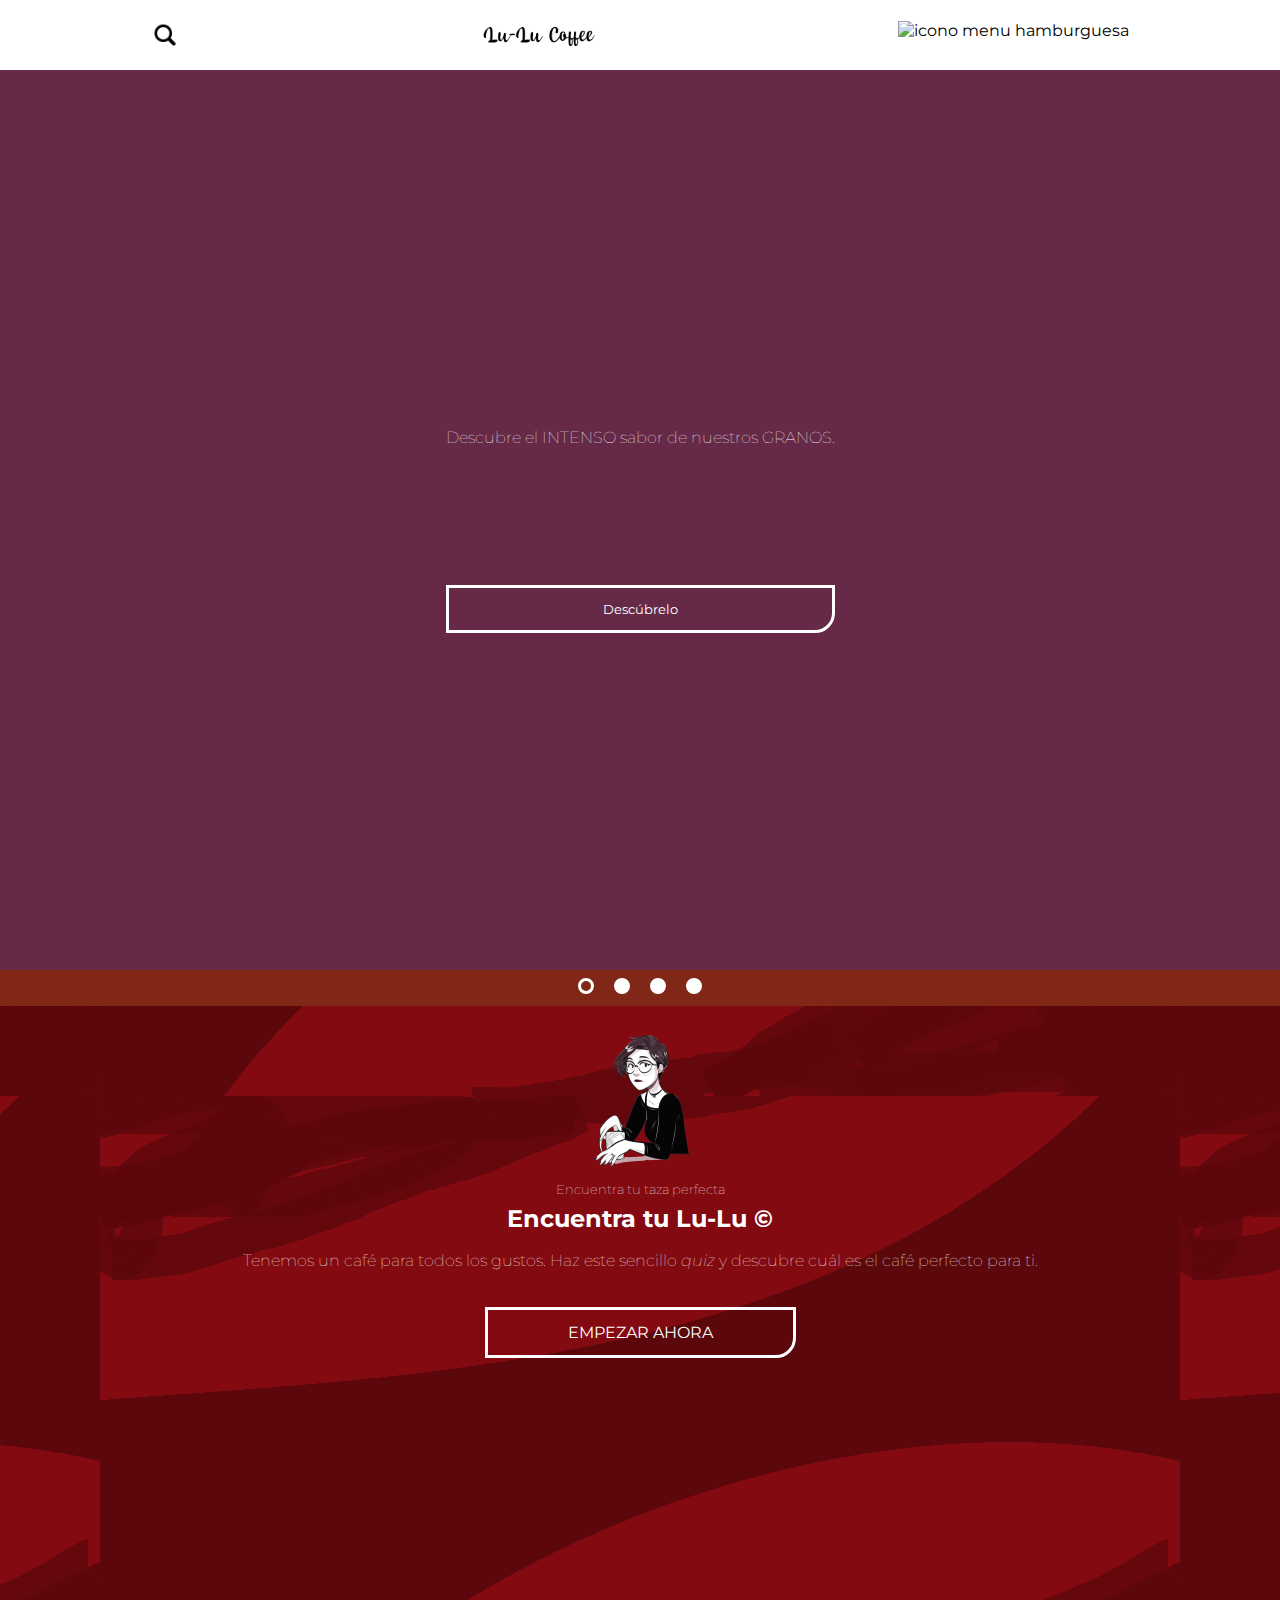
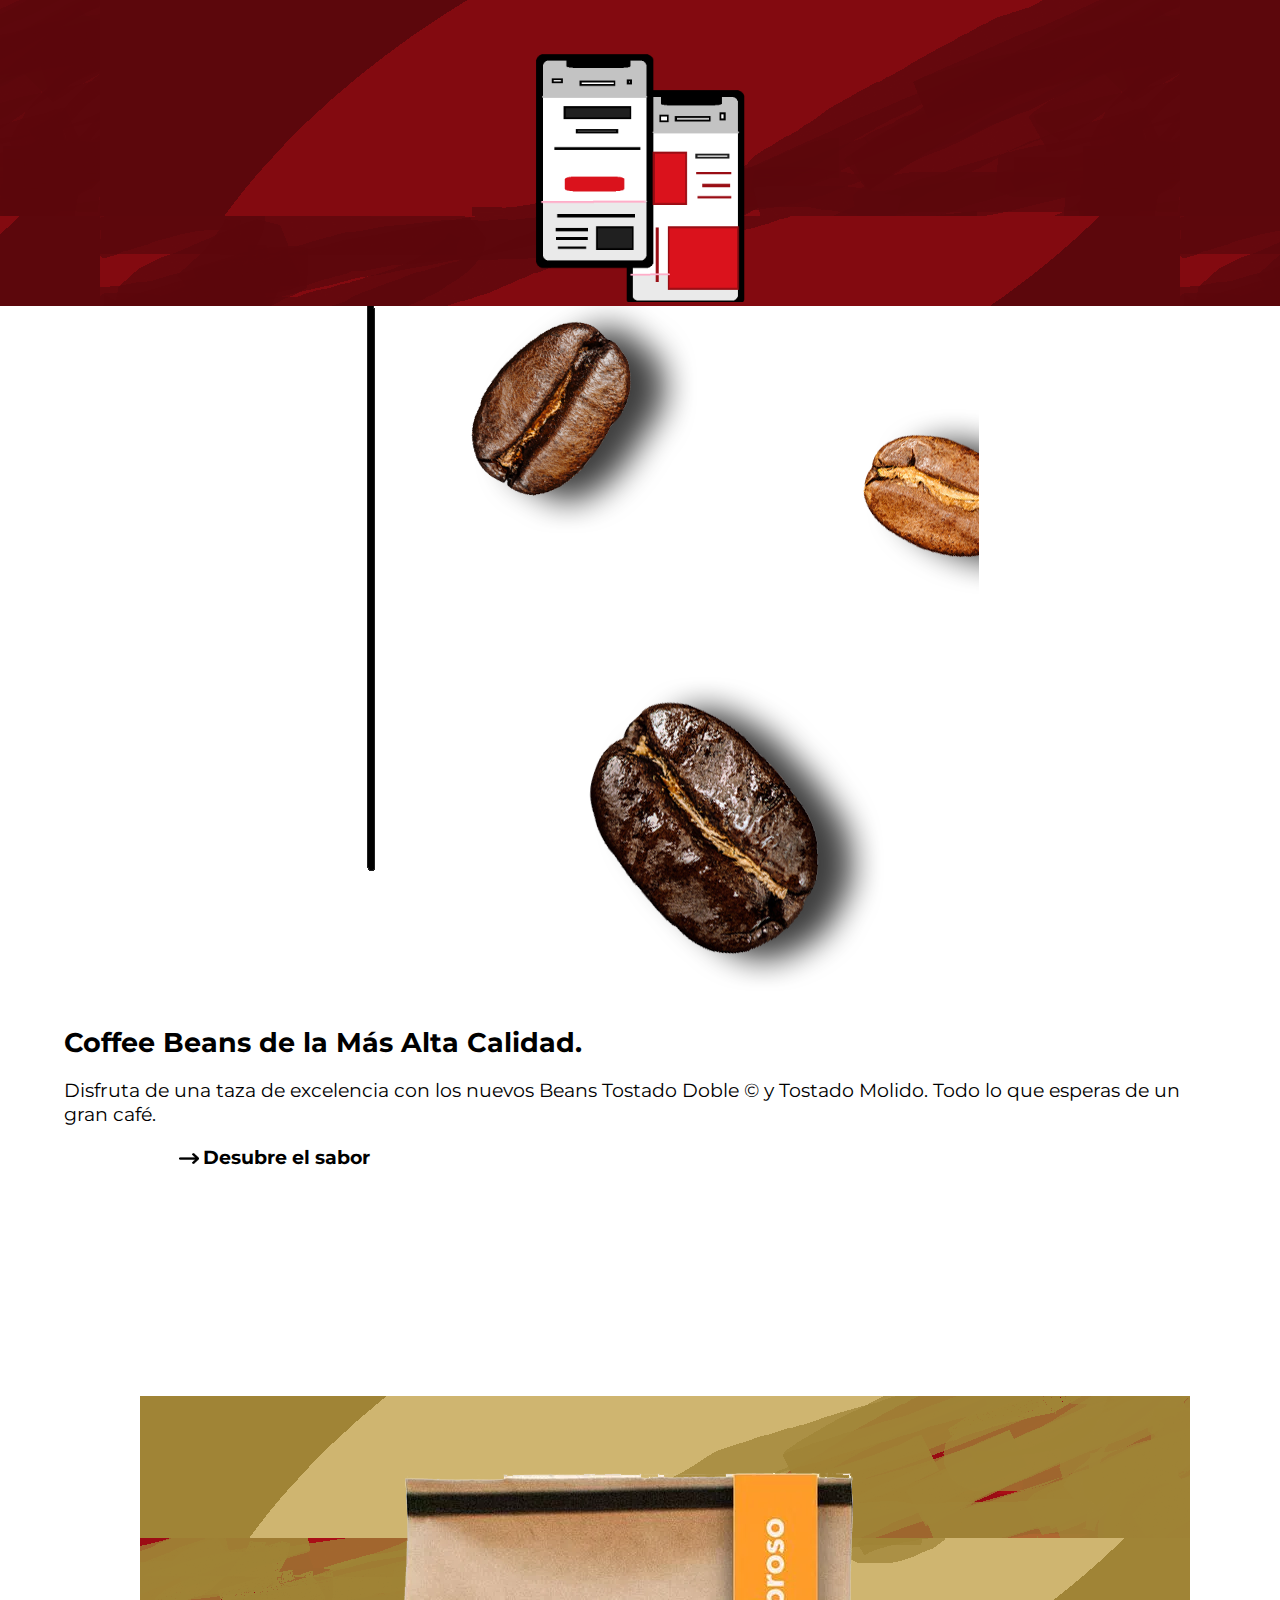
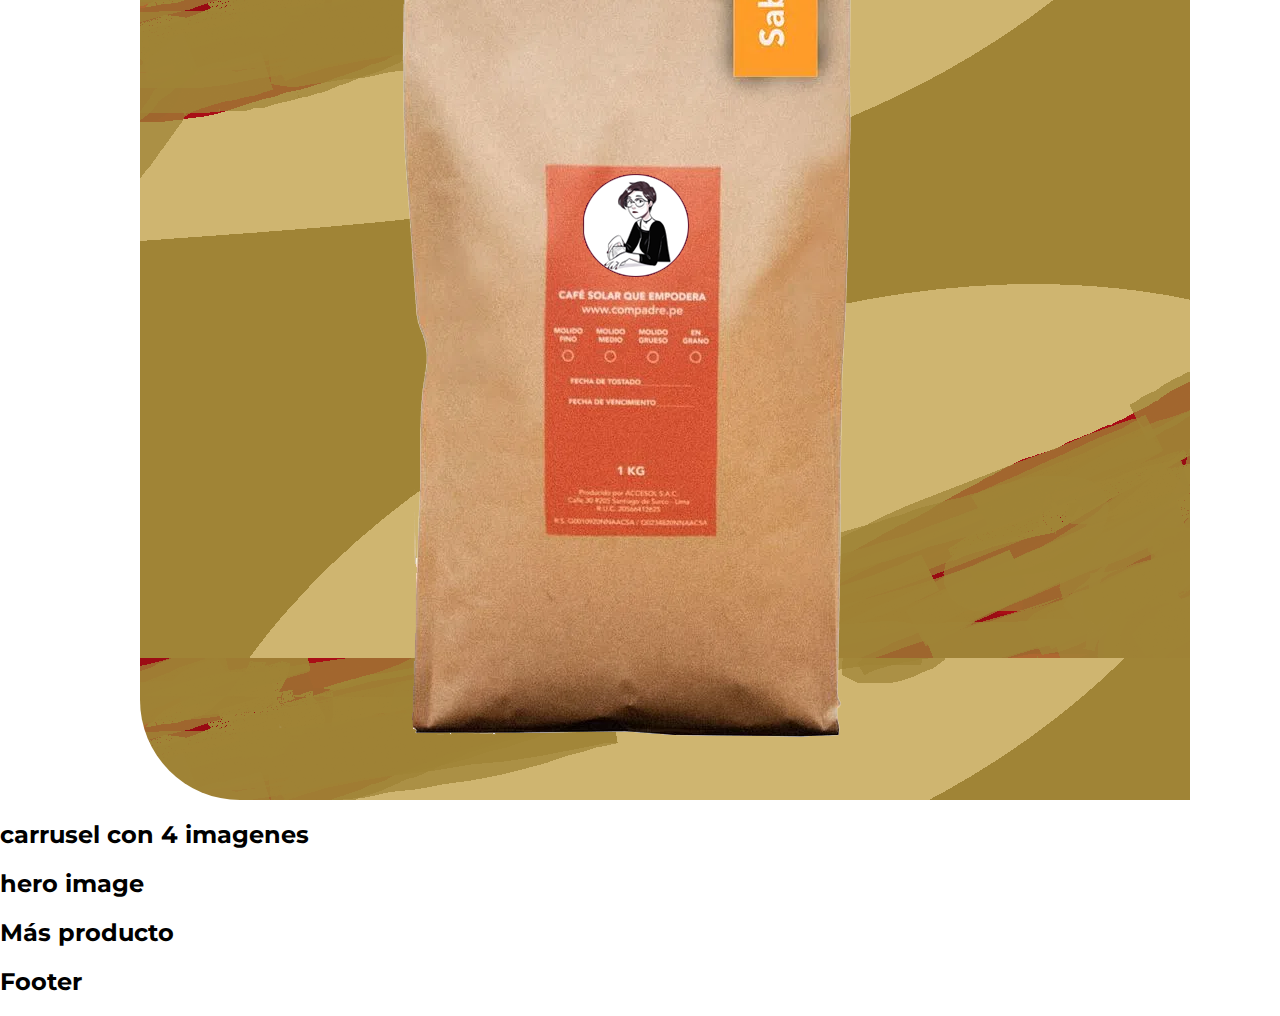
==== index.html @ ad78b8d0 "Terminado hasta la sección 3" ====
<!DOCTYPE html>
<html lang="es">

<head>
    <meta charset="UTF-8">
    <meta name="viewport" content="width=device-width, initial-scale=1.0">
    <link rel="stylesheet" href="css/styles.css">
    <title>Lu-Lu | Premium Coffee </title>
</head>

<body>
    <header class="landing-header" id="landing-header">
        <nav class="menu" role="navigation">            
            <span id="menu-toggle">
                <img id="menu-icono" src="./imgs/icono-lupa.png" alt="">
            </span>
            <span>
                <a class="logo-a" href="./index.html">
                    <img class="logo" src="./imgs/LuLu2-Logo.png" alt="Lu-Lu Coffee Logo">
                </a>
            </span>
            <span>
                <img class="hamburguesa" id="menu-icono" src="./imgs/icono-menu.png." alt="icono menu hamburguesa">
                <img class="nones equis" id="menu-icono" src="./imgs/icono-x.png" alt="icono equis cerrar">
                <ul class="nones menu-list" id="menu-list">
                    <a href="#">Home</a>
                    <a href="#">Productos</a>
                    <a href="#">Nuestros Granos</a>
                    <a href="#">Recetas con Lu-Lu</a>
                    <a href="#">Blog</a>
                    <a href="#">Nuestro Mundo</a>
                    <a href="#">Contáctanos!</a>
                    <a href="#">Nuevo Lu-Lu BLACK</a>
                </ul>
            </span>            
        </nav>       
    </header>

    <article class="carousel">
        <input type="radio" name="slides" id="slide-1" checked>
        <input type="radio" name="slides" id="slide-2" >
        <input type="radio" name="slides" id="slide-3" >
        <input type="radio" name="slides" id="slide-4" >
        <ul class="slides">
            <li class="slide hero-img1">
                <div class="hero-img-opacity">
                    <div class="hero-content">
                        <blockquote>
                            <h3 class="hero-text">
                                Descubre el INTENSO sabor de nuestros GRANOS.
                            </h3>
                        </blockquote>
                        <a class="btn" href="#">Descúbrelo</a>
                    </div>
                </div>            
            </li>
            <li class="slide">
                <div class="hero-img-opacity">
                    <div class="hero-content">
                        <blockquote>
                            <h3 class="hero-text">
                                Con Lu-Lu Coffee&copy; nos une el amor que sentimos por el café y queremos compartirlo contigo.
                            </h3>
                        </blockquote>
                        <a class="btn" href="#">Conoce más</a>
                    </div>
                </div>            
            </li>
            <li class="slide">
                <div class="hero-img-opacity">
                    <div class="hero-content">
                        <blockquote>
                            <h3 class="hero-text">
                                Desde el clásico café soluble hasta los granos de más alta calidad. Desubre todos nuestros productos.
                            </h3>
                        </blockquote>
                        <a class="btn" href="#">Descúbrelos</a>
                    </div>
                </div>            
            </li>
            <li class="slide">
                <div class="hero-img-opacity">
                    <div class="hero-content">
                        <blockquote>
                            <h3 class="hero-text">
                                Nuevo RECETARIO con lo mejor de nuestro café ahora en los platillos más deliciosos para tu familia.
                            </h3>
                        </blockquote>
                        <a class="btn" href="#">Descargar</a>
                    </div>
                </div>            
            </li>
        </ul>
        <aside class="slides-nav">
            <label for="slide-1" id="dot-1"></label>
            <label for="slide-2" id="dot-2"></label>
            <label for="slide-3" id="dot-3"></label>
            <label for="slide-4" id="dot-4"></label>
        </aside>
    </article>

    <article class="seccion-2" style="--hero-img2: url('../imgs/hero-rojo.png');">
        <div class="container-f2">
            <div class="seccion2-texto">
                <img class="lulu-logo" src="./imgs/LogoMaryLu-Transparente.png" alt="Lu-Lu Coffee Beans Logo Transparente png">
                <p id="p1">Encuentra tu taza perfecta</p>
                <h2 id="h-lulu">Encuentra tu Lu-Lu &copy;</h2>
                <p id="p2">Tenemos un café para todos los gustos. Haz este sencillo <i>quiz</i> y descubre cuál es el café perfecto para ti.</p>
                <a class="btn btn-2" href="#">EMPEZAR AHORA</a>
            </div>
            <div class="seccion2-img">
                <img src="./imgs/img-telefonos.png" alt="">
            </div>
        </div>
    </article>

    <article class="seccion-3">
        <aside>
            <img class="s3-img1" src="./imgs/img-fondo-1.png" alt="granos de café en fondo blanco">
        </aside>
        <aside>
            <h3 class="s3-titulo">Coffee Beans de la Más Alta Calidad.</h3>
            <p class="s3-texto">Disfruta de una taza de excelencia con los nuevos Beans Tostado Doble &copy; y Tostado Molido. Todo lo que esperas de un gran café.</p>
            <div class="btn-3">
                <img class="s3-icono" src="./imgs/icono-flecha.png" alt="icono flecha">
                <a href="#">Desubre el sabor</a>
            </div>
        </aside>
        <aside style="--hero-img3: url('../imgs/hero-cafe-claro.png');">
            <img class="s3-img2" src="./imgs/bolsa-cafe.png" alt="">
        </aside>
    </article>

    <article>
        <h2>carrusel con 4 imagenes</h2>
    </article>

    <article>
        <h2>hero image </h2>
    </article>

    <article>
        <h2>Más producto</h2>
    </article>

    <article>
        <h2>Footer</h2>
    </article>

   




    <!-- <div class="header-content" id="logotipo">
        <img src="./imgs/LogoMaryLu.jpg" alt="Logo Mary Lu" id="logo-mary">   
        <div class="title">
            <h1>Lu-Lu Premium Coffee Beans</h1>
        </div>
        <div>
            El café que le da sentido a tu vida.
        </div>
    </div> -->

    <!------------------------ ABOUT US ------------------------------->

    <!-- <section class="seccion-nosotros">
        <h3>Nosotros</h3>
        <div class="contenedor grid-3 text-center">
            <div class="cuadrito">
                <img src="./imgs/Calidad.png" alt="Calidad Café" class="logo">
                <h4>Calidad</h4>
                <div>
                    Café de altísima calidad, más alta que las calificaciones del niño matado de tu salón.
                </div>
            </div>

            <div class="cuadrito">
                <img src="./imgs/Sabor.png" alt="Sabor Café" class="logo">
                <h4>Sabor</h4>
                <div>
                    Cuando tus papilas gustativas sientan su sabor, tendrás ya los pantalones mojados.
                </div>
            </div>

            <div class="cuadrito">
                <img src="./imgs/Frescura.png" alt="Frescura Café" class="logo">
                <h4>Frescura</h4>
                <div>
                    Las lechugas a un lado de este café se quedan como vil pasto seco del patio de tu vecino.
                </div>
            </div>
        </div>
    </section> -->

    <!------------------------ PRODUCT ------------------------------->

    <!-- <div class="tipos-granos">
        <h3>Nuestro Granos</h3>
        <div class="iconos-granos">

            <div class="container">
                <div class="grano grid-2">
                    <div>
                        <img src="./imgs/ligero_t.png" alt="tueste-ligero" class="img-grano">
                    </div>
                    <div>
                        <h4>Ligero</h4>
                        <p>Quasi quibusdam, quos deserunt, recusandae iusto 
                        dolorem voluptatibus quaerat veritatis consectetur 
                        culpa sit dignissimos maiores iure id, magnam non 
                        voluptatum molestiae doloremque.
                        </p>       
                    </div>
                    
                </div>
            </div>

            <div class="container">
                <div class="grano grid-2">
                    <div>
                        <img src="./imgs/medio_t.png" alt="tueste-medio" class="img-grano">
                    </div>
                    <div>
                        <h4>Medio</h4>
                        <p>Quasi quibusdam, quos deserunt, recusandae iusto 
                        dolorem voluptatibus quaerat veritatis consectetur 
                        culpa sit dignissimos maiores iure id, magnam non 
                        voluptatum molestiae doloremque.
                        </p>
                    </div>
                </div>
            </div>

            <div class="container">
                <div class="grano grid-2">
                    <div>
                        <img src="./imgs/oscuro_t.png" alt="tueste-oscuro" class="img-grano">
                    </div>
                    <div>
                        <h4>Oscuro</h4>
                        <p>Quasi quibusdam, quos deserunt, recusandae iusto 
                        dolorem voluptatibus quaerat veritatis consectetur 
                        culpa sit dignissimos maiores iure id, magnam non 
                        voluptatum molestiae doloremque.
                        </p>
                    </div>
                </div>
            </div>
        </div>
    </div>   -->
    
     <!------------------------ CONTACTO ------------------------------->

    <!-- <section class="contacto">
        <div class="contacto-color">
            <div class="container grid-2-form">
                <div class="caja-form" id="mensaje-form">
                    <h3>¡Pásala!</h3>
                    <p>No puedes dejar pasar esta oportunidad de ser <b>TÚ</b> quien
                        comparta nuestra historia, nuestro sabor y nuestro
                        más grande orgullo <b>MEXICANO</b>.      
                        <br>
                        <br>
                        Regístrate para estar informado sobre cómo puedes ayudar con
                        la distribución y venta de nuestro producto más <b>PREMIUM</b>. 
                    </p>
                    
                </div>
                <div class="caja-form" id="formulario">
                    <h4>Información de contacto</h4>
                    <form id="registro" action="" name="registro" method="get">
                        <input type="text"  id="fname" class="redondeado" placeholder="Nombre completo">
                        <input type="tel"   id="ftel" class="redondeado" placeholder="Número de teléfono">
                        <input type="email" id="fcorreo" class="redondeado" placeholder="Correo electrónico">
                        <input type="text"  id="fpais" class="redondeado" placeholder="País">
                        <input type="button"id="enviar" class="redondeado" value="¡Contáctanos!">
                    </form>
                </div>
            </div>
        </div>
        
    </section>

    <footer class="text-center">
        <p>JT_070 &copy; 2021 - All rights reserved</p>
    </footer>  -->

    <script src="./js/main.js"></script> 

</body>

</html>
---- css/styles.css ----
@import url('https://fonts.googleapis.com/css2?family=Montserrat:wght@500&display=swap');

*, *::after, *::before {
    font-family: 'Montserrat', sans-serif;
    box-sizing: border-box;
}

body {
    margin: 0;
    padding: 0;
}

img {
    max-width: 100%;
    height: auto;
}

/*  ----------------------------------    HEADER-------------------------------------*/
/*      MENU      */

.menu {
    display: flex;
    align-content: center;
    /* border: thin solid black; */
    height: 70px;

}

.menu span {
    display: flex;
    justify-content: center;
    align-items: center;
    flex-grow: 1;
}

#menu-icono {
    height: 28px;
}

.menu-list {
    background-color: rgb(240, 45, 11);
    color: white;
    margin: 0px;
    list-style: none;
    width: 100vw;
    height: 90vh;
    z-index: 999;

    display: flex;
    flex-direction: column;
    justify-content: space-evenly;

    position: absolute;
    right: 0px;
    top: 70px;
    margin: 0;
    transition: 1000ms;
}

#menu-list a {
    text-decoration: none;
    color: white;
    font-size: 1.5rem;
}

#menu-list a:hover {
    cursor: pointer;
    transform: scale(1.2);
}

.nones {
    display: none;
}

.logo {
    height: 33px;
}

.logo-a {
    display: flex;
    justify-content: center;
    align-items: center;
    height: 100%;
}






/* HERO IMGS*/

.hero-img1 {
    /* background-image: url("../imgs/hero-cafe-01.png"); */
    background-color: hotpink;
    background-size: cover;
    background-repeat: no-repeat;
    /* background-position: 76%; */
    background-attachment: fixed;
    height: 100vh;
}

.hero-img-opacity {
    display: flex;
    justify-content: center;
    align-items: center;
    text-align: center;
    background-color: rgba(0, 0, 0, .6);
    height: 100vh;
    /* border: thin solid white; */
}

.hero-content {
    display: flex;
    flex-direction: column;
    justify-content: space-between;
    /* border: thin solid white; */
    max-width: 75vw;
    height: 25vh;
}

.hero-text {
    color: white;
    margin: 20px 0 20px 0;
    padding: 0;
    font-size: medium;
    font-weight: lighter;
    /* border: thin solid white; */
}

.btn {
    color: white;
    text-decoration: none;
    padding: 13px 2px;
    border: medium solid white;
    border-radius: 0 0 20px 0;
}

.hero-content .btn:hover {
    cursor: pointer;
    background-color: rgba(228, 195, 195, 0.219);
}

/*   CAROUSEL   */

.carousel {
    /* padding: 2rem auto; */
    max-width: 100vw;
    text-align: center;
    overflow-x: hidden;
    /* border: thin solid red; */
}

.carousel input {
    display: none;
}

.carousel label {
    background-color: rgb(255, 255, 255);
    border: medium solid rgb(255, 255, 255);
    border-radius: 50%;
    margin: .5rem .5rem;
    display: inline-block;
    width: 1rem;
    height: 1rem;
    cursor: pointer;
}

.carousel .slides {
    padding-left: 0;
    margin: 0;
    width: 400%;
    display: flex;
    list-style-type: none;
    transition: transform 500ms ease-in-out;
}

.slides-nav {
    background-color: rgb(129, 39, 24);
}

.slide {
    font-size: small;
    min-width: 100vw;
    /* border: thick dotted blue; */
}

blockquote {
    padding: 0;
    margin: 0;
}

#slide-1:checked ~.slides{ transform: translateX(  0%); }
#slide-2:checked ~.slides{ transform: translateX(-25%); }
#slide-3:checked ~.slides{ transform: translateX(-50%); }
#slide-4:checked ~.slides{ transform: translateX(-75%); }

#slide-1:checked ~.slides-nav label#dot-1,
#slide-2:checked ~.slides-nav label#dot-2,
#slide-3:checked ~.slides-nav label#dot-3,
#slide-4:checked ~.slides-nav label#dot-4 {
    background-color: var(--gray-dark-color);
}

/*  -----------------------------*/
/*  SEGUNDA SECCION */

.seccion-2 {
    /* border: thin solid black; */
    background-image: var(--hero-img2);
    background-position: 50%;
}

.container-f2 {
    /* border: thin solid white; */
    display: flex;
    flex-direction: column;
    align-items: center;

    background-color:  rgba(0, 0, 0, 0.4);
    color: white;
    height: 100vh;
}

.seccion2-texto {
    flex-grow: 2;
    max-width: 90vw;
    text-align: center;
}

.seccion-2 p {
    font-size: 1rem;
    line-height: 1.5;
    font-weight: lighter;
}

#p1 {
    font-size: 0.8rem;
    margin: 0;
}

#p2 {
    margin-bottom: 50px;
}

#h-lulu {
    margin: 5px;
}

.btn-2 {
    padding: 13px 80px;
}

.lulu-logo {
    height: 150px;
    margin-top: 20px;
}

.seccion2-img {
    flex-shrink: 3;
}

.seccion2-img img {
    max-height: 30vh;
}


/*  -----------------------------*/
/*  TERCERA SECCION */

.seccion-3 {
    /* border: thin solid black; */
    height: fit-content;

    display: flex;
    flex-direction: column;
    align-items: center;
}

.s3-img1 {
    max-width: 100vw;
}

.s3-img2 {
    /* max-height: 40vh; */
    max-width: 90vw;
    margin-right: 50px;
}

.s3-icono {
    width: 20px;
}

.btn-3 {
    /* border: thin solid red; */
    margin-left: 10%;
}

.seccion-3 a {
    text-decoration: none;
    font-size: 1.2rem;
    font-weight: bolder;
    color: black;
    cursor: pointer;
}

.seccion-3 aside:nth-child(2) {
    max-width: 90vw;
    height: 40vh;
    margin-bottom: 20px;
}

.s3-titulo {
    text-align: left;
    font-size: 1.7rem;
    margin: 10px 0;
}

.s3-texto {
    font-size: 1.2rem;
}

.seccion-3 aside:nth-child(3) {
    background-image: var(--hero-img3);
    background-position: 50%;
    margin-left: 50px;
    border-radius: 0 0 0 100px;
}
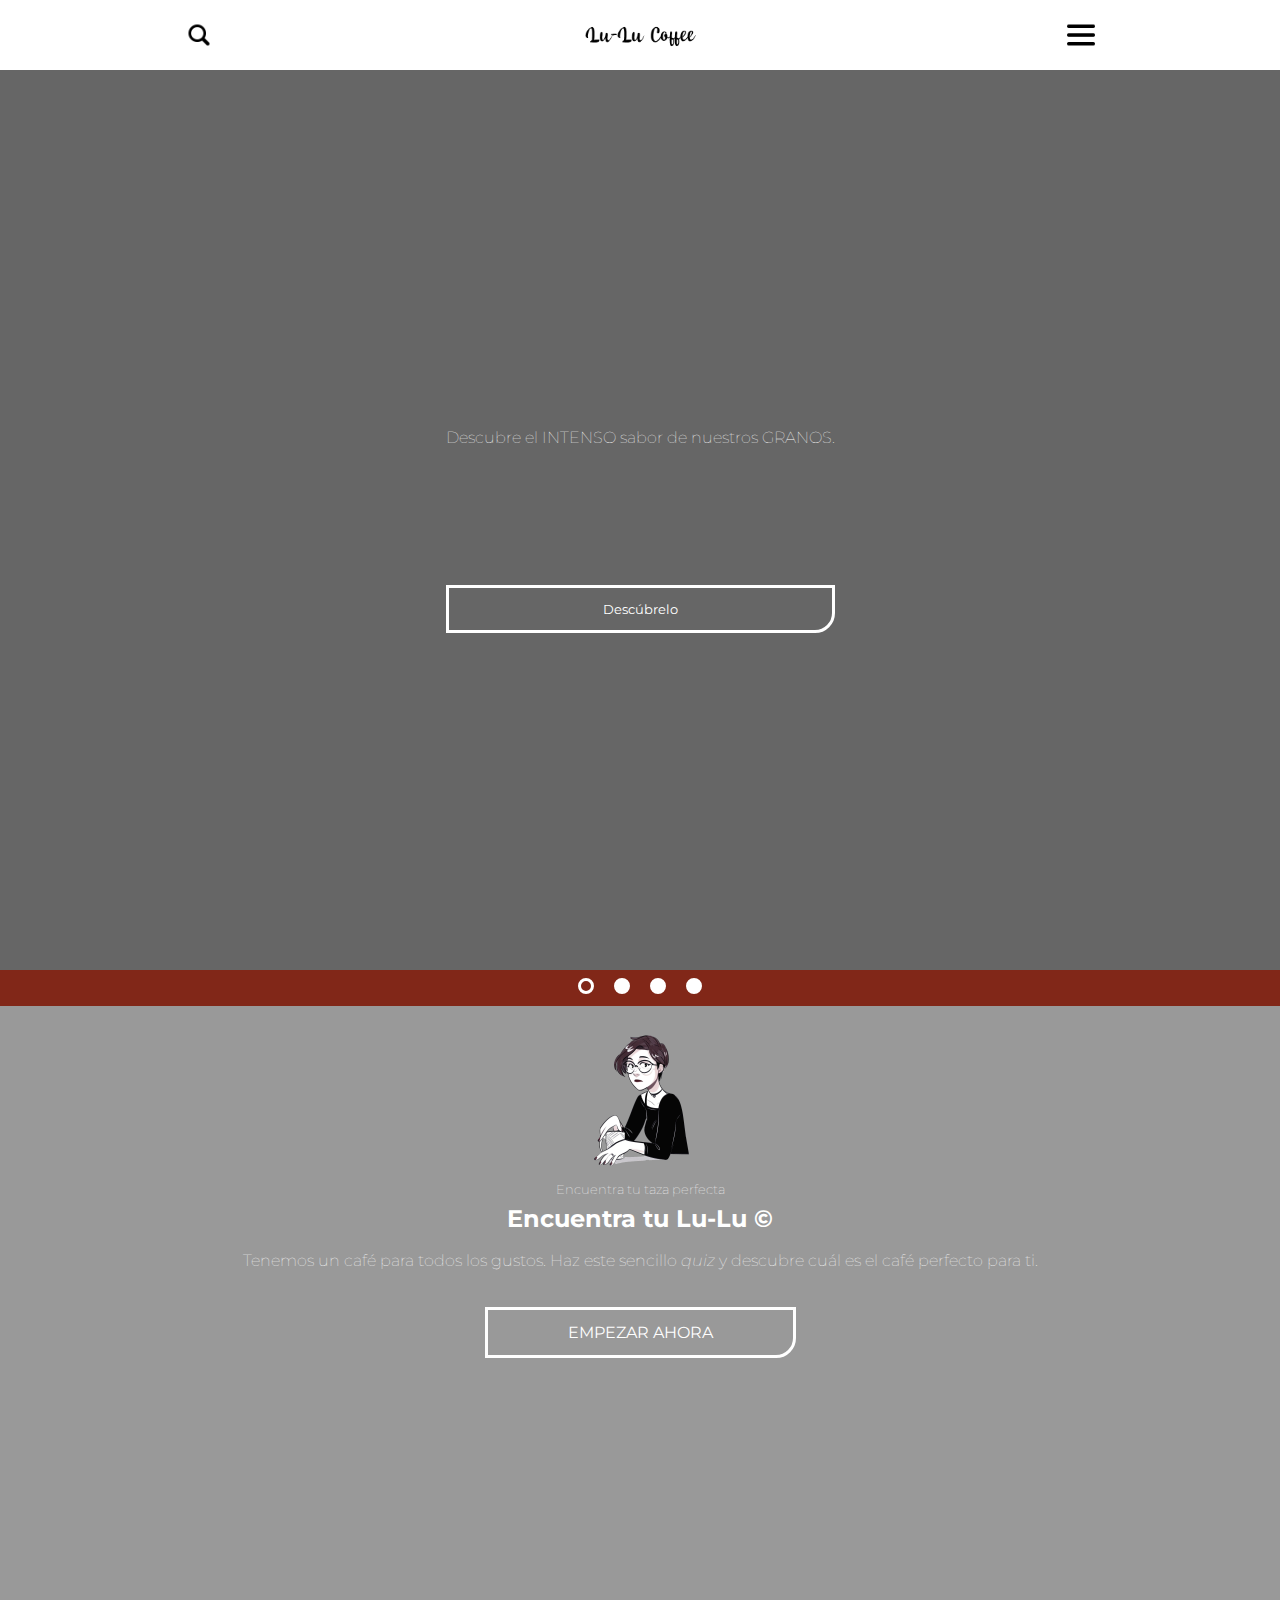
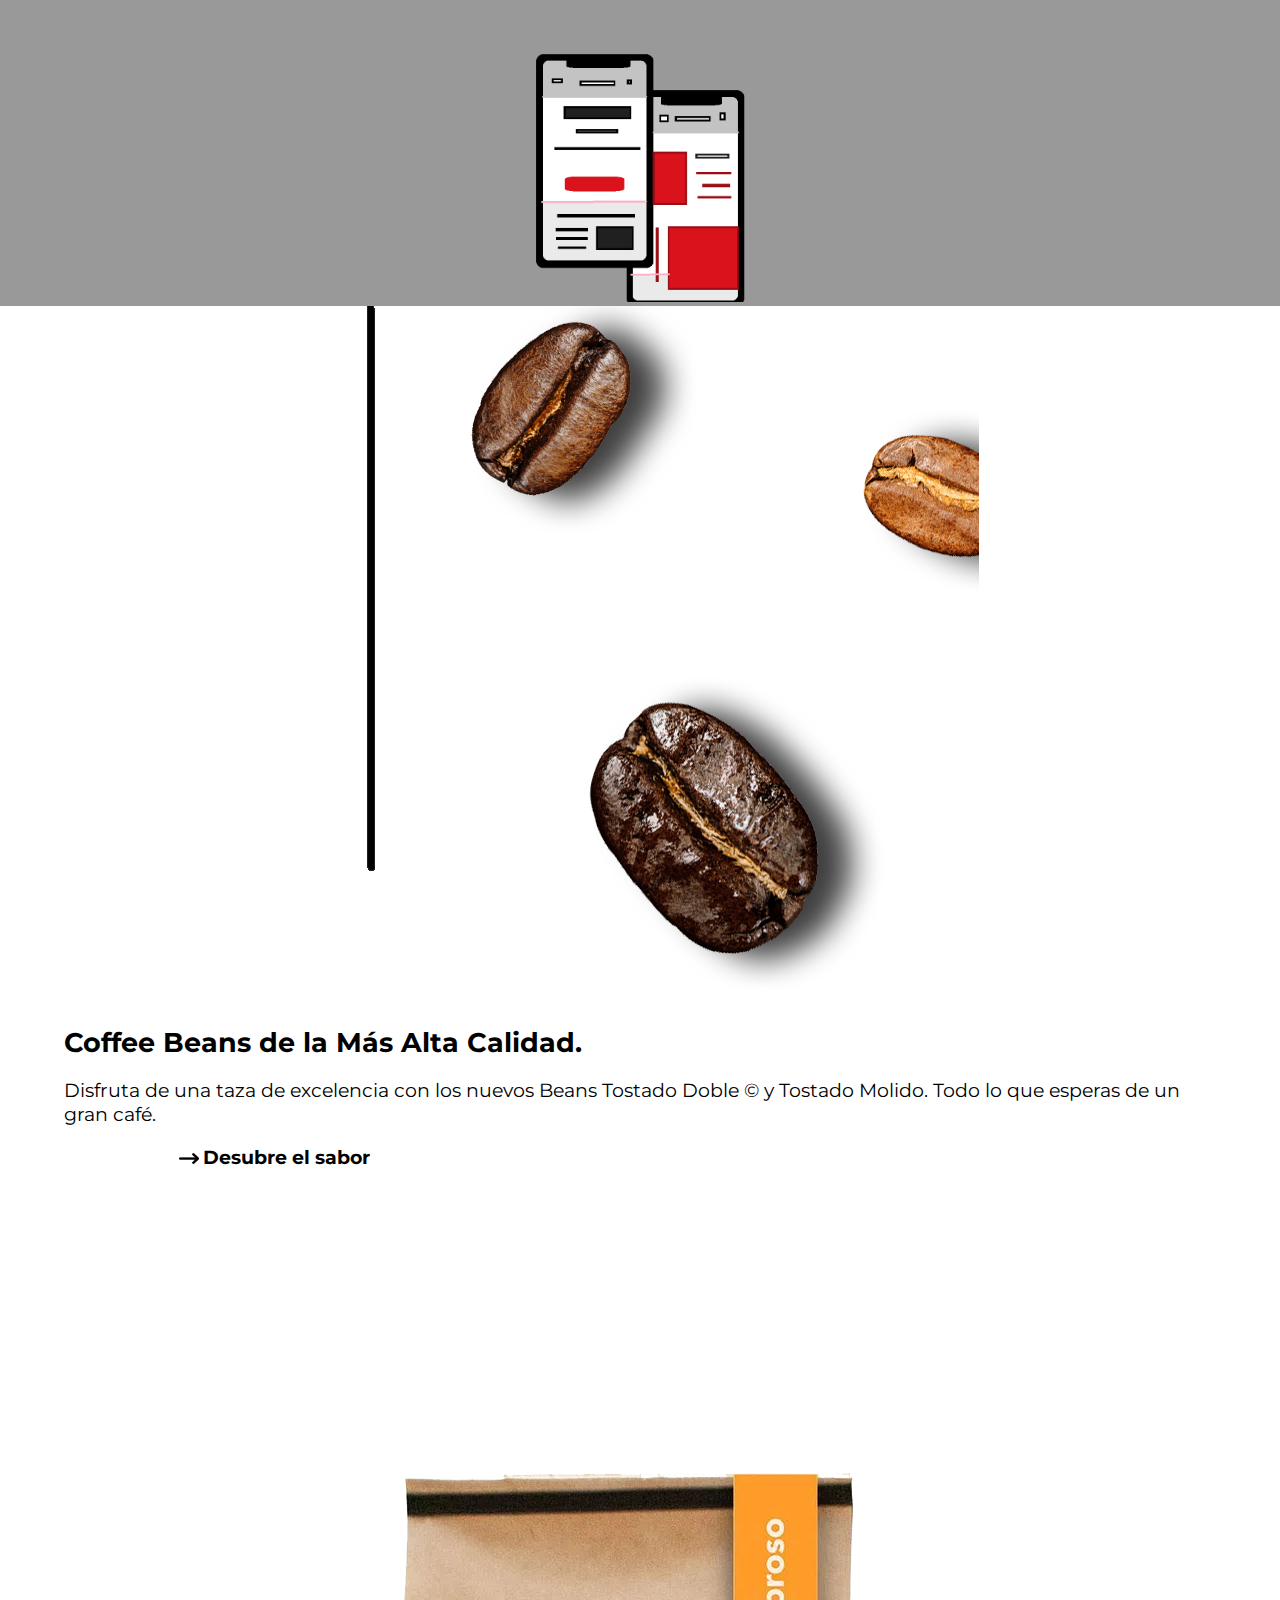
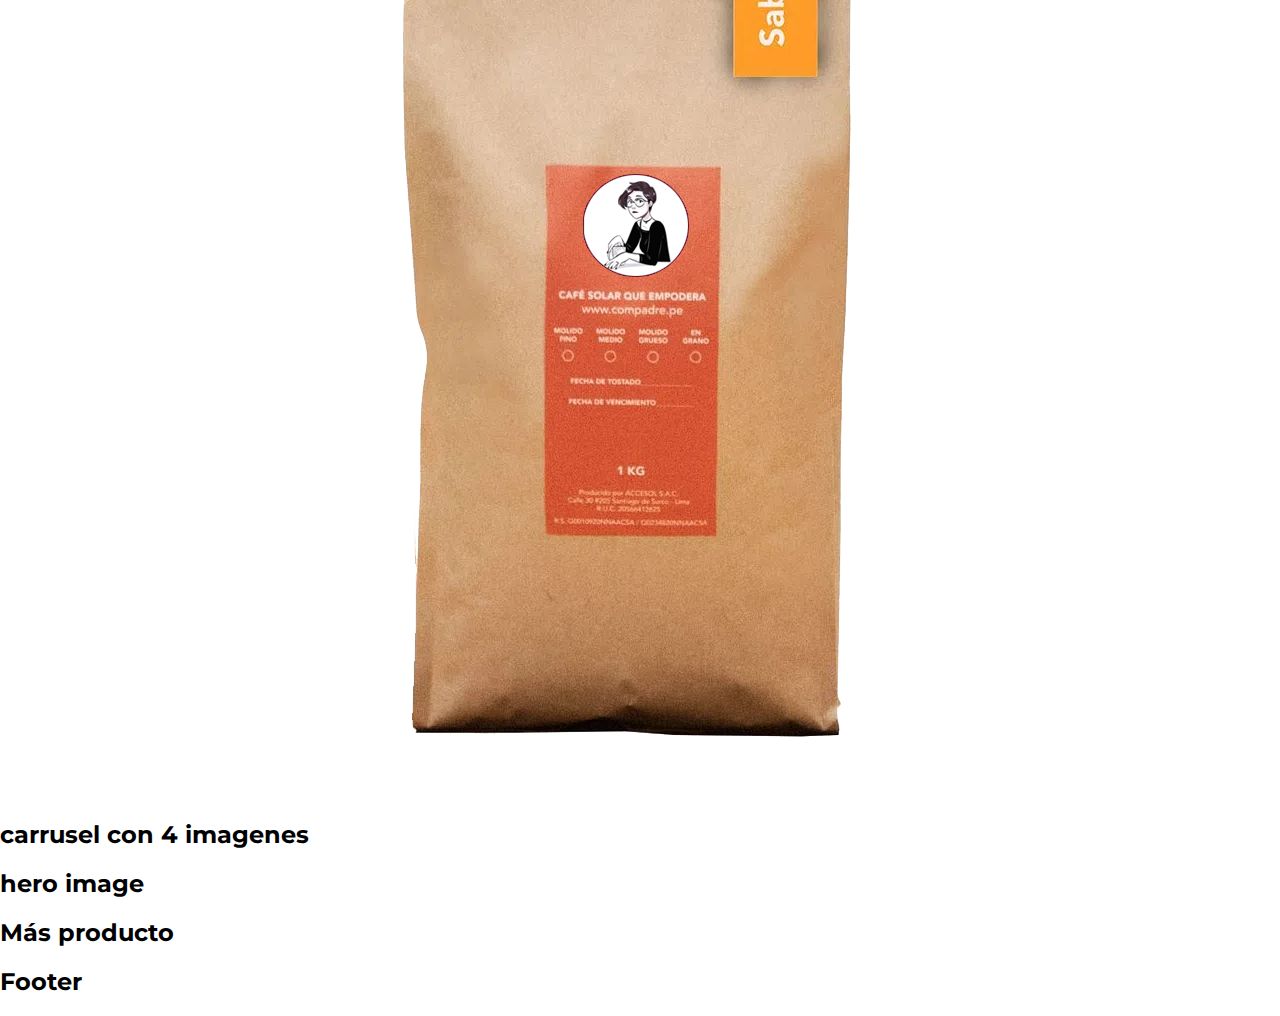
==== commit b83e9377: "imagenes corregidas hasta la seccion 3" ====
--- a/index.html
+++ b/index.html
@@ -20,7 +20,7 @@
                 </a>
             </span>
             <span>
-                <img class="hamburguesa" id="menu-icono" src="./imgs/icono-menu.png." alt="icono menu hamburguesa">
+                <img class="hamburguesa" id="menu-icono" src="./imgs/icono-menu.png" alt="icono menu hamburguesa">
                 <img class="nones equis" id="menu-icono" src="./imgs/icono-x.png" alt="icono equis cerrar">
                 <ul class="nones menu-list" id="menu-list">
                     <a href="#">Home</a>
@@ -42,7 +42,7 @@
         <input type="radio" name="slides" id="slide-3" >
         <input type="radio" name="slides" id="slide-4" >
         <ul class="slides">
-            <li class="slide hero-img1">
+            <li class="slide hero-img1" style="--carousel-img-1: url('https://raw.githubusercontent.com/JT070/LandingPage_MaryCoffeeBrand/Desarrollo/imgs/hero-cafe-01.png');">
                 <div class="hero-img-opacity">
                     <div class="hero-content">
                         <blockquote>
@@ -54,7 +54,7 @@
                     </div>
                 </div>            
             </li>
-            <li class="slide">
+            <li class="slide hero-img2" style="--carousel-img-2: url('https://raw.githubusercontent.com/JT070/LandingPage_MaryCoffeeBrand/Desarrollo/imgs/hero-gente-01.jpg');">
                 <div class="hero-img-opacity">
                     <div class="hero-content">
                         <blockquote>
@@ -66,7 +66,7 @@
                     </div>
                 </div>            
             </li>
-            <li class="slide">
+            <li class="slide hero-img3" style="--carousel-img-3: url('https://raw.githubusercontent.com/JT070/LandingPage_MaryCoffeeBrand/Desarrollo/imgs/hero-tazas-cafe.jpg');">
                 <div class="hero-img-opacity">
                     <div class="hero-content">
                         <blockquote>
@@ -78,7 +78,7 @@
                     </div>
                 </div>            
             </li>
-            <li class="slide">
+            <li class="slide hero-img4" style="--carousel-img-4: url('https://raw.githubusercontent.com/JT070/LandingPage_MaryCoffeeBrand/Desarrollo/imgs/hero-cafe-03.png');">
                 <div class="hero-img-opacity">
                     <div class="hero-content">
                         <blockquote>
@@ -99,7 +99,7 @@
         </aside>
     </article>
 
-    <article class="seccion-2" style="--hero-img2: url('../imgs/hero-rojo.png');">
+    <article class="seccion-2" style="--hero-img2: url('https://raw.githubusercontent.com/JT070/LandingPage_MaryCoffeeBrand/Desarrollo/imgs/hero-rojo.png');">
         <div class="container-f2">
             <div class="seccion2-texto">
                 <img class="lulu-logo" src="./imgs/LogoMaryLu-Transparente.png" alt="Lu-Lu Coffee Beans Logo Transparente png">
@@ -126,7 +126,7 @@
                 <a href="#">Desubre el sabor</a>
             </div>
         </aside>
-        <aside style="--hero-img3: url('../imgs/hero-cafe-claro.png');">
+        <aside style="--hero-img3: url('https://raw.githubusercontent.com/JT070/LandingPage_MaryCoffeeBrand/Desarrollo/imgs/hero-cafe-claro.png');">
             <img class="s3-img2" src="./imgs/bolsa-cafe.png" alt="">
         </aside>
     </article>
--- a/css/styles.css
+++ b/css/styles.css
@@ -91,11 +91,34 @@
 /* HERO IMGS*/
 
 .hero-img1 {
-    /* background-image: url("../imgs/hero-cafe-01.png"); */
-    background-color: hotpink;
+    background-image: var(--carousel-img-1); 
     background-size: cover;
     background-repeat: no-repeat;
-    /* background-position: 76%; */
+    background-position: 78%;
+    background-attachment: fixed;
+    height: 100vh;
+}
+.hero-img2 {
+    background-image: var(--carousel-img-2); 
+    background-size: cover;
+    background-repeat: no-repeat;
+    background-position: 34%;
+    background-attachment: fixed;
+    height: 100vh;
+}
+.hero-img3 {
+    background-image: var(--carousel-img-3); 
+    background-size: cover;
+    background-repeat: no-repeat;
+    background-position: -7%;
+    background-attachment: fixed;
+    height: 100vh;
+}
+.hero-img4 {
+    background-image: var(--carousel-img-4); 
+    background-size: cover;
+    background-repeat: no-repeat;
+    background-position: -108%;
     background-attachment: fixed;
     height: 100vh;
 }
@@ -182,7 +205,6 @@
 .slide {
     font-size: small;
     min-width: 100vw;
-    /* border: thick dotted blue; */
 }
 
 blockquote {
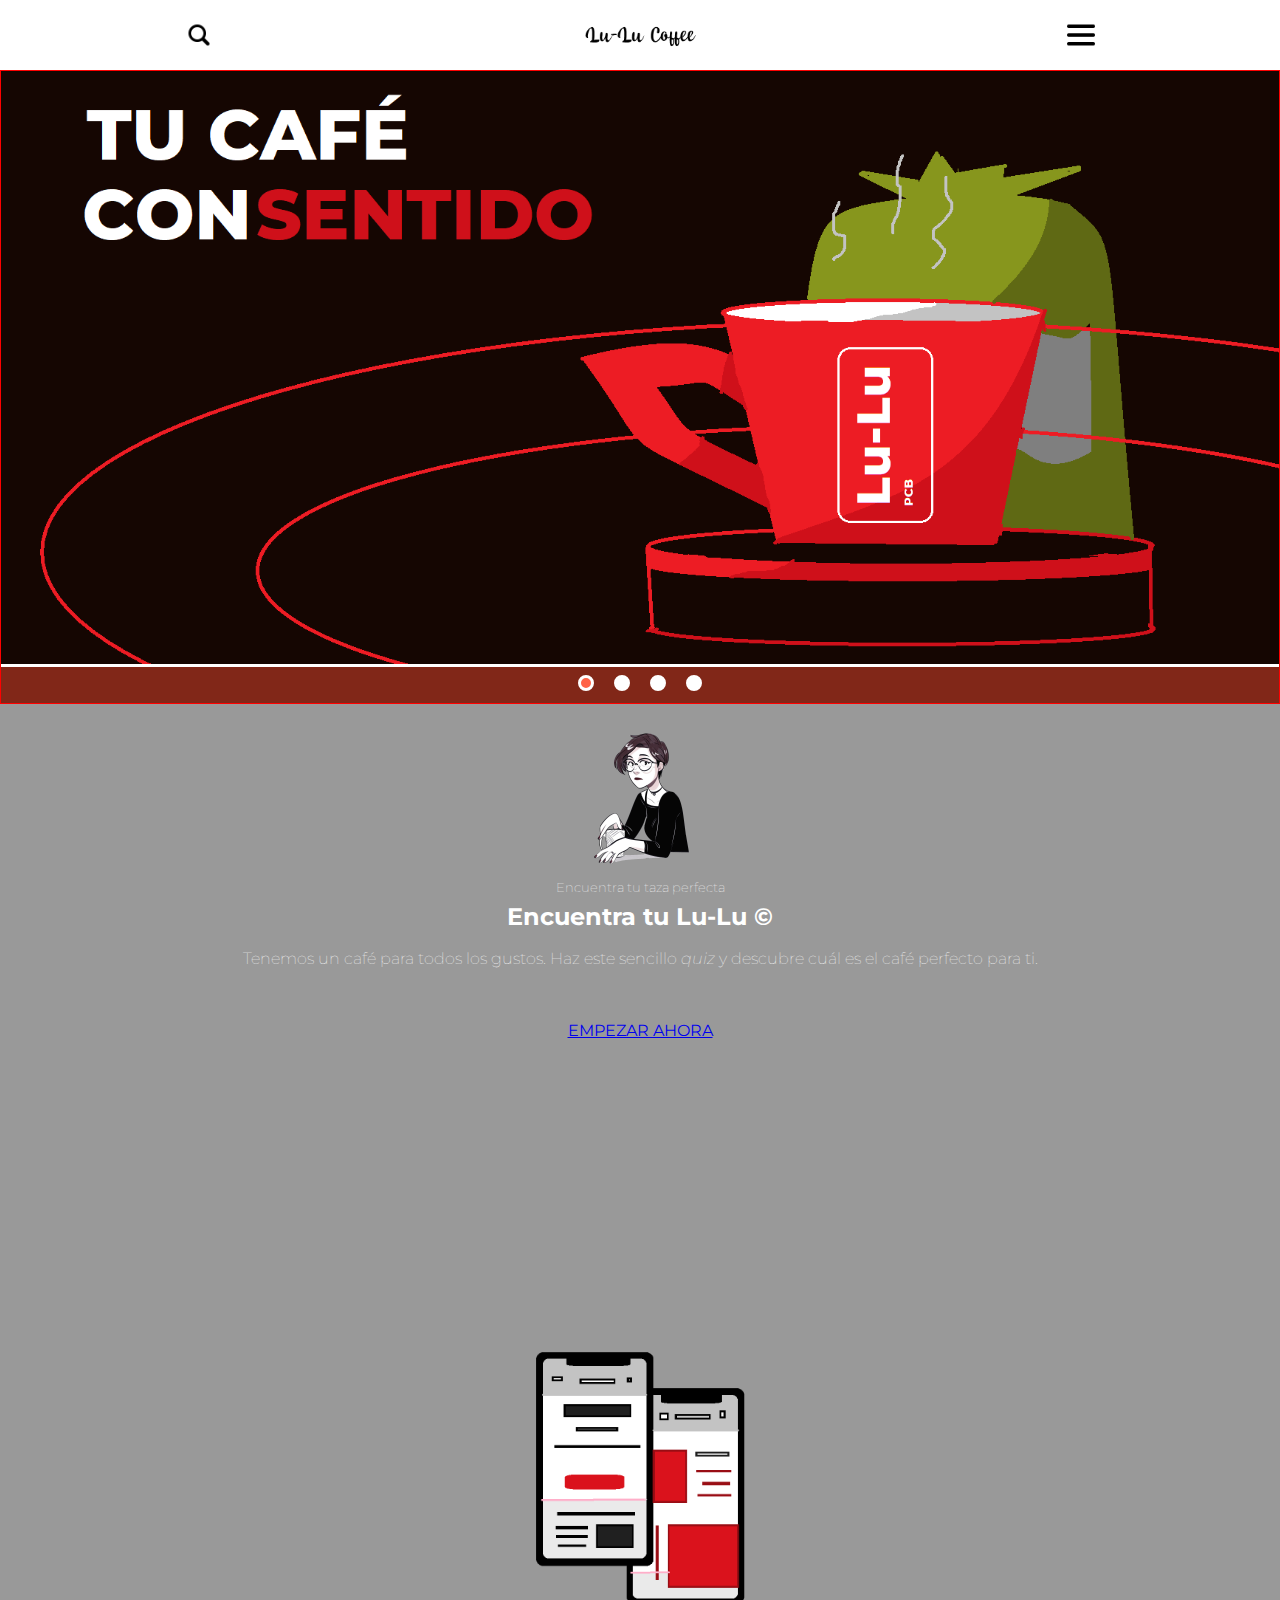
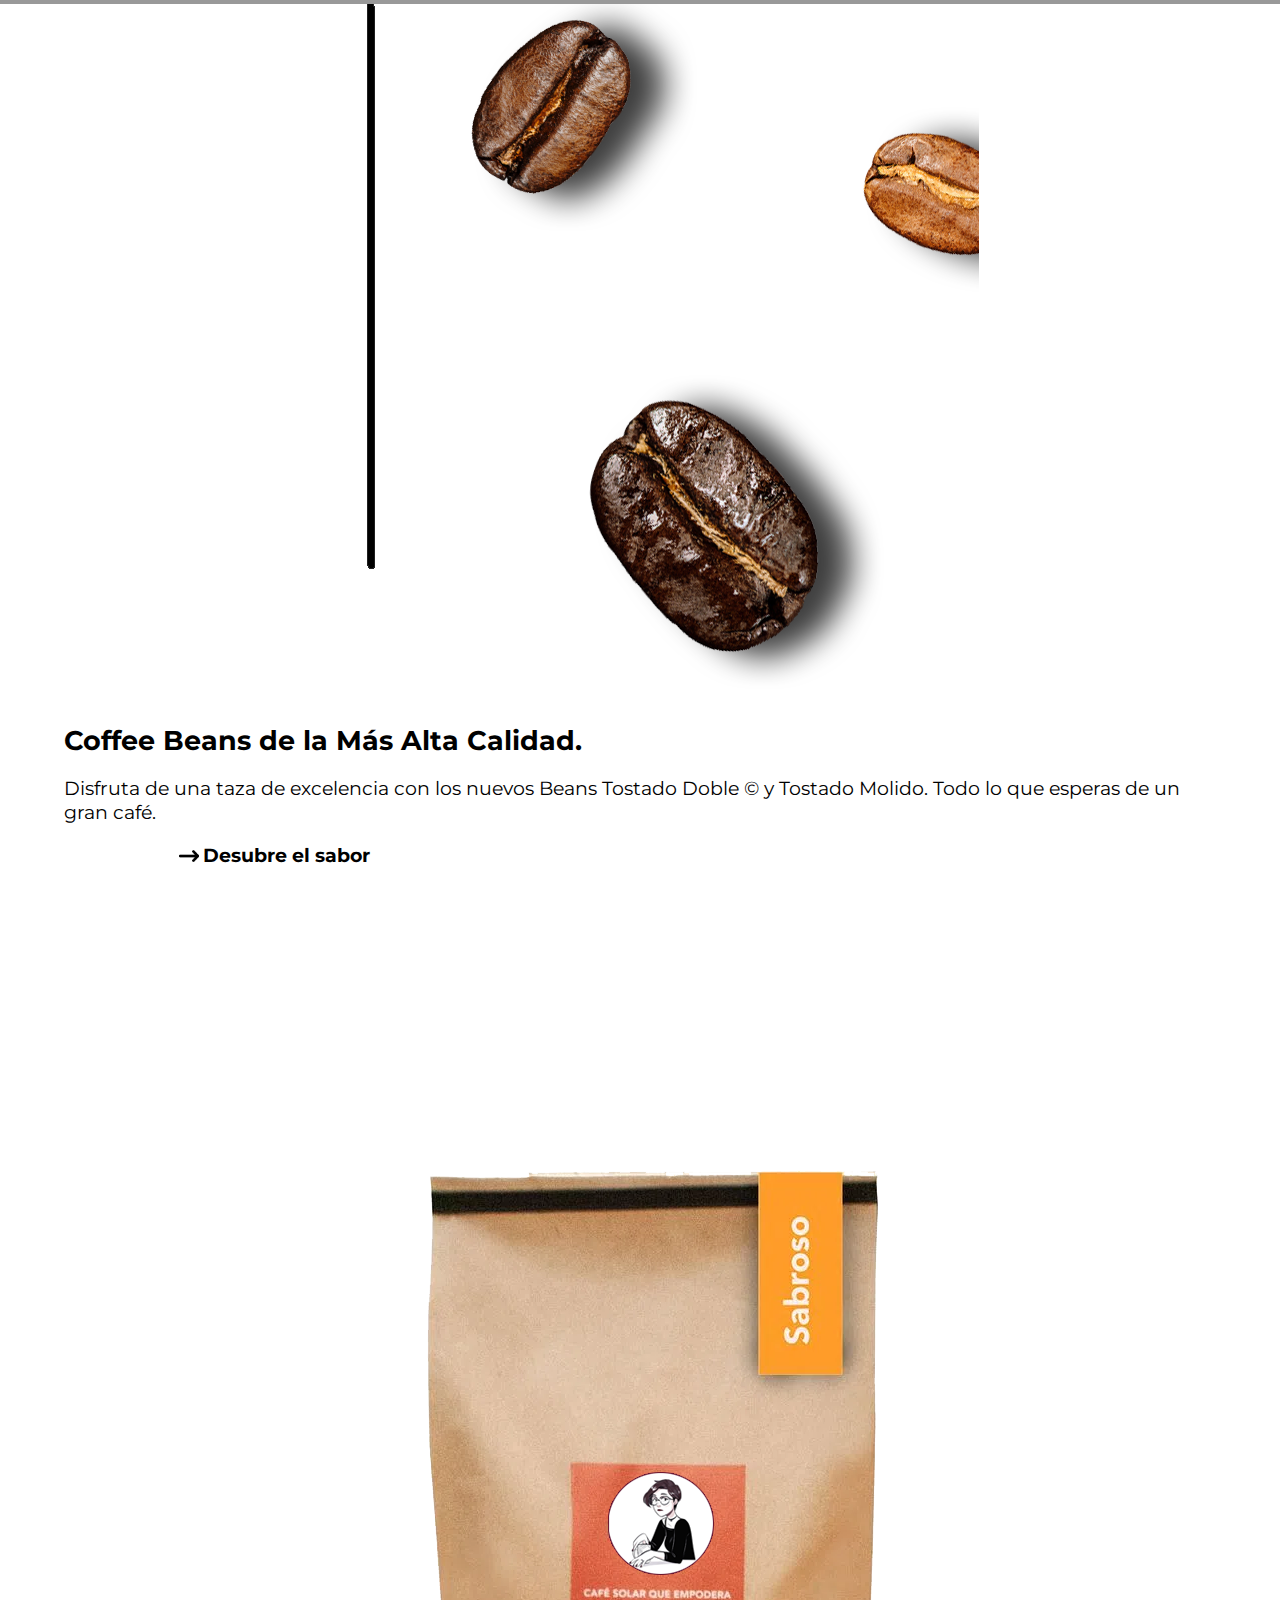
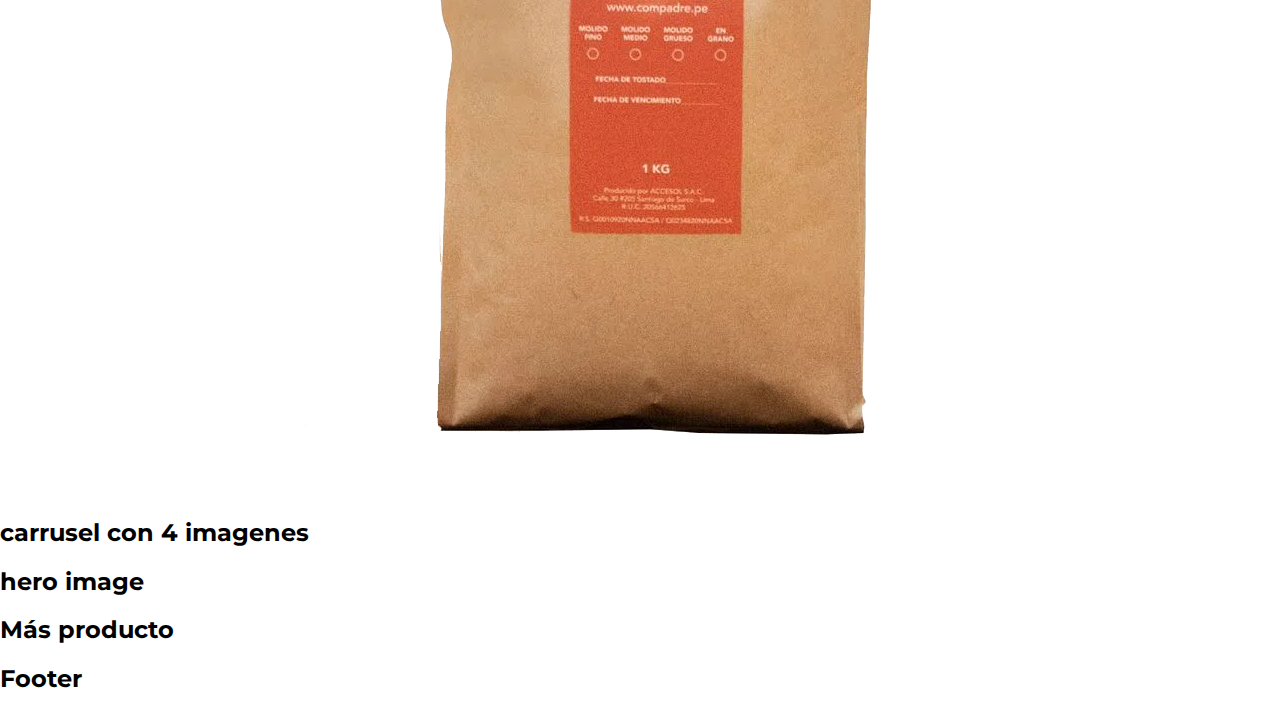
==== commit f01cb54d: "Rehaciendo el carrusel del Header pt1" ====
--- a/index.html
+++ b/index.html
@@ -36,7 +36,137 @@
         </nav>       
     </header>
 
-    <article class="carousel">
+
+
+
+    <section class="seccion-1">
+        <div class="s1-content">
+            <div class="s1-container">
+                <article class="carousel">
+                    <input type="radio" name="slides" id="slide-1" checked>
+                    <input type="radio" name="slides" id="slide-2">
+                    <input type="radio" name="slides" id="slide-3">
+                    <input type="radio" name="slides" id="slide-4">
+                    <ul class="slides">
+                        <li class="slide">
+                            <div class="hero-img1">
+                                <img src="./imgs/hero-cafe-01.png" alt="xd">
+                            </div>
+                        </li>
+                        <li class="slide">
+                            <div class="hero-img2">
+                                <img src="./imgs/hero-tazas-cafe.jpg" alt="xd">
+                            </div>
+                        </li>
+                        <li class="slide">
+                            <div class="hero-img3">
+                                <img src="./imgs/hero-gente-01.jpg" alt="xd">
+                            </div>
+                        </li>
+                        <li class="slide">
+                            <div class="hero-img4">
+                                <img src="./imgs/hero-cafe-03.png" alt="xd">
+                            </div>
+                        </li>
+                    </ul>
+                    <aside class="slides-nav">
+                        <label for="slide-1" id="dot-1"></label>
+                        <label for="slide-2" id="dot-2"></label>
+                        <label for="slide-3" id="dot-3"></label>
+                        <label for="slide-4" id="dot-4"></label>
+                    </aside>
+                </article>
+            </div>
+        </div>
+    </section>
+
+
+
+
+
+
+
+
+
+    <!-- <section class="header-carousel">
+        <div class="hero-opacity">
+            <div class="hero-content">
+                <div class="container">
+                    <article class="carousel">
+                        <input type="radio" name="slides" id="slide-1" checked>
+                        <input type="radio" name="slides" id="slide-2" >
+                        <input type="radio" name="slides" id="slide-3" >
+                        <input type="radio" name="slides" id="slide-4" >
+                        <ul class="slides">
+                            <li class="slide hero-img1" style="--carousel-img-1: url('https://raw.githubusercontent.com/JT070/LandingPage_MaryCoffeeBrand/Desarrollo/imgs/hero-cafe-01.png');">
+                                <div class="hero-img-opacity">
+                                    <div class="hero-content">
+                                        <blockquote>
+                                            <h3 class="hero-text">
+                                                Descubre el INTENSO sabor de nuestros GRANOS.
+                                            </h3>
+                                        </blockquote>
+                                        <a class="btn" href="#">Descúbrelo</a>
+                                    </div>
+                                </div>            
+                            </li>
+                            <li class="slide hero-img2" style="--carousel-img-2: url('https://raw.githubusercontent.com/JT070/LandingPage_MaryCoffeeBrand/Desarrollo/imgs/hero-gente-01.jpg');">
+                                <div class="hero-img-opacity">
+                                    <div class="hero-content">
+                                        <blockquote>
+                                            <h3 class="hero-text">
+                                                Con Lu-Lu Coffee&copy; nos une el amor que sentimos por el café y queremos compartirlo contigo.
+                                            </h3>
+                                        </blockquote>
+                                        <a class="btn" href="#">Conoce más</a>
+                                    </div>
+                                </div>            
+                            </li>
+                            <li class="slide hero-img3" style="--carousel-img-3: url('https://raw.githubusercontent.com/JT070/LandingPage_MaryCoffeeBrand/Desarrollo/imgs/hero-tazas-cafe.jpg');">
+                                <div class="hero-img-opacity">
+                                    <div class="hero-content">
+                                        <blockquote>
+                                            <h3 class="hero-text">
+                                                Desde el clásico café soluble hasta los granos de más alta calidad. Desubre todos nuestros productos.
+                                            </h3>
+                                        </blockquote>
+                                        <a class="btn" href="#">Descúbrelos</a>
+                                    </div>
+                                </div>            
+                            </li>
+                            <li class="slide hero-img4" style="--carousel-img-4: url('https://raw.githubusercontent.com/JT070/LandingPage_MaryCoffeeBrand/Desarrollo/imgs/hero-cafe-03.png');">
+                                <div class="hero-img-opacity">
+                                    <div class="hero-content">
+                                        <blockquote>
+                                            <h3 class="hero-text">
+                                                Nuevo RECETARIO con lo mejor de nuestro café ahora en los platillos más deliciosos para tu familia.
+                                            </h3>
+                                        </blockquote>
+                                        <a class="btn" href="#">Descargar</a>
+                                    </div>
+                                </div>            
+                            </li>
+                        </ul>
+                        <aside class="slides-nav">
+                            <label for="slide-1" id="dot-1"></label>
+                            <label for="slide-2" id="dot-2"></label>
+                            <label for="slide-3" id="dot-3"></label>
+                            <label for="slide-4" id="dot-4"></label>
+                        </aside>
+                    </article>
+                </div>
+            </div>
+        </div>
+    </section> -->
+
+
+
+
+
+
+
+
+    <!-- <article class="carousel">
         <input type="radio" name="slides" id="slide-1" checked>
         <input type="radio" name="slides" id="slide-2" >
         <input type="radio" name="slides" id="slide-3" >
@@ -97,7 +227,12 @@
             <label for="slide-3" id="dot-3"></label>
             <label for="slide-4" id="dot-4"></label>
         </aside>
-    </article>
+    </article> -->
+
+
+
+
+
 
     <article class="seccion-2" style="--hero-img2: url('https://raw.githubusercontent.com/JT070/LandingPage_MaryCoffeeBrand/Desarrollo/imgs/hero-rojo.png');">
         <div class="container-f2">
--- a/css/styles.css
+++ b/css/styles.css
@@ -90,11 +90,10 @@
 
 /* HERO IMGS*/
 
-.hero-img1 {
+/* .hero-img1 {
     background-image: var(--carousel-img-1); 
     background-size: cover;
     background-repeat: no-repeat;
-    background-position: 78%;
     background-attachment: fixed;
     height: 100vh;
 }
@@ -102,7 +101,6 @@
     background-image: var(--carousel-img-2); 
     background-size: cover;
     background-repeat: no-repeat;
-    background-position: 34%;
     background-attachment: fixed;
     height: 100vh;
 }
@@ -110,7 +108,6 @@
     background-image: var(--carousel-img-3); 
     background-size: cover;
     background-repeat: no-repeat;
-    background-position: -7%;
     background-attachment: fixed;
     height: 100vh;
 }
@@ -118,26 +115,25 @@
     background-image: var(--carousel-img-4); 
     background-size: cover;
     background-repeat: no-repeat;
-    background-position: -108%;
     background-attachment: fixed;
     height: 100vh;
-}
-
-.hero-img-opacity {
+} */
+
+/* .hero-img-opacity {
     display: flex;
     justify-content: center;
     align-items: center;
     text-align: center;
     background-color: rgba(0, 0, 0, .6);
     height: 100vh;
-    /* border: thin solid white; */
+    border: thin solid white;
 }
 
 .hero-content {
     display: flex;
     flex-direction: column;
     justify-content: space-between;
-    /* border: thin solid white; */
+    border: thin solid white;
     max-width: 75vw;
     height: 25vh;
 }
@@ -148,7 +144,7 @@
     padding: 0;
     font-size: medium;
     font-weight: lighter;
-    /* border: thin solid white; */
+    border: thin solid white;
 }
 
 .btn {
@@ -162,16 +158,16 @@
 .hero-content .btn:hover {
     cursor: pointer;
     background-color: rgba(228, 195, 195, 0.219);
-}
+}*/
 
 /*   CAROUSEL   */
 
 .carousel {
-    /* padding: 2rem auto; */
+    padding: 2rem auto;
     max-width: 100vw;
     text-align: center;
     overflow-x: hidden;
-    /* border: thin solid red; */
+    border: thin solid red;
 }
 
 .carousel input {
@@ -221,8 +217,8 @@
 #slide-2:checked ~.slides-nav label#dot-2,
 #slide-3:checked ~.slides-nav label#dot-3,
 #slide-4:checked ~.slides-nav label#dot-4 {
-    background-color: var(--gray-dark-color);
-}
+    background-color: tomato;
+} */
 
 /*  -----------------------------*/
 /*  SEGUNDA SECCION */
@@ -305,8 +301,8 @@
 
 .s3-img2 {
     /* max-height: 40vh; */
-    max-width: 90vw;
-    margin-right: 50px;
+    max-width: 85vw;
+    /* margin-right: 50px; */
 }
 
 .s3-icono {
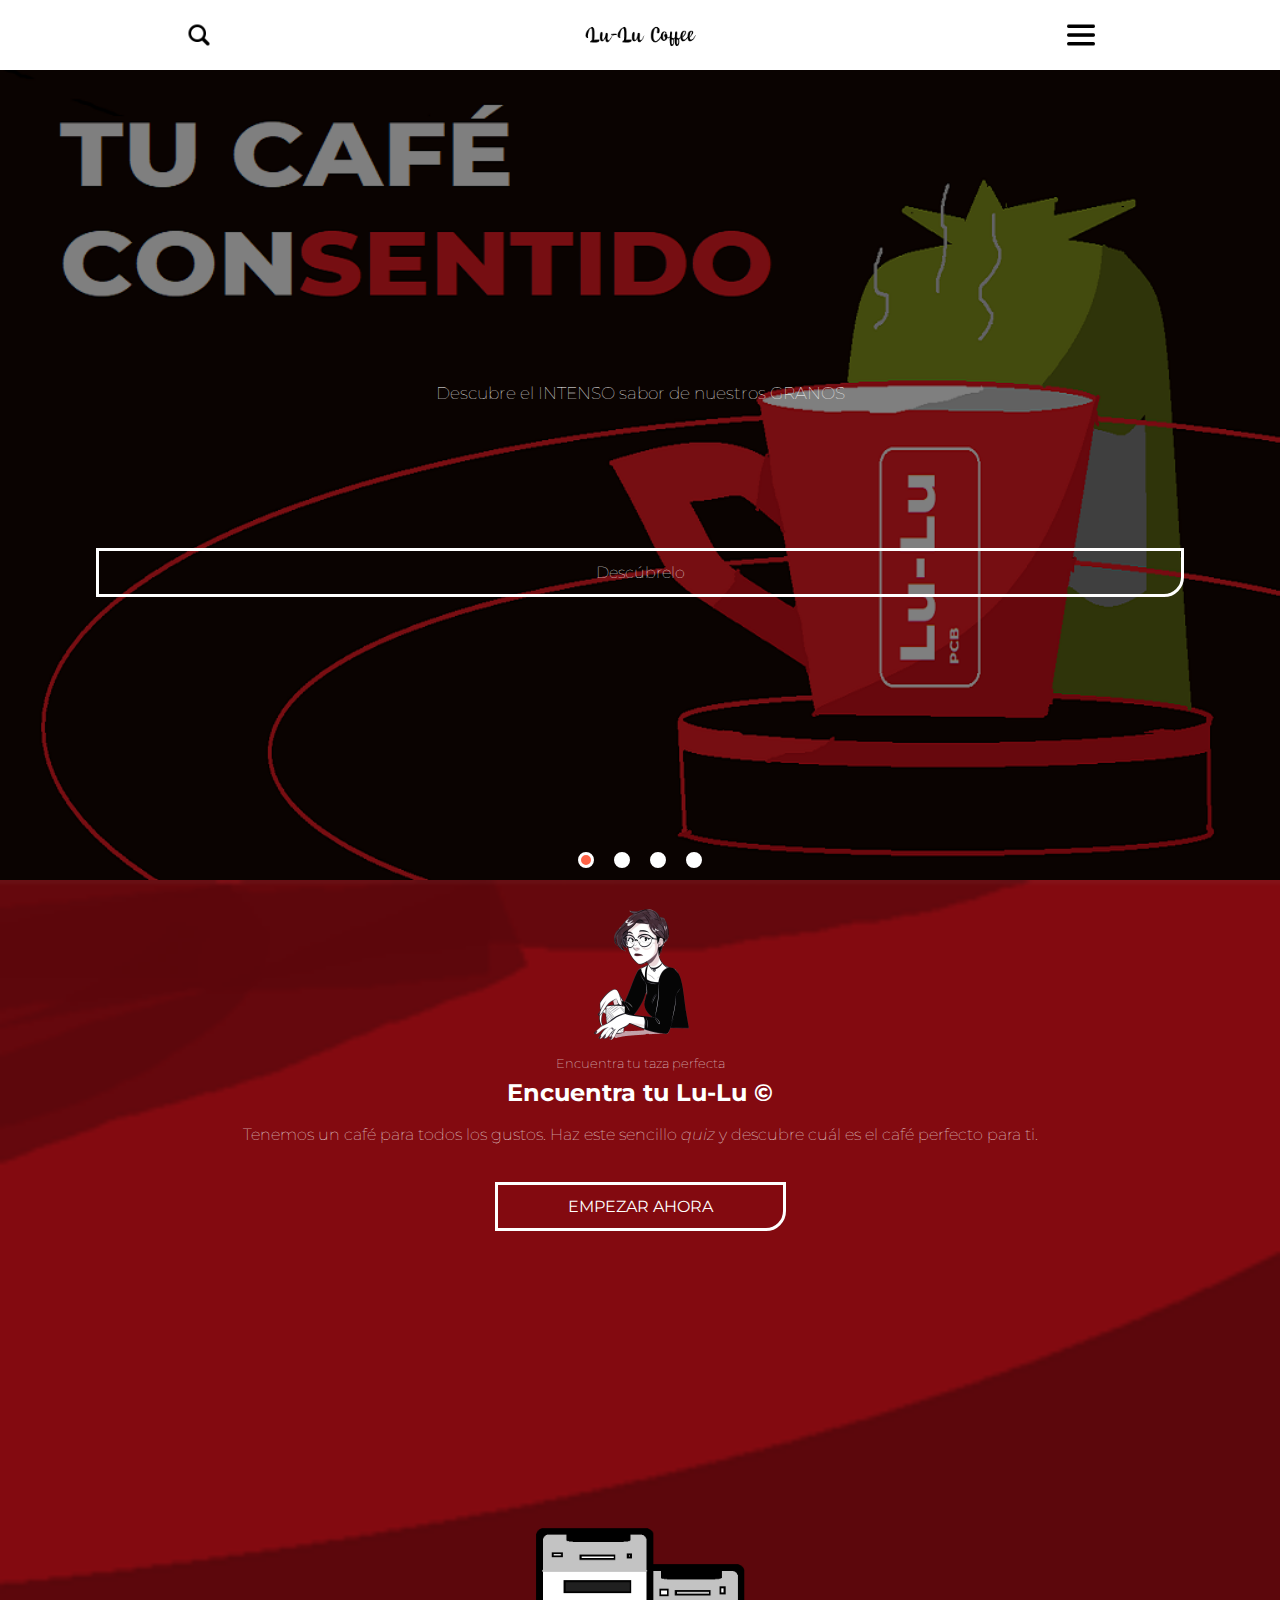
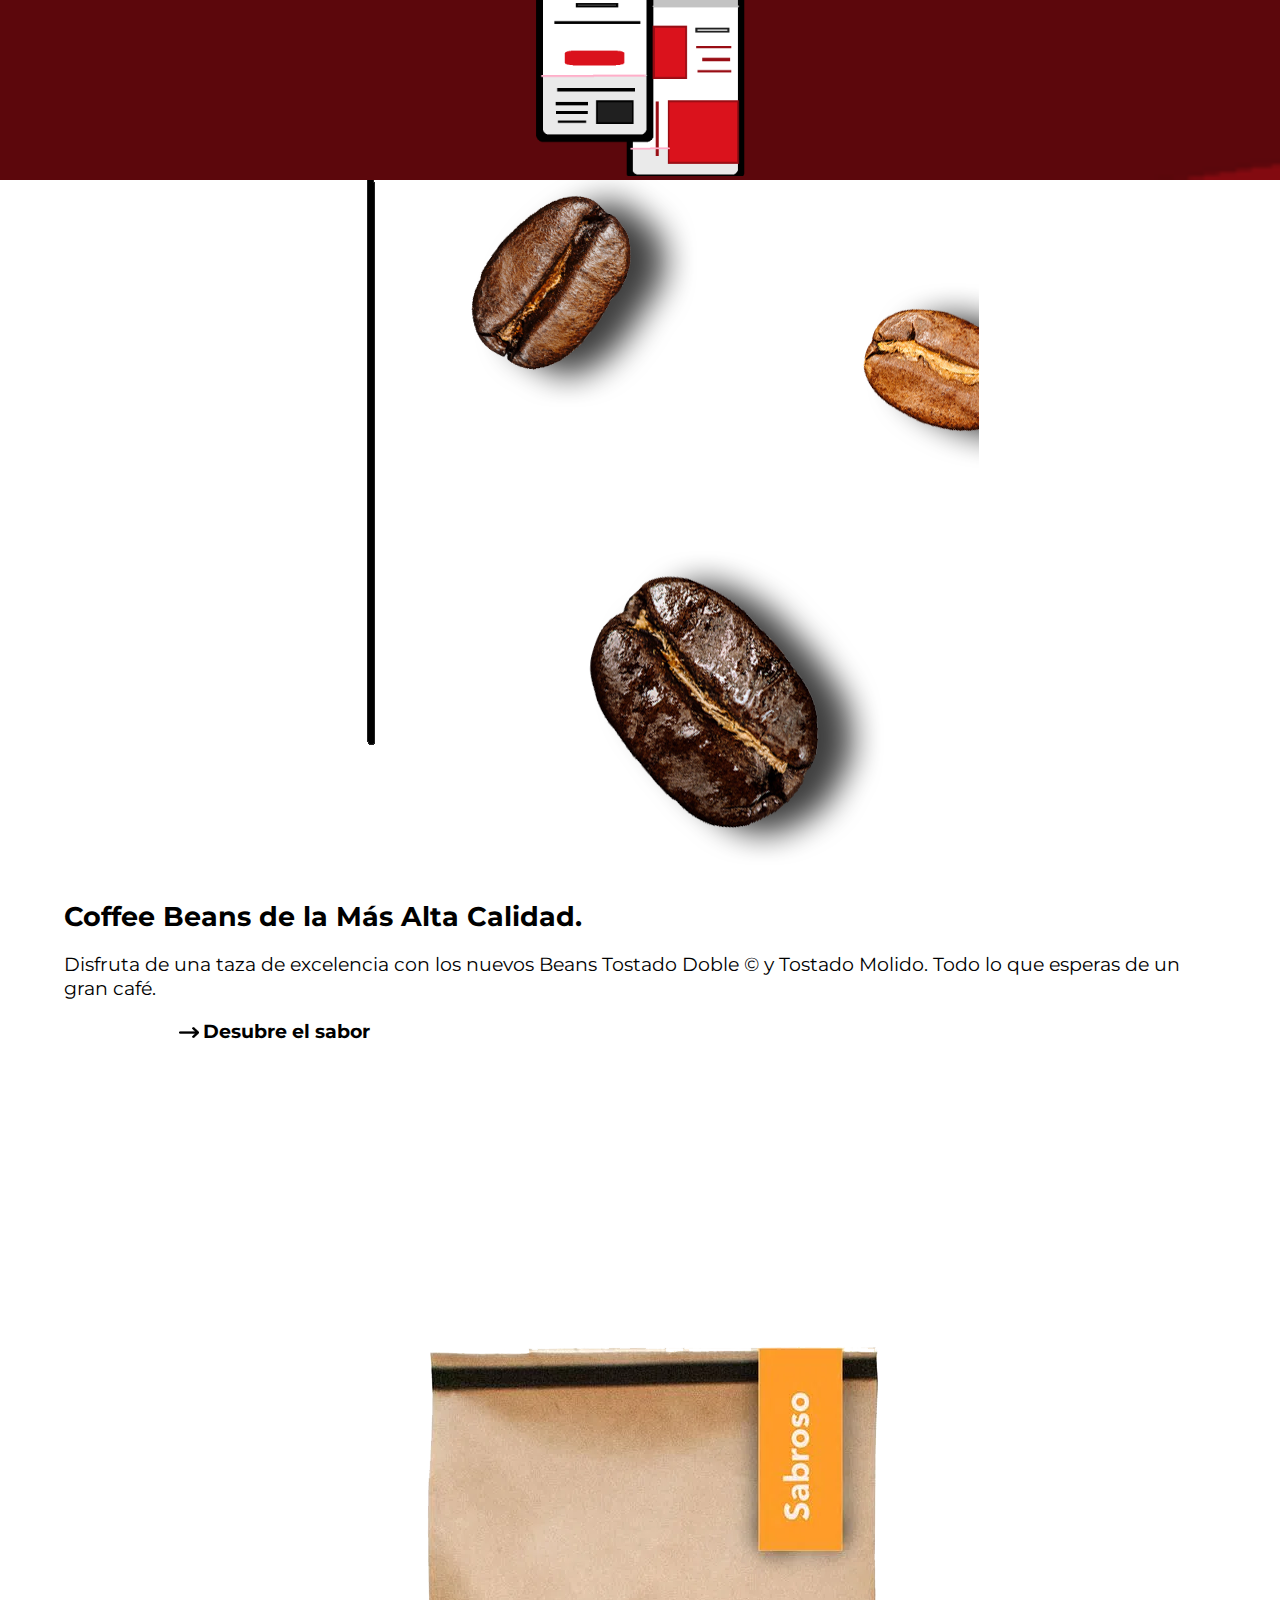
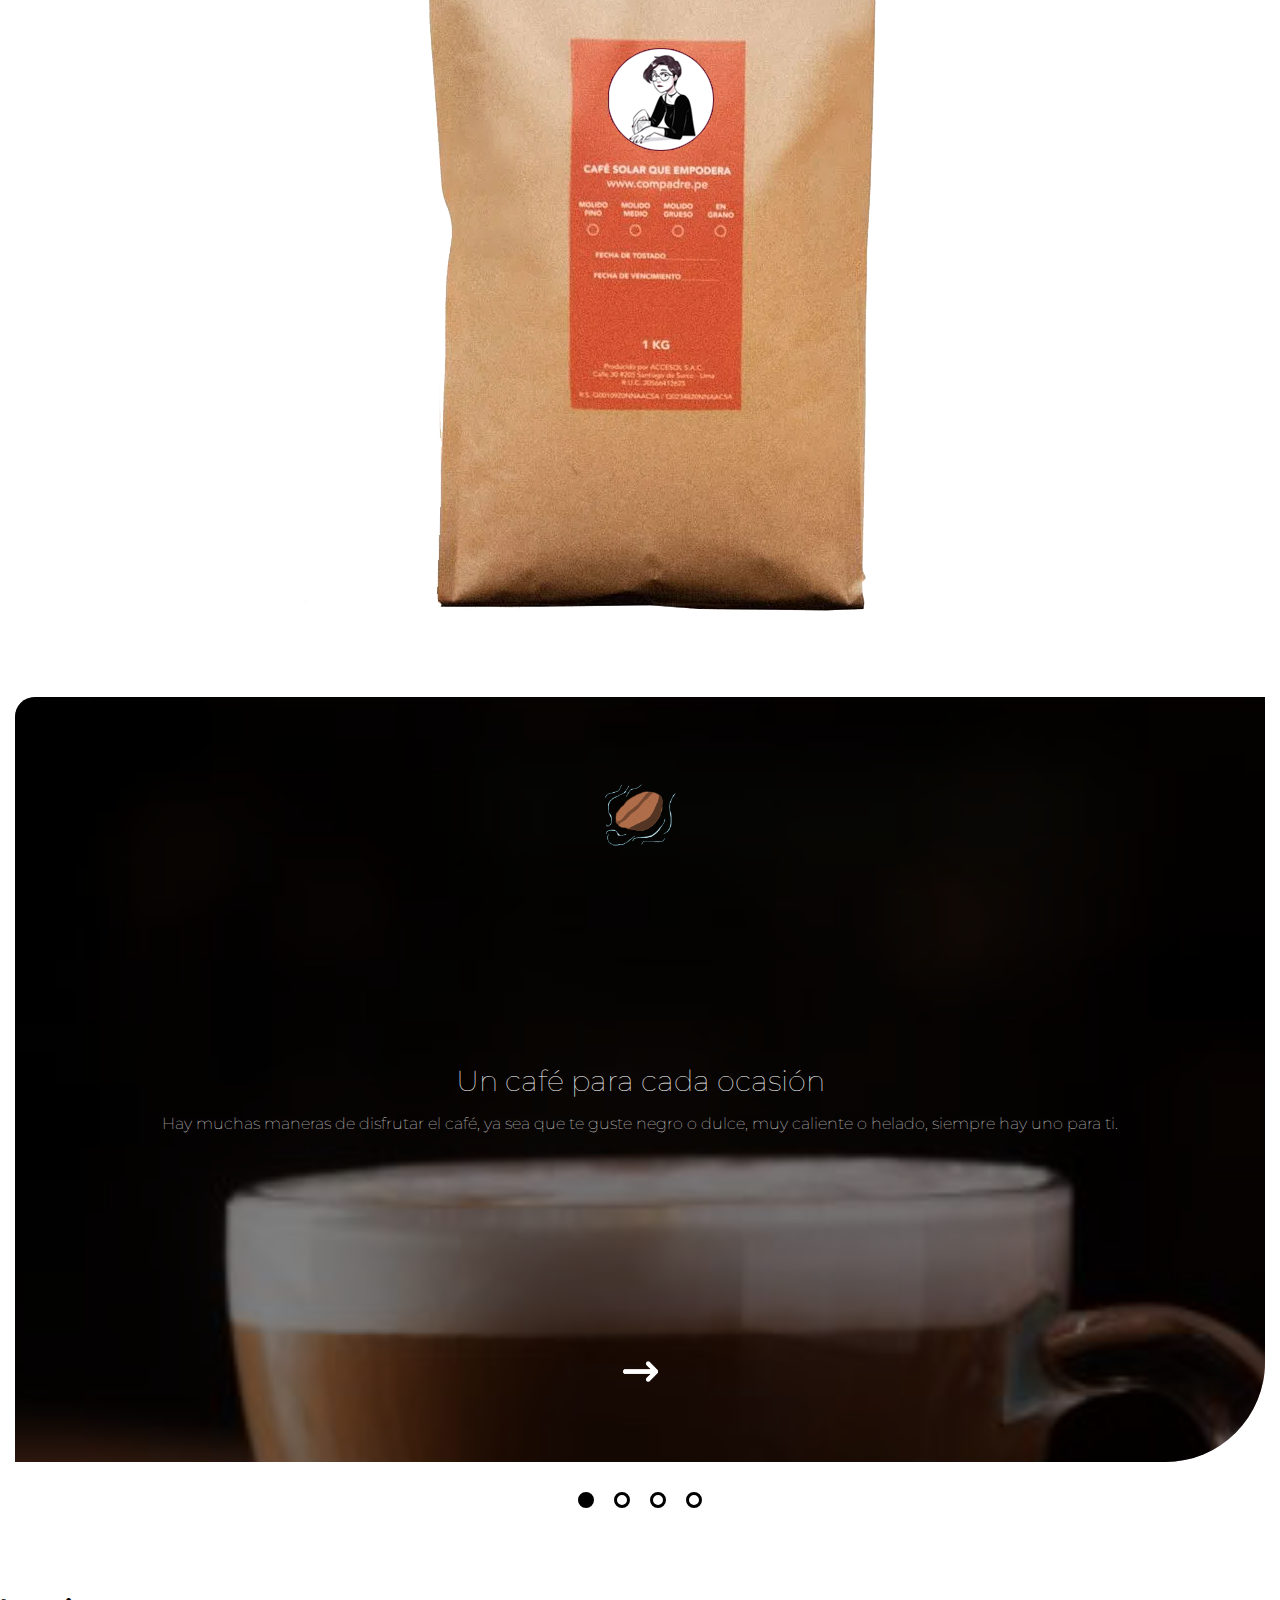
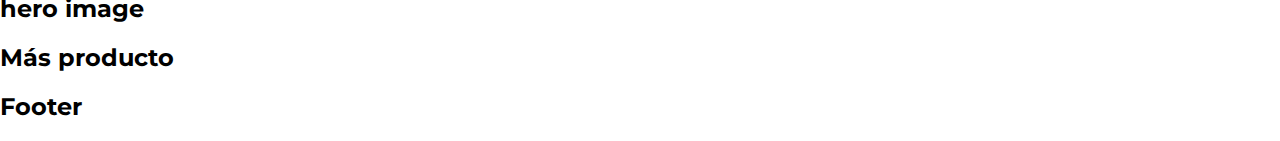
==== commit 59e537c2: "Corregido primer carrusel. Terminado segundo carrusel" ====
--- a/index.html
+++ b/index.html
@@ -40,215 +40,88 @@
 
 
     <section class="seccion-1">
-        <div class="s1-content">
-            <div class="s1-container">
-                <article class="carousel">
-                    <input type="radio" name="slides" id="slide-1" checked>
-                    <input type="radio" name="slides" id="slide-2">
-                    <input type="radio" name="slides" id="slide-3">
-                    <input type="radio" name="slides" id="slide-4">
-                    <ul class="slides">
-                        <li class="slide">
-                            <div class="hero-img1">
-                                <img src="./imgs/hero-cafe-01.png" alt="xd">
-                            </div>
-                        </li>
-                        <li class="slide">
-                            <div class="hero-img2">
-                                <img src="./imgs/hero-tazas-cafe.jpg" alt="xd">
-                            </div>
-                        </li>
-                        <li class="slide">
-                            <div class="hero-img3">
-                                <img src="./imgs/hero-gente-01.jpg" alt="xd">
-                            </div>
-                        </li>
-                        <li class="slide">
-                            <div class="hero-img4">
-                                <img src="./imgs/hero-cafe-03.png" alt="xd">
-                            </div>
-                        </li>
-                    </ul>
-                    <aside class="slides-nav">
-                        <label for="slide-1" id="dot-1"></label>
-                        <label for="slide-2" id="dot-2"></label>
-                        <label for="slide-3" id="dot-3"></label>
-                        <label for="slide-4" id="dot-4"></label>
-                    </aside>
-                </article>
-            </div>
-        </div>
+        <article class="carousel" >
+            <input type="radio" name="slides" id="slide-1" checked>
+            <input type="radio" name="slides" id="slide-2">
+            <input type="radio" name="slides" id="slide-3">
+            <input type="radio" name="slides" id="slide-4">
+            <ul class="slides">
+                <li class="slide">
+                    <div class="hero-img1">
+                        <div class="hero-opacity-1">
+                            <div class="hero-container">
+                                <div class="hero-content">
+                                    <h5>Descubre el INTENSO sabor de nuestros GRANOS</h5>
+                                    <a class="btn-blanco" href="#">Descúbrelo</a>
+                                </div>
+                            </div>
+                        </div>
+                    </div>
+                </li>
+                <li class="slide">
+                    <div class="hero-img2">
+                        <div class="hero-opacity-1">
+                            <div class="hero-container">
+                                <div class="hero-content">
+                                    <h5>Con Lu-Lu Coffee&copy; nos une el amor que sentimos por el café y queremos compartirlo contigo.</h5>
+                                    <a class="btn-blanco" href="#">Conoce más</a>
+                                </div>
+                            </div>
+                        </div>
+                    </div>
+                </li>
+                <li class="slide">
+                    <div class="hero-img3">
+                        <div class="hero-opacity-1">
+                            <div class="hero-container">
+                                <div class="hero-content">
+                                    <h5>Desde el clásico café soluble hasta los granos de más alta calidad. Desubre todos nuestros productos.</h5>
+                                    <a class="btn-blanco" href="#">Descúbrelos</a>
+                                </div>
+                            </div>
+                        </div>
+                    </div>
+                </li>
+                <li class="slide">
+                    <div class="hero-img4">
+                        <div class="hero-opacity-1">
+                            <div class="hero-container">
+                                <div class="hero-content">
+                                    <h5>Nuevo RECETARIO con lo mejor de nuestro café ahora en los platillos más deliciosos para tu familia.</h5>
+                                    <a class="btn-blanco" href="#">Descargar</a>
+                                </div>
+                            </div>
+                        </div>
+                    </div>
+                </li>
+            </ul>
+            <aside class="slides-nav">
+                <label for="slide-1" id="dot-1"></label>
+                <label for="slide-2" id="dot-2"></label>
+                <label for="slide-3" id="dot-3"></label>
+                <label for="slide-4" id="dot-4"></label>
+            </aside>
+        </article>
     </section>
 
 
-
-
-
-
-
-
-
-    <!-- <section class="header-carousel">
-        <div class="hero-opacity">
-            <div class="hero-content">
-                <div class="container">
-                    <article class="carousel">
-                        <input type="radio" name="slides" id="slide-1" checked>
-                        <input type="radio" name="slides" id="slide-2" >
-                        <input type="radio" name="slides" id="slide-3" >
-                        <input type="radio" name="slides" id="slide-4" >
-                        <ul class="slides">
-                            <li class="slide hero-img1" style="--carousel-img-1: url('https://raw.githubusercontent.com/JT070/LandingPage_MaryCoffeeBrand/Desarrollo/imgs/hero-cafe-01.png');">
-                                <div class="hero-img-opacity">
-                                    <div class="hero-content">
-                                        <blockquote>
-                                            <h3 class="hero-text">
-                                                Descubre el INTENSO sabor de nuestros GRANOS.
-                                            </h3>
-                                        </blockquote>
-                                        <a class="btn" href="#">Descúbrelo</a>
-                                    </div>
-                                </div>            
-                            </li>
-                            <li class="slide hero-img2" style="--carousel-img-2: url('https://raw.githubusercontent.com/JT070/LandingPage_MaryCoffeeBrand/Desarrollo/imgs/hero-gente-01.jpg');">
-                                <div class="hero-img-opacity">
-                                    <div class="hero-content">
-                                        <blockquote>
-                                            <h3 class="hero-text">
-                                                Con Lu-Lu Coffee&copy; nos une el amor que sentimos por el café y queremos compartirlo contigo.
-                                            </h3>
-                                        </blockquote>
-                                        <a class="btn" href="#">Conoce más</a>
-                                    </div>
-                                </div>            
-                            </li>
-                            <li class="slide hero-img3" style="--carousel-img-3: url('https://raw.githubusercontent.com/JT070/LandingPage_MaryCoffeeBrand/Desarrollo/imgs/hero-tazas-cafe.jpg');">
-                                <div class="hero-img-opacity">
-                                    <div class="hero-content">
-                                        <blockquote>
-                                            <h3 class="hero-text">
-                                                Desde el clásico café soluble hasta los granos de más alta calidad. Desubre todos nuestros productos.
-                                            </h3>
-                                        </blockquote>
-                                        <a class="btn" href="#">Descúbrelos</a>
-                                    </div>
-                                </div>            
-                            </li>
-                            <li class="slide hero-img4" style="--carousel-img-4: url('https://raw.githubusercontent.com/JT070/LandingPage_MaryCoffeeBrand/Desarrollo/imgs/hero-cafe-03.png');">
-                                <div class="hero-img-opacity">
-                                    <div class="hero-content">
-                                        <blockquote>
-                                            <h3 class="hero-text">
-                                                Nuevo RECETARIO con lo mejor de nuestro café ahora en los platillos más deliciosos para tu familia.
-                                            </h3>
-                                        </blockquote>
-                                        <a class="btn" href="#">Descargar</a>
-                                    </div>
-                                </div>            
-                            </li>
-                        </ul>
-                        <aside class="slides-nav">
-                            <label for="slide-1" id="dot-1"></label>
-                            <label for="slide-2" id="dot-2"></label>
-                            <label for="slide-3" id="dot-3"></label>
-                            <label for="slide-4" id="dot-4"></label>
-                        </aside>
-                    </article>
-                </div>
-            </div>
-        </div>
-    </section> -->
-
-
-
-
-
-
-
-
-    <!-- <article class="carousel">
-        <input type="radio" name="slides" id="slide-1" checked>
-        <input type="radio" name="slides" id="slide-2" >
-        <input type="radio" name="slides" id="slide-3" >
-        <input type="radio" name="slides" id="slide-4" >
-        <ul class="slides">
-            <li class="slide hero-img1" style="--carousel-img-1: url('https://raw.githubusercontent.com/JT070/LandingPage_MaryCoffeeBrand/Desarrollo/imgs/hero-cafe-01.png');">
-                <div class="hero-img-opacity">
-                    <div class="hero-content">
-                        <blockquote>
-                            <h3 class="hero-text">
-                                Descubre el INTENSO sabor de nuestros GRANOS.
-                            </h3>
-                        </blockquote>
-                        <a class="btn" href="#">Descúbrelo</a>
-                    </div>
-                </div>            
-            </li>
-            <li class="slide hero-img2" style="--carousel-img-2: url('https://raw.githubusercontent.com/JT070/LandingPage_MaryCoffeeBrand/Desarrollo/imgs/hero-gente-01.jpg');">
-                <div class="hero-img-opacity">
-                    <div class="hero-content">
-                        <blockquote>
-                            <h3 class="hero-text">
-                                Con Lu-Lu Coffee&copy; nos une el amor que sentimos por el café y queremos compartirlo contigo.
-                            </h3>
-                        </blockquote>
-                        <a class="btn" href="#">Conoce más</a>
-                    </div>
-                </div>            
-            </li>
-            <li class="slide hero-img3" style="--carousel-img-3: url('https://raw.githubusercontent.com/JT070/LandingPage_MaryCoffeeBrand/Desarrollo/imgs/hero-tazas-cafe.jpg');">
-                <div class="hero-img-opacity">
-                    <div class="hero-content">
-                        <blockquote>
-                            <h3 class="hero-text">
-                                Desde el clásico café soluble hasta los granos de más alta calidad. Desubre todos nuestros productos.
-                            </h3>
-                        </blockquote>
-                        <a class="btn" href="#">Descúbrelos</a>
-                    </div>
-                </div>            
-            </li>
-            <li class="slide hero-img4" style="--carousel-img-4: url('https://raw.githubusercontent.com/JT070/LandingPage_MaryCoffeeBrand/Desarrollo/imgs/hero-cafe-03.png');">
-                <div class="hero-img-opacity">
-                    <div class="hero-content">
-                        <blockquote>
-                            <h3 class="hero-text">
-                                Nuevo RECETARIO con lo mejor de nuestro café ahora en los platillos más deliciosos para tu familia.
-                            </h3>
-                        </blockquote>
-                        <a class="btn" href="#">Descargar</a>
-                    </div>
-                </div>            
-            </li>
-        </ul>
-        <aside class="slides-nav">
-            <label for="slide-1" id="dot-1"></label>
-            <label for="slide-2" id="dot-2"></label>
-            <label for="slide-3" id="dot-3"></label>
-            <label for="slide-4" id="dot-4"></label>
-        </aside>
-    </article> -->
-
-
-
-
-
-
-    <article class="seccion-2" style="--hero-img2: url('https://raw.githubusercontent.com/JT070/LandingPage_MaryCoffeeBrand/Desarrollo/imgs/hero-rojo.png');">
+    <section class="seccion-2">
         <div class="container-f2">
             <div class="seccion2-texto">
                 <img class="lulu-logo" src="./imgs/LogoMaryLu-Transparente.png" alt="Lu-Lu Coffee Beans Logo Transparente png">
                 <p id="p1">Encuentra tu taza perfecta</p>
                 <h2 id="h-lulu">Encuentra tu Lu-Lu &copy;</h2>
                 <p id="p2">Tenemos un café para todos los gustos. Haz este sencillo <i>quiz</i> y descubre cuál es el café perfecto para ti.</p>
-                <a class="btn btn-2" href="#">EMPEZAR AHORA</a>
+                <a class="btn-blanco" href="#">EMPEZAR AHORA</a>
             </div>
             <div class="seccion2-img">
                 <img src="./imgs/img-telefonos.png" alt="">
             </div>
         </div>
-    </article>
-
+    </section>
+
+
+    
     <article class="seccion-3">
         <aside>
             <img class="s3-img1" src="./imgs/img-fondo-1.png" alt="granos de café en fondo blanco">
@@ -266,9 +139,104 @@
         </aside>
     </article>
 
-    <article>
-        <h2>carrusel con 4 imagenes</h2>
-    </article>
+
+
+    <section class="seccion-4">
+        <article class="carousel-2">
+            <input type="radio" name="slides2" id="slide-11" checked>
+            <input type="radio" name="slides2" id="slide-22">
+            <input type="radio" name="slides2" id="slide-33">
+            <input type="radio" name="slides2" id="slide-44">
+            <ul class="slides">
+                <li class="slide slide-c2">
+                    <div class="carousel-2-img" id="c2-img1">
+                        <div class="hero-opacity-2">
+                            <div class="hero-container-2">
+                                <div class="hero-content-2">
+                                    <a href="#">
+                                        <img class="logo-chiquito" src="./imgs/Frescura.png" alt="logo lu-lu coffee">
+                                    </a>
+                                    <div>
+                                        <h3 class="h3-c2">Un café para cada ocasión</h3>
+                                        <p class="p-c2">Hay muchas maneras de disfrutar el café, ya sea que te guste negro o dulce, muy caliente o helado, siempre hay uno para ti.</p>
+                                    </div>
+                                    <a class="" href="#">
+                                        <img class="btn-flecha-blanco" src="./imgs/icono-flecha-blanco.png" alt="">
+                                    </a>
+                                </div>
+                            </div>
+                        </div>
+                    </div>
+                </li>
+                <li class="slide slide-c2">
+                    <div class="carousel-2-img" id="c2-img2">
+                        <div class="hero-opacity-2">
+                            <div class="hero-container-2">
+                                <div class="hero-content-2">
+                                    <a href="#">
+                                        <img class="logo-chiquito" src="./imgs/Frescura.png" alt="logo lu-lu coffee">
+                                    </a>
+                                    <div>
+                                        <h3 class="h3-c2">Recetas de café</h3>
+                                        <p class="p-c2">Desde el clásico café con leche, hasta una cálida taza de cacao, heos compilado algunas de nuestras recetas de café favoritas para su disfrute en casa.</p>
+                                    </div>
+                                    <a class="" href="#">
+                                        <img class="btn-flecha-blanco" src="./imgs/icono-flecha-blanco.png" alt="">
+                                    </a>
+                                </div>
+                            </div>
+                        </div>
+                    </div>
+                </li>
+                <li class="slide slide-c2">
+                    <div class="carousel-2-img" id="c2-img3">
+                        <div class="hero-opacity-2">
+                            <div class="hero-container-2">
+                                <div class="hero-content-2">
+                                    <a href="#">
+                                        <img class="logo-chiquito" src="./imgs/Frescura.png" alt="logo lu-lu coffee">
+                                    </a>
+                                    <div>
+                                        <h3 class="h3-c2">Beneficios del café para tu salud</h3>
+                                        <p class="p-c2">A todos nos encanta el café, pero ¿sabías cuáles son los beneficios que tiene para nuestra salud?</p>
+                                    </div>
+                                    <a class="" href="#">
+                                        <img class="btn-flecha-blanco" src="./imgs/icono-flecha-blanco.png" alt="">
+                                    </a>
+                                </div>
+                            </div>
+                        </div>
+                    </div>
+                </li>
+                <li class="slide slide-c2">
+                    <div class="carousel-2-img" id="c2-img4">
+                        <div class="hero-opacity-2">
+                            <div class="hero-container-2">
+                                <div class="hero-content-2">
+                                    <a href="#">
+                                        <img class="logo-chiquito" src="./imgs/Frescura.png" alt="logo lu-lu coffee">
+                                    </a>
+                                    <div>
+                                        <h3 class="h3-c2">Descubre de dónde viene tu café</h3>
+                                        <p class="p-c2">¿Por qué cada café sabe tan diferente? Conoce en dónde se cultiva el café, los tipos de granos y todo sobre el tostado.</p>
+                                    </div>
+                                    <a href="#">
+                                        <img class="btn-flecha-blanco" src="./imgs/icono-flecha-blanco.png" alt="">
+                                    </a>
+                                </div>
+                            </div>
+                        </div>
+                    </div>
+                </li>                                
+            </ul>
+            <aside class="slides-nav-2">
+                <label for="slide-11" id="dot-11"></label>
+                <label for="slide-22" id="dot-22"></label>
+                <label for="slide-33" id="dot-33"></label>
+                <label for="slide-44" id="dot-44"></label>
+            </aside>
+        </article>
+    </section>
 
     <article>
         <h2>hero image </h2>
--- a/css/styles.css
+++ b/css/styles.css
@@ -3,6 +3,42 @@
 *, *::after, *::before {
     font-family: 'Montserrat', sans-serif;
     box-sizing: border-box;
+}
+
+:root {
+    --carousel-img1-320: url('../imgs/hero-320x450-cafe01.png');
+    --carousel-img2-320: url('../imgs/hero-320x450-gente-01.png');
+    --carousel-img3-320: url('../imgs/hero-320x450-tazas.png');
+    --carousel-img4-320: url('../imgs/hero-320x450-cafe03.png');
+
+    --carousel-img1-768: url('../imgs/hero-768x900-cafe01.png');
+    --carousel-img2-768: url('../imgs/hero-768x900-gente-01.png');
+    --carousel-img3-768: url('../imgs/hero-768x900-tazas.png');
+    --carousel-img4-768: url('../imgs/hero-768x900-cafe03.png');
+
+    --carousel-img1-1080: url('../imgs/hero-1080x650-cafe01.png');
+    --carousel-img2-1080: url('../imgs/hero-1080x650-gente-01.png');
+    --carousel-img3-1080: url('../imgs/hero-1080x650-tazas.png');
+    --carousel-img4-1080: url('../imgs/hero-1080x650-cafe03.png');
+
+    --s2-img-320:  url('../imgs/s2-img-320x450.png');
+    --s2-img-768:  url('../imgs/s2-img-768x900.png');
+    --s2-img-1080: url('../imgs/s2-img-1080x650.png');
+
+    --s4-img1-320: url('../imgs/taza-01-320x450.png');
+    --s4-img2-320: url('../imgs/taza-02-320x450.png');
+    --s4-img3-320: url('../imgs/pareja-320x450.png');
+    --s4-img4-320: url('../imgs/origen-320x450.png');
+
+    --s4-img1-768: url('../imgs/taza-01-768x900.png');
+    --s4-img2-768: url('../imgs/taza-02-768x900.png');
+    --s4-img3-768: url('../imgs/pareja-768x900.png');
+    --s4-img4-768: url('../imgs/origen-768x900.png');
+
+    --s4-img1-1080: url('../imgs/taza-01-1080x650.png');
+    --s4-img2-1080: url('../imgs/taza-02-1080x650.png');
+    --s4-img3-1080: url('../imgs/pareja-1080x650.png');
+    --s4-img4-1080: url('../imgs/origen-1080x650.png');
 }
 
 body {
@@ -86,79 +122,118 @@
 
 
 
-
-
 /* HERO IMGS*/
 
-/* .hero-img1 {
-    background-image: var(--carousel-img-1); 
+.hero-img1 {
+    background-image: var(--carousel-img1-320); 
     background-size: cover;
     background-repeat: no-repeat;
-    background-attachment: fixed;
-    height: 100vh;
+    /* background-attachment: fixed; */
+    height: 90vh; 
+    width: 100vw;
+    color: white;
 }
 .hero-img2 {
-    background-image: var(--carousel-img-2); 
+    background-image: var(--carousel-img2-320); 
     background-size: cover;
     background-repeat: no-repeat;
-    background-attachment: fixed;
-    height: 100vh;
+    /*background-attachment: fixed; */
+    height: 90vh;
+    width: 100vw;
+    color: white;
 }
 .hero-img3 {
-    background-image: var(--carousel-img-3); 
+    background-image: var(--carousel-img3-320); 
     background-size: cover;
     background-repeat: no-repeat;
-    background-attachment: fixed;
-    height: 100vh;
+    /*background-attachment: fixed; */
+    height: 90vh;
+    width: 100vw;
+    color: white;
 }
 .hero-img4 {
-    background-image: var(--carousel-img-4); 
+    background-image: var(--carousel-img4-320); 
     background-size: cover;
     background-repeat: no-repeat;
-    background-attachment: fixed;
-    height: 100vh;
-} */
-
-/* .hero-img-opacity {
-    display: flex;
-    justify-content: center;
-    align-items: center;
-    text-align: center;
-    background-color: rgba(0, 0, 0, .6);
-    height: 100vh;
-    border: thin solid white;
+    /*background-attachment: fixed; */
+    height: 90vh;
+    width: 100vw;
+    color: white;
+} 
+
+@media screen and (min-width: 768px) {
+    .hero-img1 { background-image: var(--carousel-img1-768); }
+    .hero-img2 { background-image: var(--carousel-img2-768); }
+    .hero-img3 { background-image: var(--carousel-img3-768); }
+    .hero-img4 { background-image: var(--carousel-img4-768); }
+    .seccion-2 { background-image: var(--s2-img-768); }
+}
+
+@media screen and (min-width: 1080px) {
+    .hero-img1 { background-image: var(--carousel-img1-1080); }
+    .hero-img2 { background-image: var(--carousel-img2-1080); }
+    .hero-img3 { background-image: var(--carousel-img3-1080); }
+    .hero-img4 { background-image: var(--carousel-img4-1080); }
+    .seccion-2 { background-image: var(--s2-img-1080); }
+}
+
+
+
+/*  -----------------------------*/
+/*  PRIMERA SECCION */
+
+.hero-img1 {
+    display: flex;
+    align-items: center;
+    justify-content: center;
+}
+.hero-img2 {
+    display: flex;
+    align-items: center;
+    justify-content: center;
+}
+.hero-img3 {
+    display: flex;
+    align-items: center;
+    justify-content: center;
+}
+.hero-img4 {
+    display: flex;
+    align-items: center;
+    justify-content: center;
+}
+
+.hero-opacity-1 {
+    background-color: rgba(0,0,0,0.5);
+    width: 100%;
+    height: 100%;
+    display: flex;
+    align-items: center;
+    justify-content: center;
+}
+
+.hero-container {
+    /* border: medium solid orange; */
+    height: 30%;
+    width: 85vw;
+    display: flex;
+    align-items: center;
 }
 
 .hero-content {
+    height: 100%;
+    width: 100%;
     display: flex;
     flex-direction: column;
     justify-content: space-between;
-    border: thin solid white;
-    max-width: 75vw;
-    height: 25vh;
-}
-
-.hero-text {
-    color: white;
-    margin: 20px 0 20px 0;
-    padding: 0;
-    font-size: medium;
+    font-size: 1.3rem;
     font-weight: lighter;
-    border: thin solid white;
-}
-
-.btn {
-    color: white;
-    text-decoration: none;
-    padding: 13px 2px;
-    border: medium solid white;
-    border-radius: 0 0 20px 0;
-}
-
-.hero-content .btn:hover {
-    cursor: pointer;
-    background-color: rgba(228, 195, 195, 0.219);
-}*/
+}
+
+.hero-content h5 {
+    font-weight: lighter;
+}
+
 
 /*   CAROUSEL   */
 
@@ -167,7 +242,7 @@
     max-width: 100vw;
     text-align: center;
     overflow-x: hidden;
-    border: thin solid red;
+    /* border: thin solid red; */
 }
 
 .carousel input {
@@ -195,17 +270,14 @@
 }
 
 .slides-nav {
-    background-color: rgb(129, 39, 24);
+    position: absolute;
+    top: calc(90vh + 70px - 36px); /*80vh + Altura Menu - Altura SlidesNav*/
+    left: calc(50vw - 70px); /*50vw - La mitad de lo ancho de SlidesNav*/
 }
 
 .slide {
     font-size: small;
-    min-width: 100vw;
-}
-
-blockquote {
-    padding: 0;
-    margin: 0;
+    min-width: 90vw;
 }
 
 #slide-1:checked ~.slides{ transform: translateX(  0%); }
@@ -218,15 +290,19 @@
 #slide-3:checked ~.slides-nav label#dot-3,
 #slide-4:checked ~.slides-nav label#dot-4 {
     background-color: tomato;
-} */
+} 
+
+
+
 
 /*  -----------------------------*/
 /*  SEGUNDA SECCION */
 
 .seccion-2 {
     /* border: thin solid black; */
-    background-image: var(--hero-img2);
-    background-position: 50%;
+    background-image: var(--s2-img-320);
+    background-size: cover;
+    background-repeat: no-repeat;
 }
 
 .container-f2 {
@@ -257,17 +333,8 @@
     margin: 0;
 }
 
-#p2 {
-    margin-bottom: 50px;
-}
-
-#h-lulu {
-    margin: 5px;
-}
-
-.btn-2 {
-    padding: 13px 80px;
-}
+#p2 { margin-bottom: 50px; }
+#h-lulu { margin: 5px; }
 
 .lulu-logo {
     height: 150px;
@@ -281,6 +348,8 @@
 .seccion2-img img {
     max-height: 30vh;
 }
+
+
 
 
 /*  -----------------------------*/
@@ -343,4 +412,157 @@
     background-position: 50%;
     margin-left: 50px;
     border-radius: 0 0 0 100px;
+}
+
+
+
+/*  -----------------------------------*/
+/*  CUARTA SECCION */
+
+.seccion-4 {
+    height: 100vh;
+    width: 100vw;
+}
+
+.carousel-2 {
+    /* border: thin solid black; */
+    height: 100vh;
+    width: 100vw;
+    text-align: center;
+    overflow-x: hidden;
+    padding: 2rem auto;
+} 
+
+.carousel-2 input {
+    display: none;
+}
+
+.carousel-2 label {
+    background-color: rgb(255, 255, 255);
+    border: medium solid rgb(0, 0, 0);
+    border-radius: 50%;
+    margin: .5rem .5rem;
+    display: inline-block;
+    width: 1rem;
+    height: 1rem;
+    cursor: pointer;
+}
+
+.carousel-2 .slides {
+    padding-left: 0;
+    margin: 0;
+    width: 400%;
+    height: 90vh;
+    display: flex;
+    list-style-type: none;
+    transition: transform 500ms ease-in-out;
+}
+
+.slide-c2 {
+    display: flex;
+    align-items: center;
+    /* border: thick solid blue; */
+}
+
+.carousel-2-img { 
+    /* border: medium dotted yellow; */
+    background-size: cover;
+    background-repeat: no-repeat;
+    /* display: flex; */
+    /* align-items: center;
+    justify-content: center; */
+    height: 85vh;
+    width: 100vw;
+    margin: 15px;
+    border-radius: 20px 0 100px 0;
+}
+
+#c2-img1 { background-image: var(--s4-img1-320); }
+#c2-img2 { background-image: var(--s4-img2-320); }
+#c2-img3 { background-image: var(--s4-img3-320); }
+#c2-img4 { background-image: var(--s4-img4-320); }
+
+.hero-opacity-2 {
+    background-color: rgba(0,0,0,0.5);
+    width: 100%;
+    height: 100%;
+    border-radius: 20px 0 100px 0;
+    display: flex;
+    align-items: center;
+    justify-content: center;
+}
+
+.hero-container-2 {
+    /* border: medium solid orange; */
+    height: 80%;
+    width: 85vw;
+    display: flex;
+    align-items: center;
+}
+
+.hero-content-2 {
+    height: 100%;
+    width: 100%;
+    display: flex;
+    flex-direction: column;
+    justify-content: space-between;
+    /* font-size: 1.3rem; */
+    font-weight: lighter;
+    color: white;
+}
+
+.carousel-2 .slides {
+    /* padding-left: 0; */
+    /* margin: 0; */
+    width: 400%;
+    /* display: flex; */
+    list-style-type: none;
+    transition: transform 500ms ease-in-out;
+}
+
+#slide-11:checked ~.slides{ transform: translateX(  0%); }
+#slide-22:checked ~.slides{ transform: translateX(-25%); }
+#slide-33:checked ~.slides{ transform: translateX(-50%); }
+#slide-44:checked ~.slides{ transform: translateX(-75%); }
+
+#slide-11:checked ~.slides-nav-2 label#dot-11,
+#slide-22:checked ~.slides-nav-2 label#dot-22,
+#slide-33:checked ~.slides-nav-2 label#dot-33,
+#slide-44:checked ~.slides-nav-2 label#dot-44 {
+    background-color: rgb(0, 0, 0);
+} 
+
+.h3-c2 {
+    font-size: 1.8rem;
+    font-weight: lighter;
+    padding: 0;
+    margin: 0;
+}
+
+.p-c2 {
+    font-size: 1rem;
+}
+
+.logo-chiquito {
+    text-align: center;
+    width: 75px;
+}
+
+.btn-flecha-blanco {
+    width: 35px;
+}
+
+
+
+
+/*   -------  BOTONES   ----------*/
+
+.btn-blanco {
+    color: white;
+    border: medium solid white;
+    border-radius: 0 0 20px 0;;
+    cursor: pointer;
+    padding: 12px 70px;
+    font-size: 1rem;
+    text-decoration: none;
 }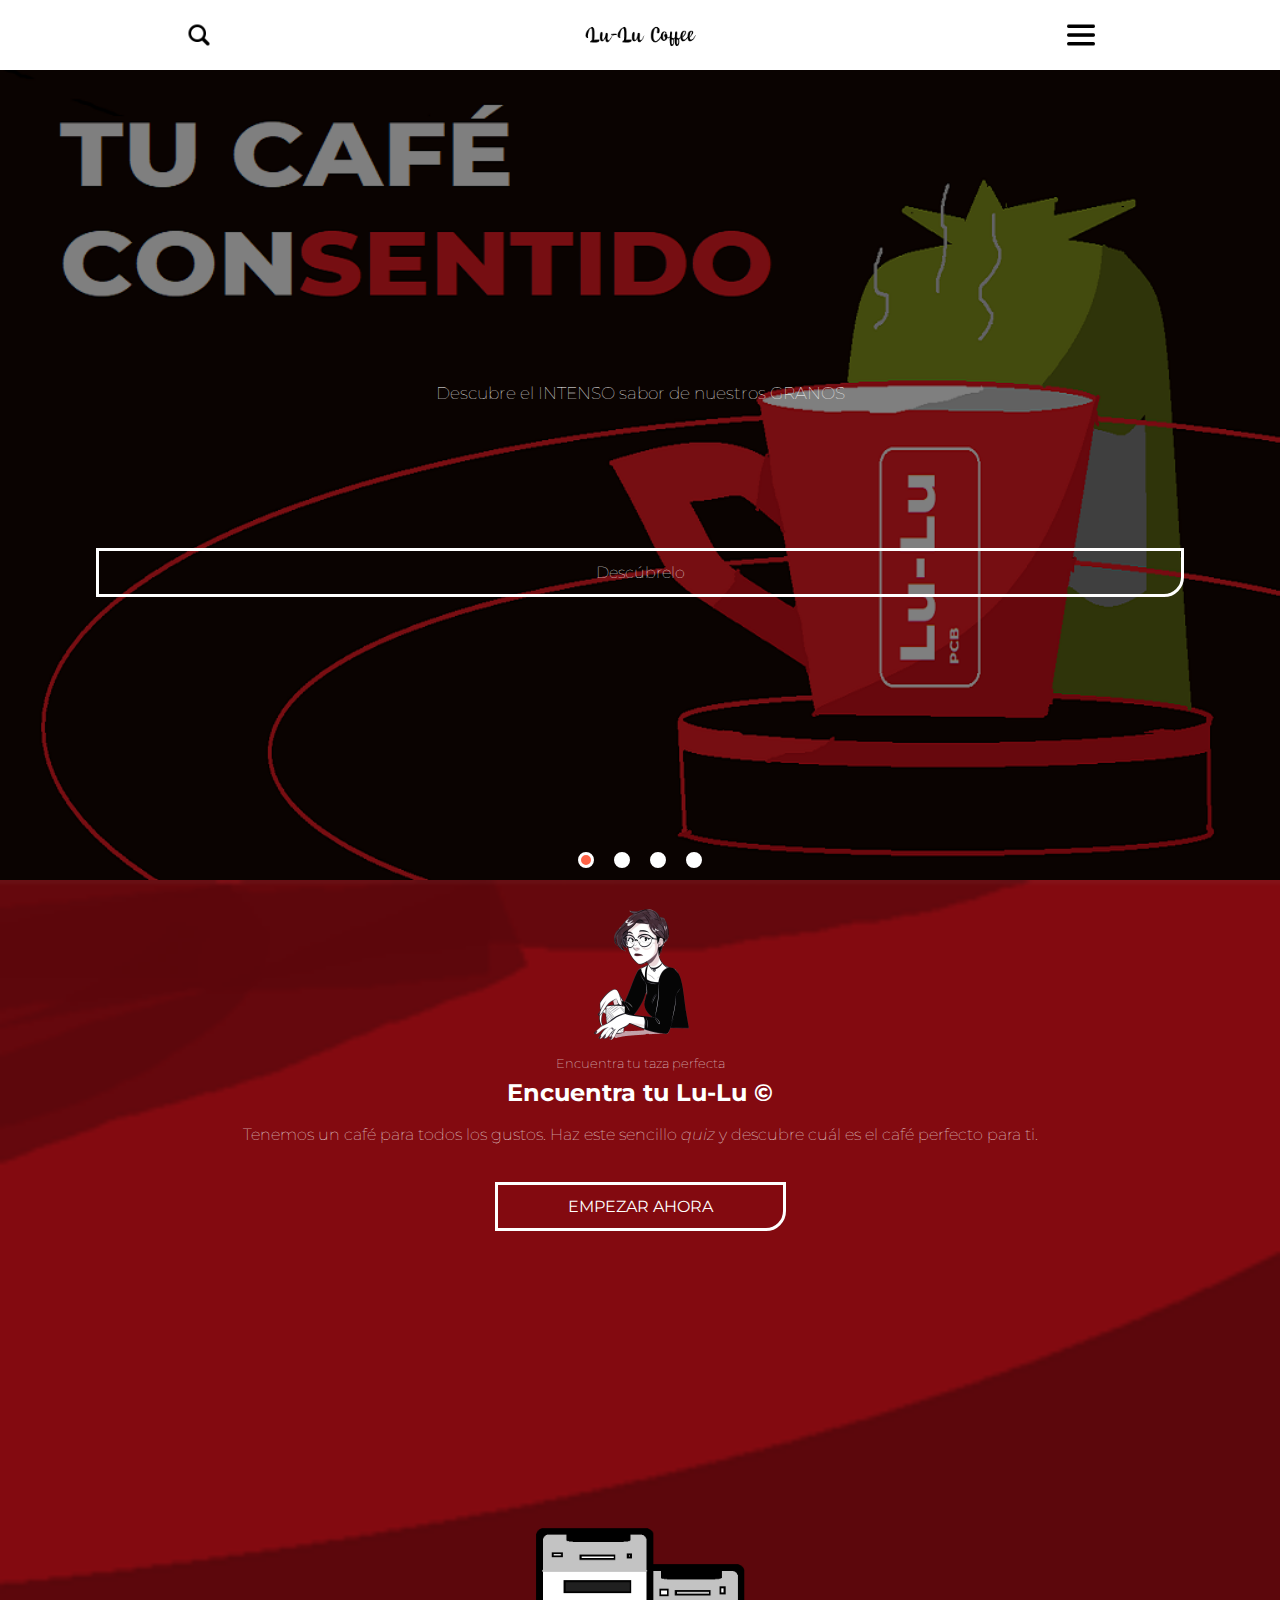
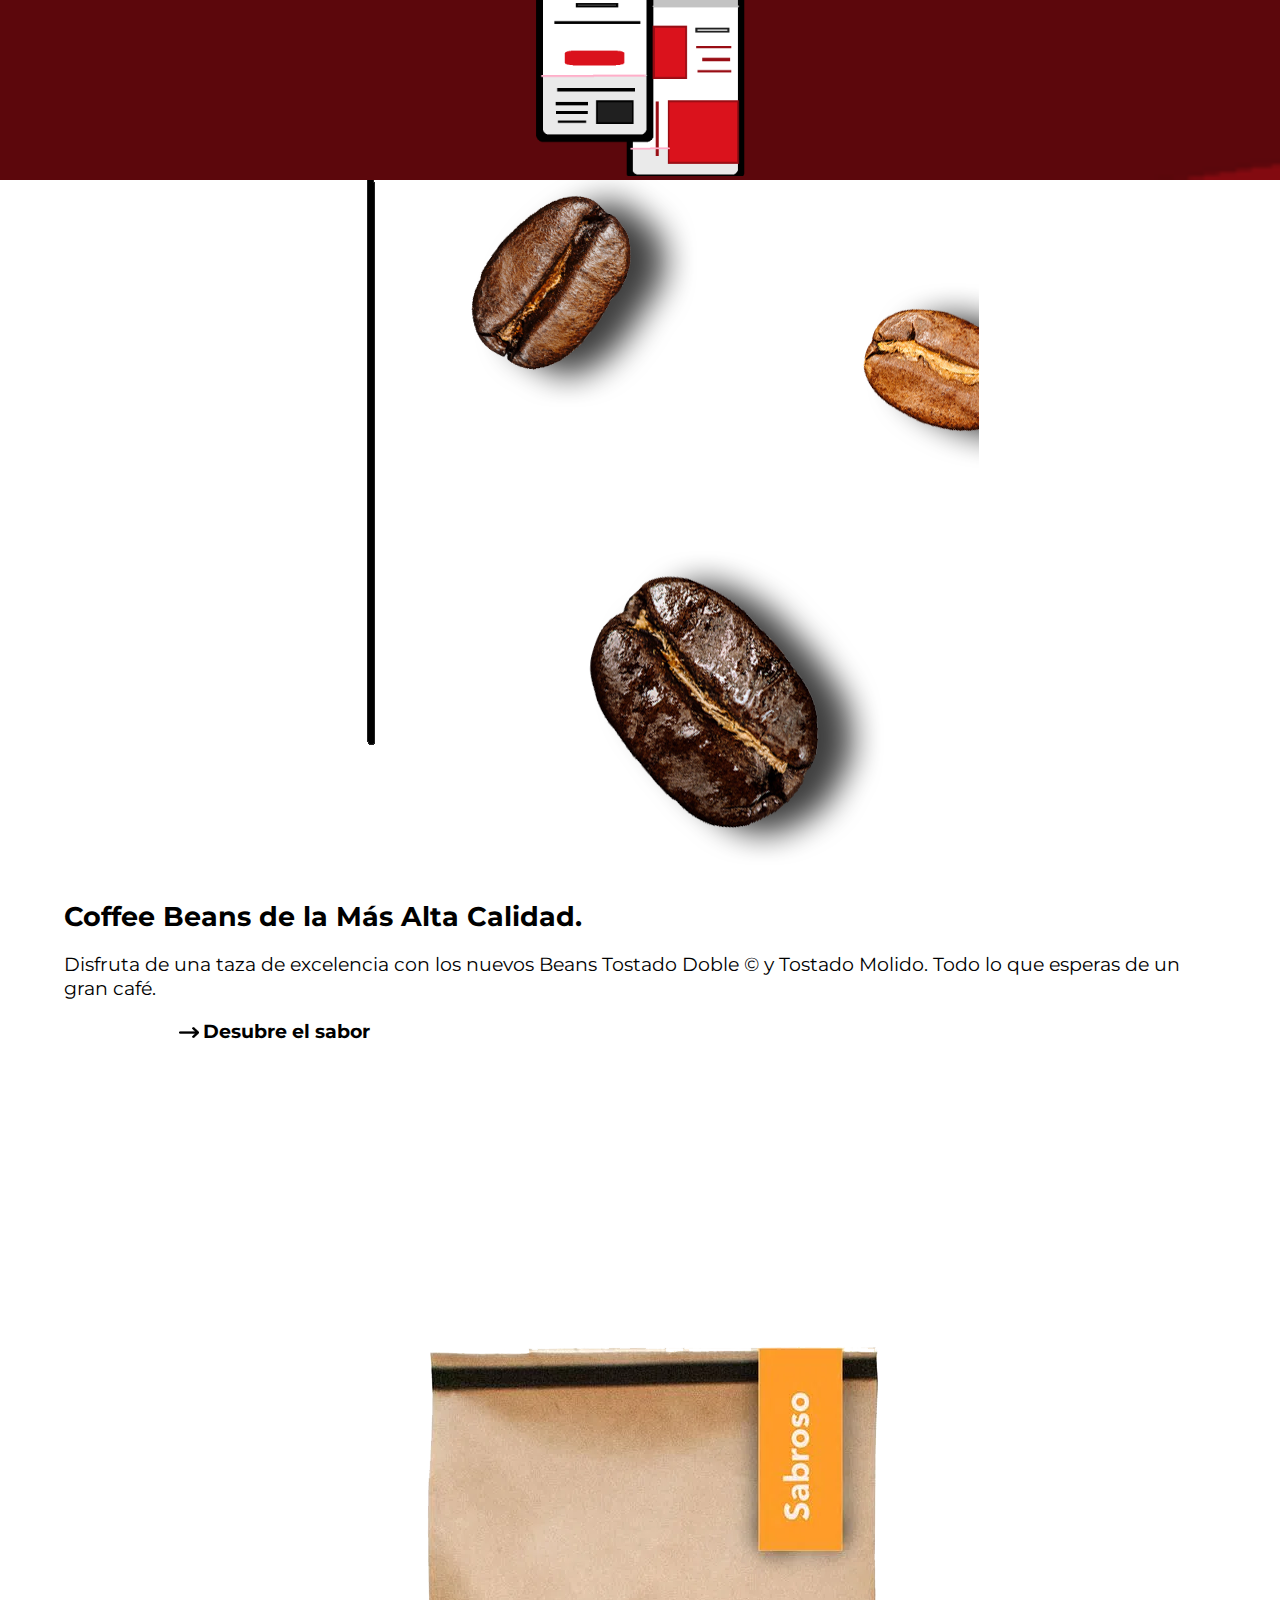
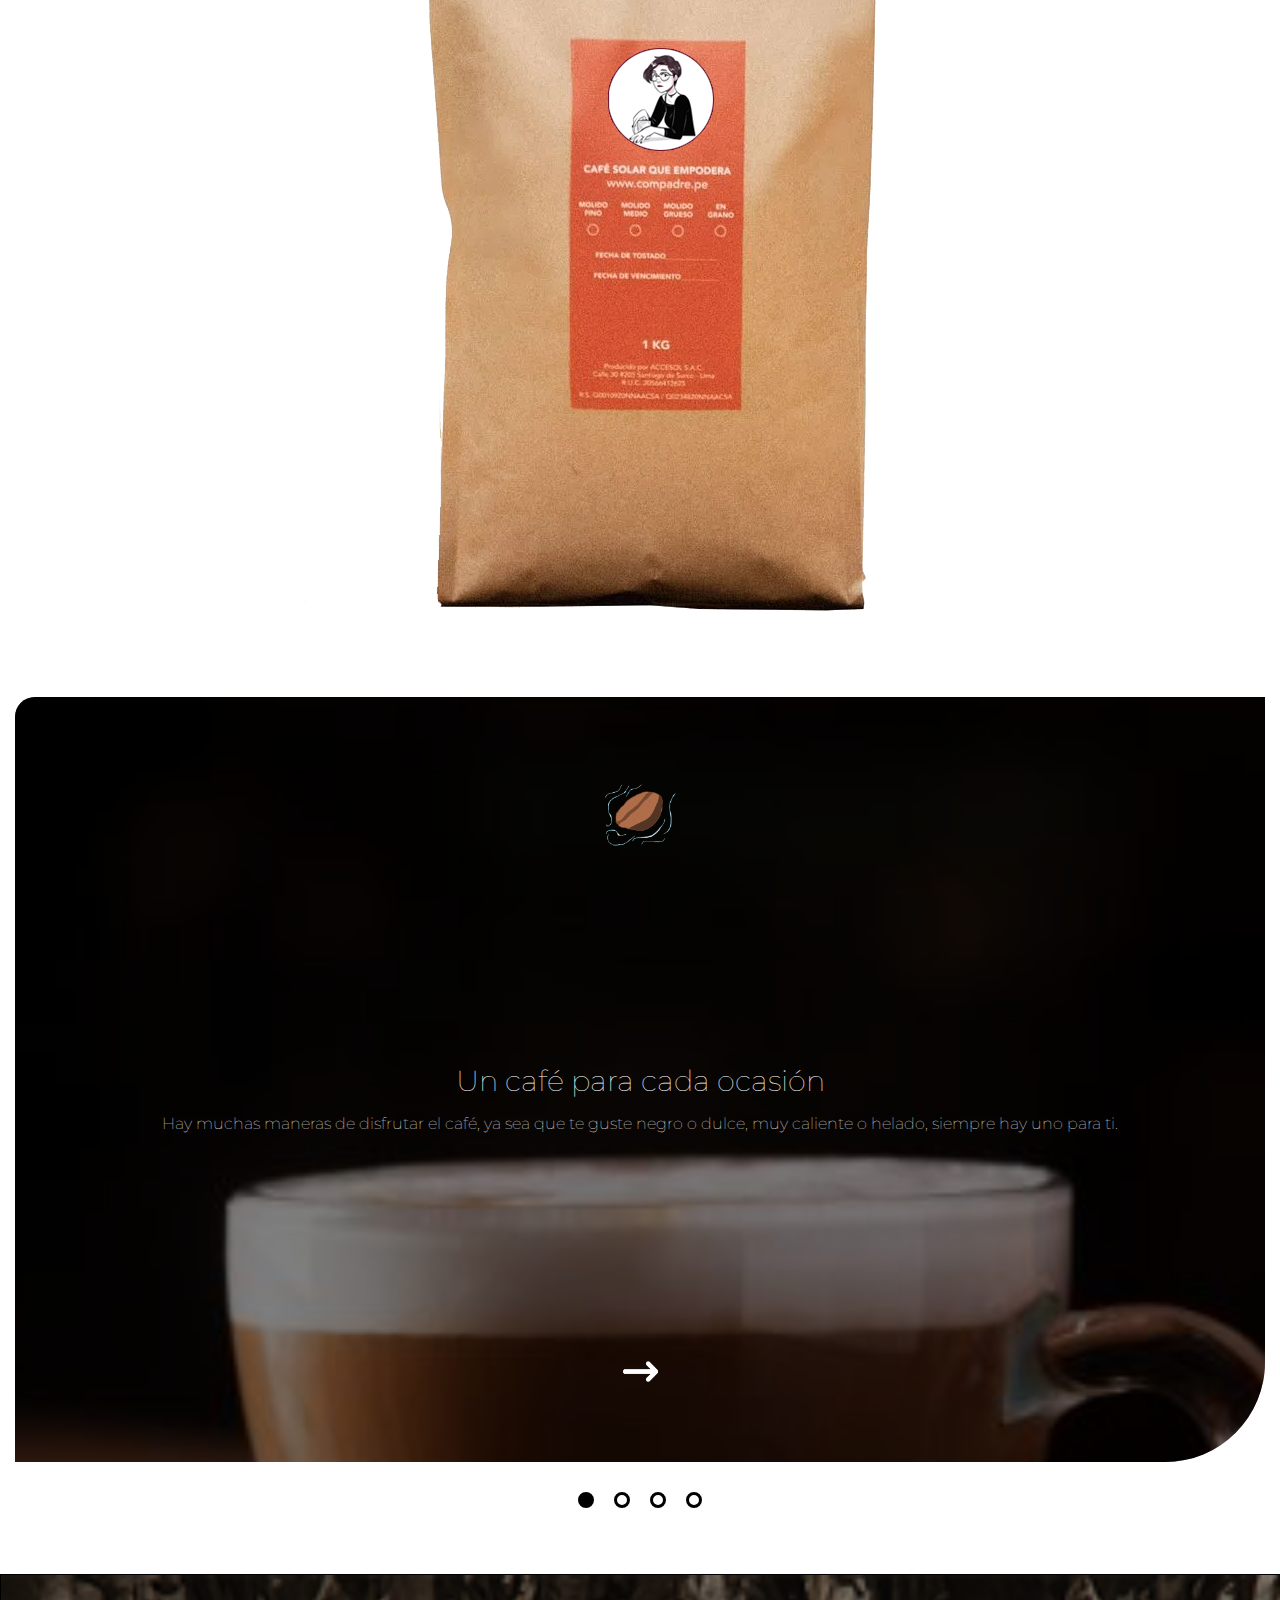
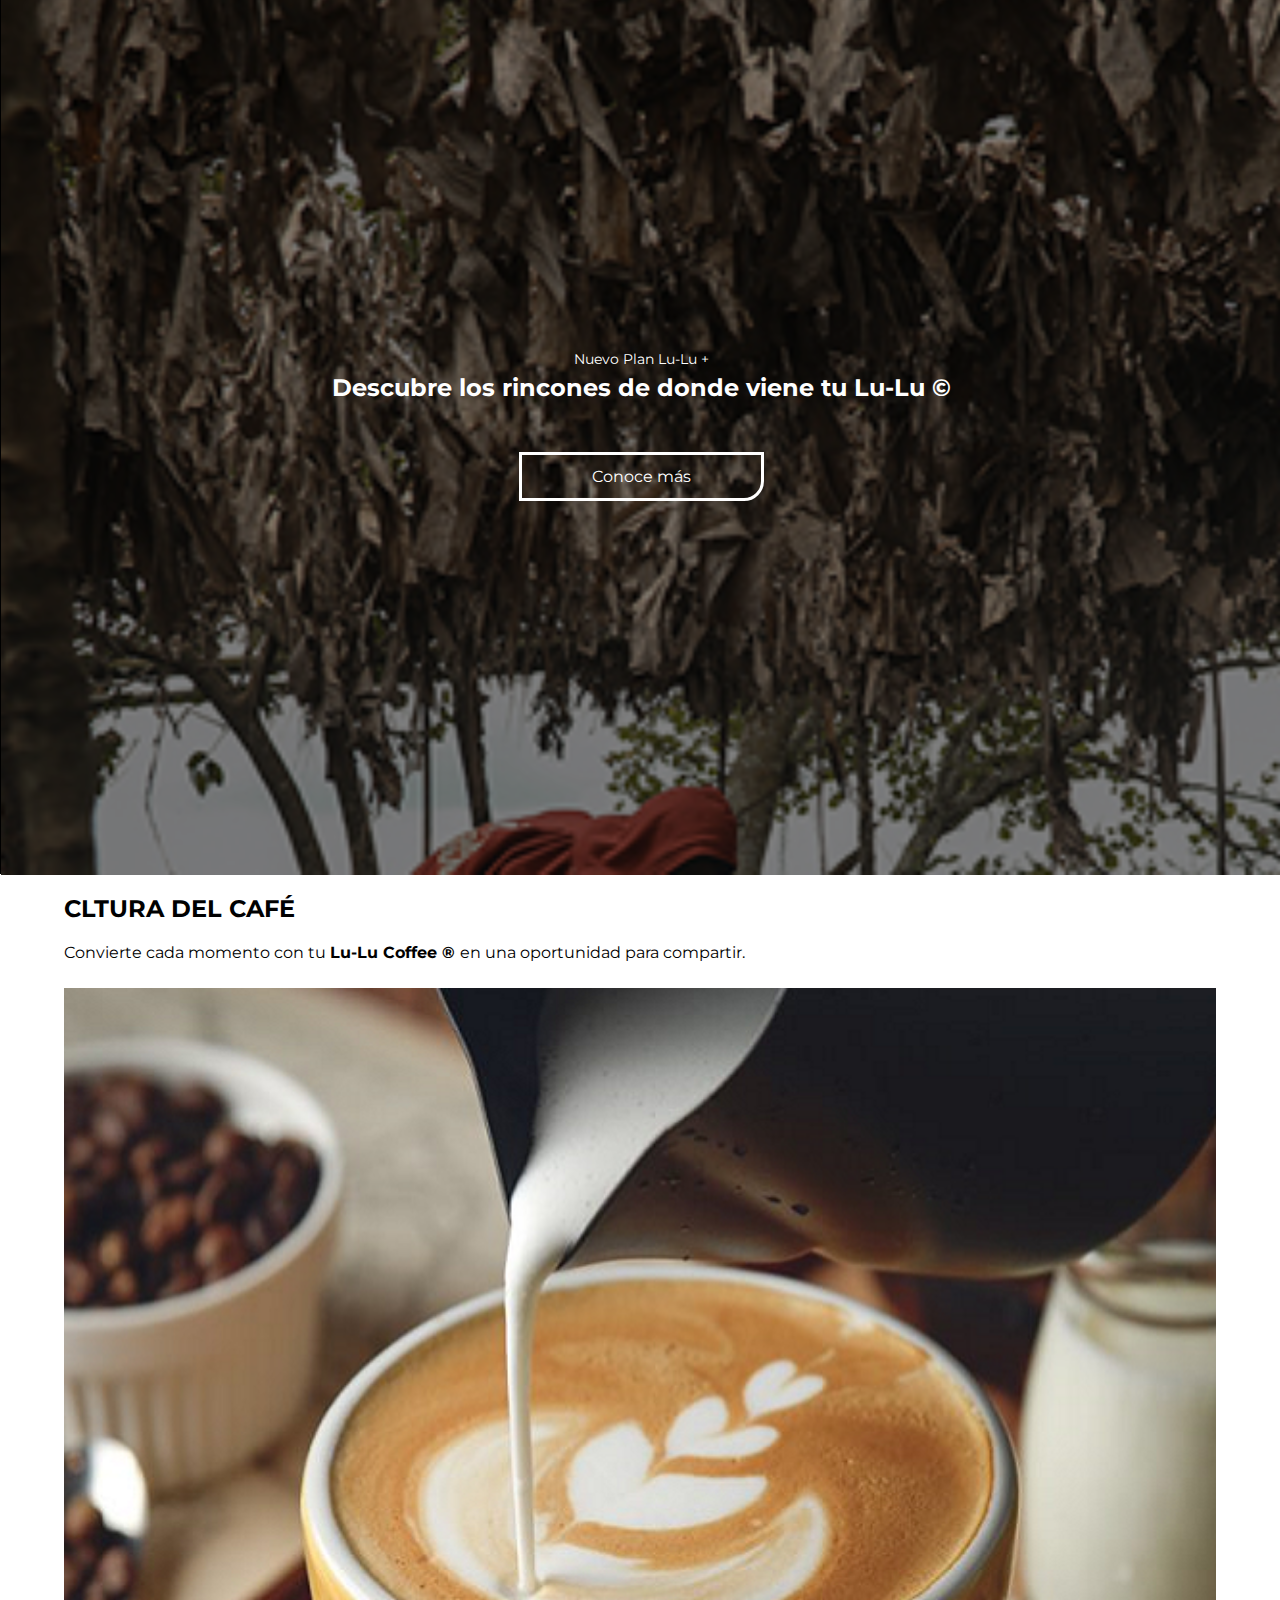
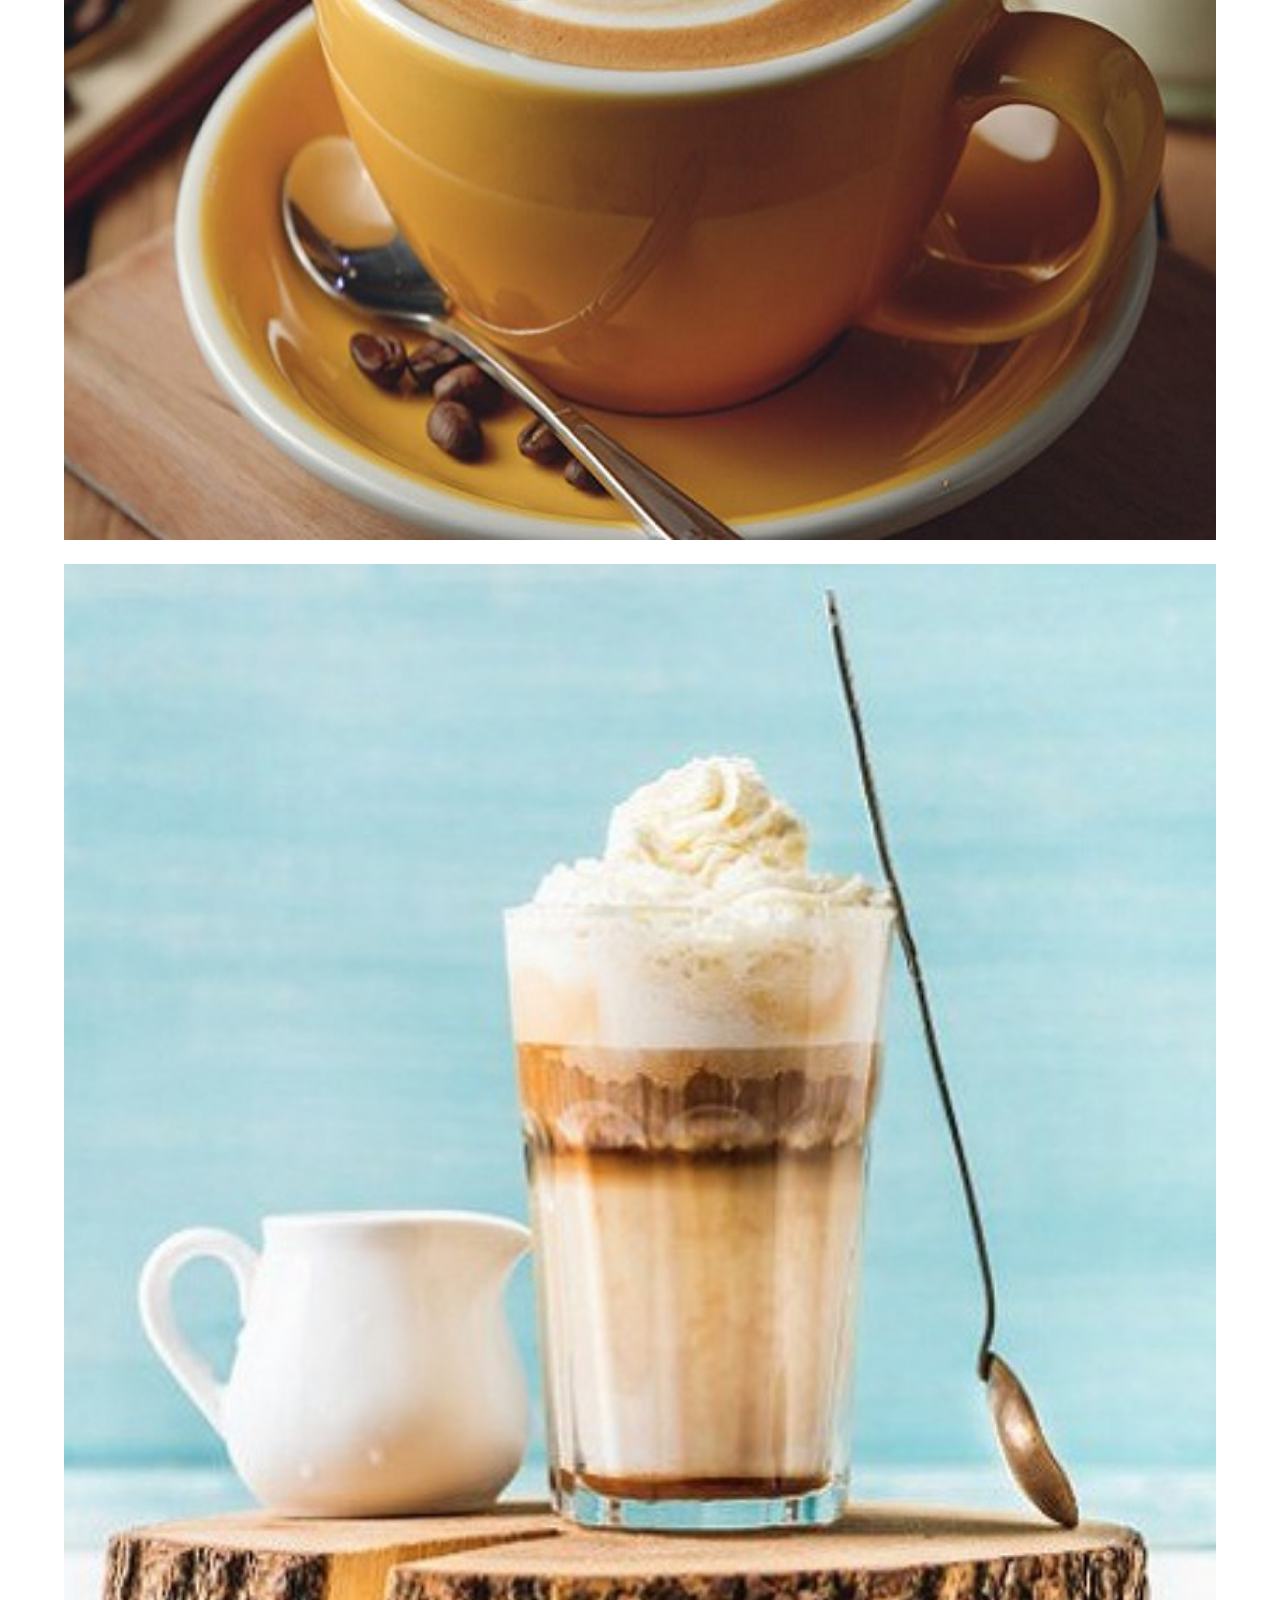
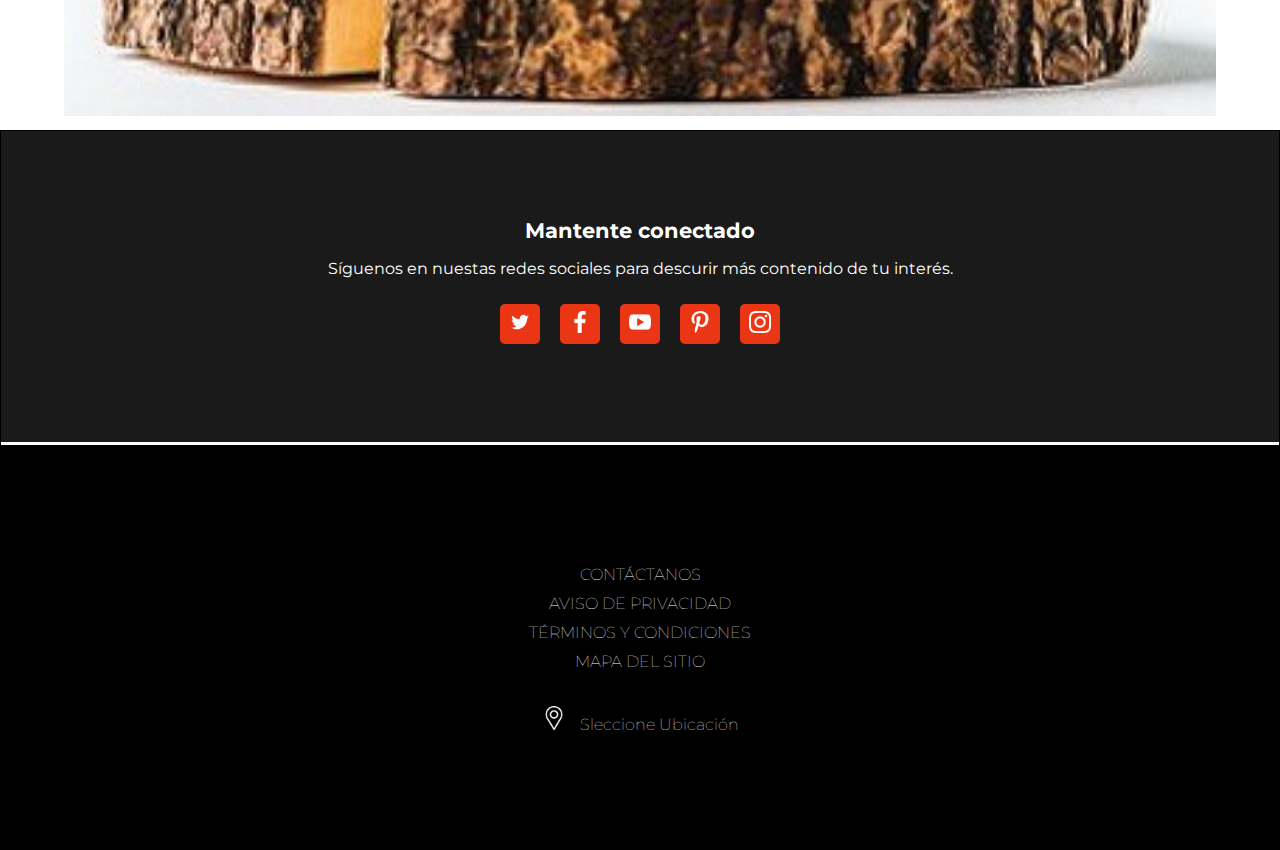
==== commit e2ba1613: "Terminada parte Mobile" ====
--- a/index.html
+++ b/index.html
@@ -238,156 +238,93 @@
         </article>
     </section>
 
-    <article>
-        <h2>hero image </h2>
-    </article>
-
-    <article>
-        <h2>Más producto</h2>
-    </article>
-
-    <article>
-        <h2>Footer</h2>
-    </article>
-
-   
-
-
-
-
-    <!-- <div class="header-content" id="logotipo">
-        <img src="./imgs/LogoMaryLu.jpg" alt="Logo Mary Lu" id="logo-mary">   
-        <div class="title">
-            <h1>Lu-Lu Premium Coffee Beans</h1>
-        </div>
-        <div>
-            El café que le da sentido a tu vida.
-        </div>
-    </div> -->
-
-    <!------------------------ ABOUT US ------------------------------->
-
-    <!-- <section class="seccion-nosotros">
-        <h3>Nosotros</h3>
-        <div class="contenedor grid-3 text-center">
-            <div class="cuadrito">
-                <img src="./imgs/Calidad.png" alt="Calidad Café" class="logo">
-                <h4>Calidad</h4>
+
+
+
+    <section class="seccion-5">
+        <article class="s5-hero-image">
+            <div class="s5-hero-opacity">
+                <div class="s5-container">
+                    <p>Nuevo Plan Lu-Lu +</p>
+                    <h3>Descubre los rincones de donde viene tu Lu-Lu &copy;</h3>
+                    <a class="btn-blanco" href="">Conoce más</a>
+                </div>
+            </div>
+        </article>
+    </section>
+
+
+
+
+    <section class="seccion-6">
+        <article class="s6-container">
+            <div class="s6-text">
+                <h2>CLTURA DEL CAFÉ</h2>
+                <p>Convierte cada momento con tu <b>Lu-Lu Coffee ® </b> en una oportunidad para compartir.</p>
+            </div>
+            <div class="s6-imgs">
                 <div>
-                    Café de altísima calidad, más alta que las calificaciones del niño matado de tu salón.
-                </div>
-            </div>
-
-            <div class="cuadrito">
-                <img src="./imgs/Sabor.png" alt="Sabor Café" class="logo">
-                <h4>Sabor</h4>
+                    <img src="./imgs/taza-03-600x600.png" alt="taza cafe capuccino">
+                </div>
                 <div>
-                    Cuando tus papilas gustativas sientan su sabor, tendrás ya los pantalones mojados.
-                </div>
-            </div>
-
-            <div class="cuadrito">
-                <img src="./imgs/Frescura.png" alt="Frescura Café" class="logo">
-                <h4>Frescura</h4>
+                    <img src="./imgs/taza-04.jpg" alt="taza cafe capuccino">
+                </div>
+            </div>
+        </article>
+    </section>
+
+
+
+
+    <footer>
+        <section class="footer-container">
+            <article class="f-1">
                 <div>
-                    Las lechugas a un lado de este café se quedan como vil pasto seco del patio de tu vecino.
-                </div>
-            </div>
-        </div>
-    </section> -->
-
-    <!------------------------ PRODUCT ------------------------------->
-
-    <!-- <div class="tipos-granos">
-        <h3>Nuestro Granos</h3>
-        <div class="iconos-granos">
-
-            <div class="container">
-                <div class="grano grid-2">
-                    <div>
-                        <img src="./imgs/ligero_t.png" alt="tueste-ligero" class="img-grano">
-                    </div>
-                    <div>
-                        <h4>Ligero</h4>
-                        <p>Quasi quibusdam, quos deserunt, recusandae iusto 
-                        dolorem voluptatibus quaerat veritatis consectetur 
-                        culpa sit dignissimos maiores iure id, magnam non 
-                        voluptatum molestiae doloremque.
-                        </p>       
-                    </div>
-                    
-                </div>
-            </div>
-
-            <div class="container">
-                <div class="grano grid-2">
-                    <div>
-                        <img src="./imgs/medio_t.png" alt="tueste-medio" class="img-grano">
-                    </div>
-                    <div>
-                        <h4>Medio</h4>
-                        <p>Quasi quibusdam, quos deserunt, recusandae iusto 
-                        dolorem voluptatibus quaerat veritatis consectetur 
-                        culpa sit dignissimos maiores iure id, magnam non 
-                        voluptatum molestiae doloremque.
-                        </p>
-                    </div>
-                </div>
-            </div>
-
-            <div class="container">
-                <div class="grano grid-2">
-                    <div>
-                        <img src="./imgs/oscuro_t.png" alt="tueste-oscuro" class="img-grano">
-                    </div>
-                    <div>
-                        <h4>Oscuro</h4>
-                        <p>Quasi quibusdam, quos deserunt, recusandae iusto 
-                        dolorem voluptatibus quaerat veritatis consectetur 
-                        culpa sit dignissimos maiores iure id, magnam non 
-                        voluptatum molestiae doloremque.
-                        </p>
-                    </div>
-                </div>
-            </div>
-        </div>
-    </div>   -->
-    
-     <!------------------------ CONTACTO ------------------------------->
-
-    <!-- <section class="contacto">
-        <div class="contacto-color">
-            <div class="container grid-2-form">
-                <div class="caja-form" id="mensaje-form">
-                    <h3>¡Pásala!</h3>
-                    <p>No puedes dejar pasar esta oportunidad de ser <b>TÚ</b> quien
-                        comparta nuestra historia, nuestro sabor y nuestro
-                        más grande orgullo <b>MEXICANO</b>.      
-                        <br>
-                        <br>
-                        Regístrate para estar informado sobre cómo puedes ayudar con
-                        la distribución y venta de nuestro producto más <b>PREMIUM</b>. 
-                    </p>
-                    
-                </div>
-                <div class="caja-form" id="formulario">
-                    <h4>Información de contacto</h4>
-                    <form id="registro" action="" name="registro" method="get">
-                        <input type="text"  id="fname" class="redondeado" placeholder="Nombre completo">
-                        <input type="tel"   id="ftel" class="redondeado" placeholder="Número de teléfono">
-                        <input type="email" id="fcorreo" class="redondeado" placeholder="Correo electrónico">
-                        <input type="text"  id="fpais" class="redondeado" placeholder="País">
-                        <input type="button"id="enviar" class="redondeado" value="¡Contáctanos!">
-                    </form>
-                </div>
-            </div>
-        </div>
-        
-    </section>
-
-    <footer class="text-center">
-        <p>JT_070 &copy; 2021 - All rights reserved</p>
-    </footer>  -->
+                    <h3>Mantente conectado</h3>
+                    <p>Síguenos en nuestas redes sociales para descurir más contenido de tu interés.</p>
+                </div>
+                <div class="redes-container">
+                    <div class="btn-rojo">
+                        <a href="#">
+                            <img src="./imgs/ico-twitter.png" alt="">
+                        </a>
+                    </div>
+                    <div class="btn-rojo">
+                        <a href="#">
+                            <img src="./imgs/ico-facebook.png" alt="">
+                        </a>
+                    </div>
+                    <div class="btn-rojo">
+                        <a href="#">
+                            <img src="./imgs/ico-youtube.png" alt="">
+                        </a>
+                    </div>
+                    <div class="btn-rojo">
+                        <a href="#">
+                            <img src="./imgs/ico-pinterest.png" alt="">
+                        </a>
+                    </div>
+                    <div class="btn-rojo">
+                        <a href="#">
+                            <img src="./imgs/ico-instagram.png" alt="">
+                        </a>
+                    </div>
+                </div>
+            </article>
+            <article class="f-2">
+                <div class="f2-enlaces">
+                    <a href="">CONTÁCTANOS</a>
+                    <a href="">AVISO DE PRIVACIDAD</a>
+                    <a href="">TÉRMINOS Y CONDICIONES</a>
+                    <a href="">MAPA DEL SITIO</a>
+                </div>
+                <div class="f2-ubicacion">
+                    <img src="./imgs/mapa.png" alt="icono mapa">
+                    <a href="#">Sleccione Ubicación</a>
+                </div>
+            </article>
+        </section>
+    </footer>
 
     <script src="./js/main.js"></script> 
 
--- a/css/styles.css
+++ b/css/styles.css
@@ -39,6 +39,10 @@
     --s4-img2-1080: url('../imgs/taza-02-1080x650.png');
     --s4-img3-1080: url('../imgs/pareja-1080x650.png');
     --s4-img4-1080: url('../imgs/origen-1080x650.png');
+
+    --s5-heroimg-320: url('../imgs/hero-320x450-cafe04.png');
+    --s5-heroimg-768: url('../imgs/hero-768x900-cafe04.png');
+    --s5-heroimg-1080: url('../imgs/hero-1080x650-cafe04.png');
 }
 
 body {
@@ -555,6 +559,175 @@
 
 
 
+/*  -----------------------------------*/
+/*  QUINTA SECCION */
+
+.seccion-5 {
+    border: thin solid black;
+    height: 100vh;
+}
+
+.s5-hero-image {
+    background-image: var(--s5-heroimg-320);
+    background-size: cover;
+    background-repeat: no-repeat;
+    height: 100vh; 
+    width: 100vw;
+}
+
+.s5-hero-opacity {
+    height: 100%;
+    width: 100%;
+    background-color: rgba(0,0,0,0.5);
+}
+
+.s5-container {
+    /* border: thin solid yellow; */
+    height: inherit;
+    width: inherit;
+    padding: 0px 15px;
+    color: white;
+    display: flex;
+    flex-direction: column;
+    align-items: center;
+    justify-content: center;
+    text-align: center;
+}
+
+.s5-container p {
+    padding: 0px;
+    margin: 0px;
+    font-size: 0.9rem;
+}
+
+.s5-container h3 {
+    font-size: 1.5rem;
+    margin-top: 5px;
+    margin-bottom: 50px;
+}
+
+
+
+/*  -----------------------------------*/
+/*  SEXTA SECCION */
+
+.seccion-6 {
+    height: fit-content;
+    width: 100vw;
+    display: flex;
+    /* align-items: center; */
+    justify-content: center;
+}
+
+.s6-container {
+    /* border: thin solid black; */
+    width: 90vw;
+}
+
+.s6-imgs {
+    display: flex;
+    flex-direction: column;
+}
+
+.s6-imgs img {
+    margin: 10px 0;
+    width: 100%;
+}
+
+
+
+/*  -----------------------------------*/
+/*  SEPTIMA SECCION */
+
+footer {
+    height: 80vh;
+    width: 100vw;
+}
+
+.footer-container {
+    border: thin solid black;
+    height: inherit;
+    width: inherit;
+    display: flex;
+    flex-direction: column;
+    color: white;
+}
+
+.f-1 {
+    height: 35vh;
+    background-color: rgb(27, 26, 26);
+    text-align: center;
+    display: flex;
+    flex-direction: column;
+    justify-content: center;
+    border-bottom: medium solid white;
+}
+
+.f-1 h3 {
+    font-size: 1.3rem;
+    padding: 0;
+    margin: 0;
+}
+
+.redes-container {
+    display: flex;
+    justify-content: center;
+}
+
+.btn-rojo {
+    background-color: rgb(235, 54, 22);
+    width: 40px;
+    height: 40px;
+    margin: 10px;
+    display: flex;
+    align-items: center;
+    justify-content: center;
+    border-radius: 5px;
+}
+
+.btn-rojo img {
+    width: 22px;
+    filter: invert(1);
+}
+
+.f-2 {
+    height: 45vh;
+    background-color: rgb(0, 0, 0);
+    display: flex;
+    flex-direction: column;
+    align-items: center;
+    /* justify-content: space-around; */
+    justify-content: center;
+}
+
+.f-2 a {
+    color: white;
+    text-decoration: none;
+    font-weight: lighter;
+    padding: 5px 0;
+}
+
+.f2-enlaces {
+    display: flex;
+    flex-direction: column;
+    align-items: center;
+}
+
+.f2-ubicacion {
+    margin-top: 30px;
+}
+
+.f2-ubicacion img {
+    height: 1.5rem;
+    filter: invert(1);
+    padding-right: 10px;
+}
+
+.f2-ubicacion a {
+    top: 0px;
+}
+
+
 /*   -------  BOTONES   ----------*/
 
 .btn-blanco {
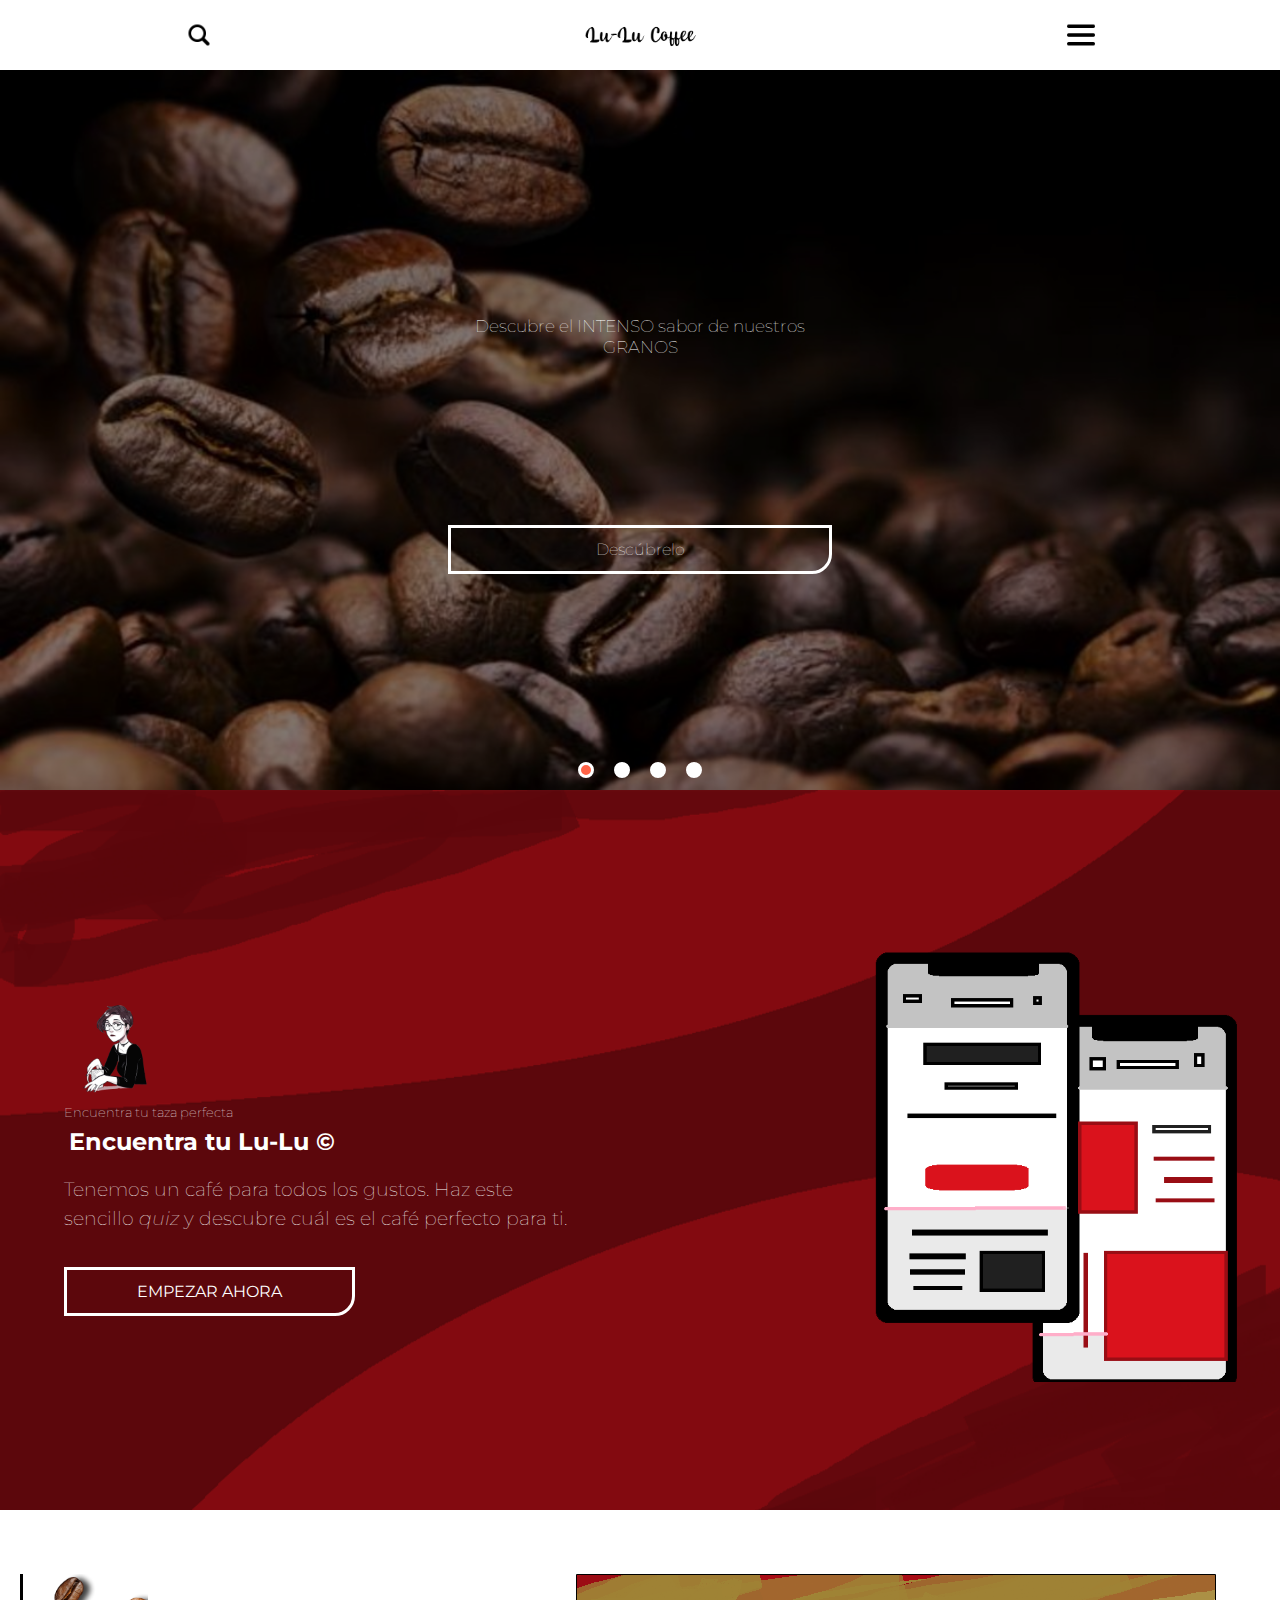
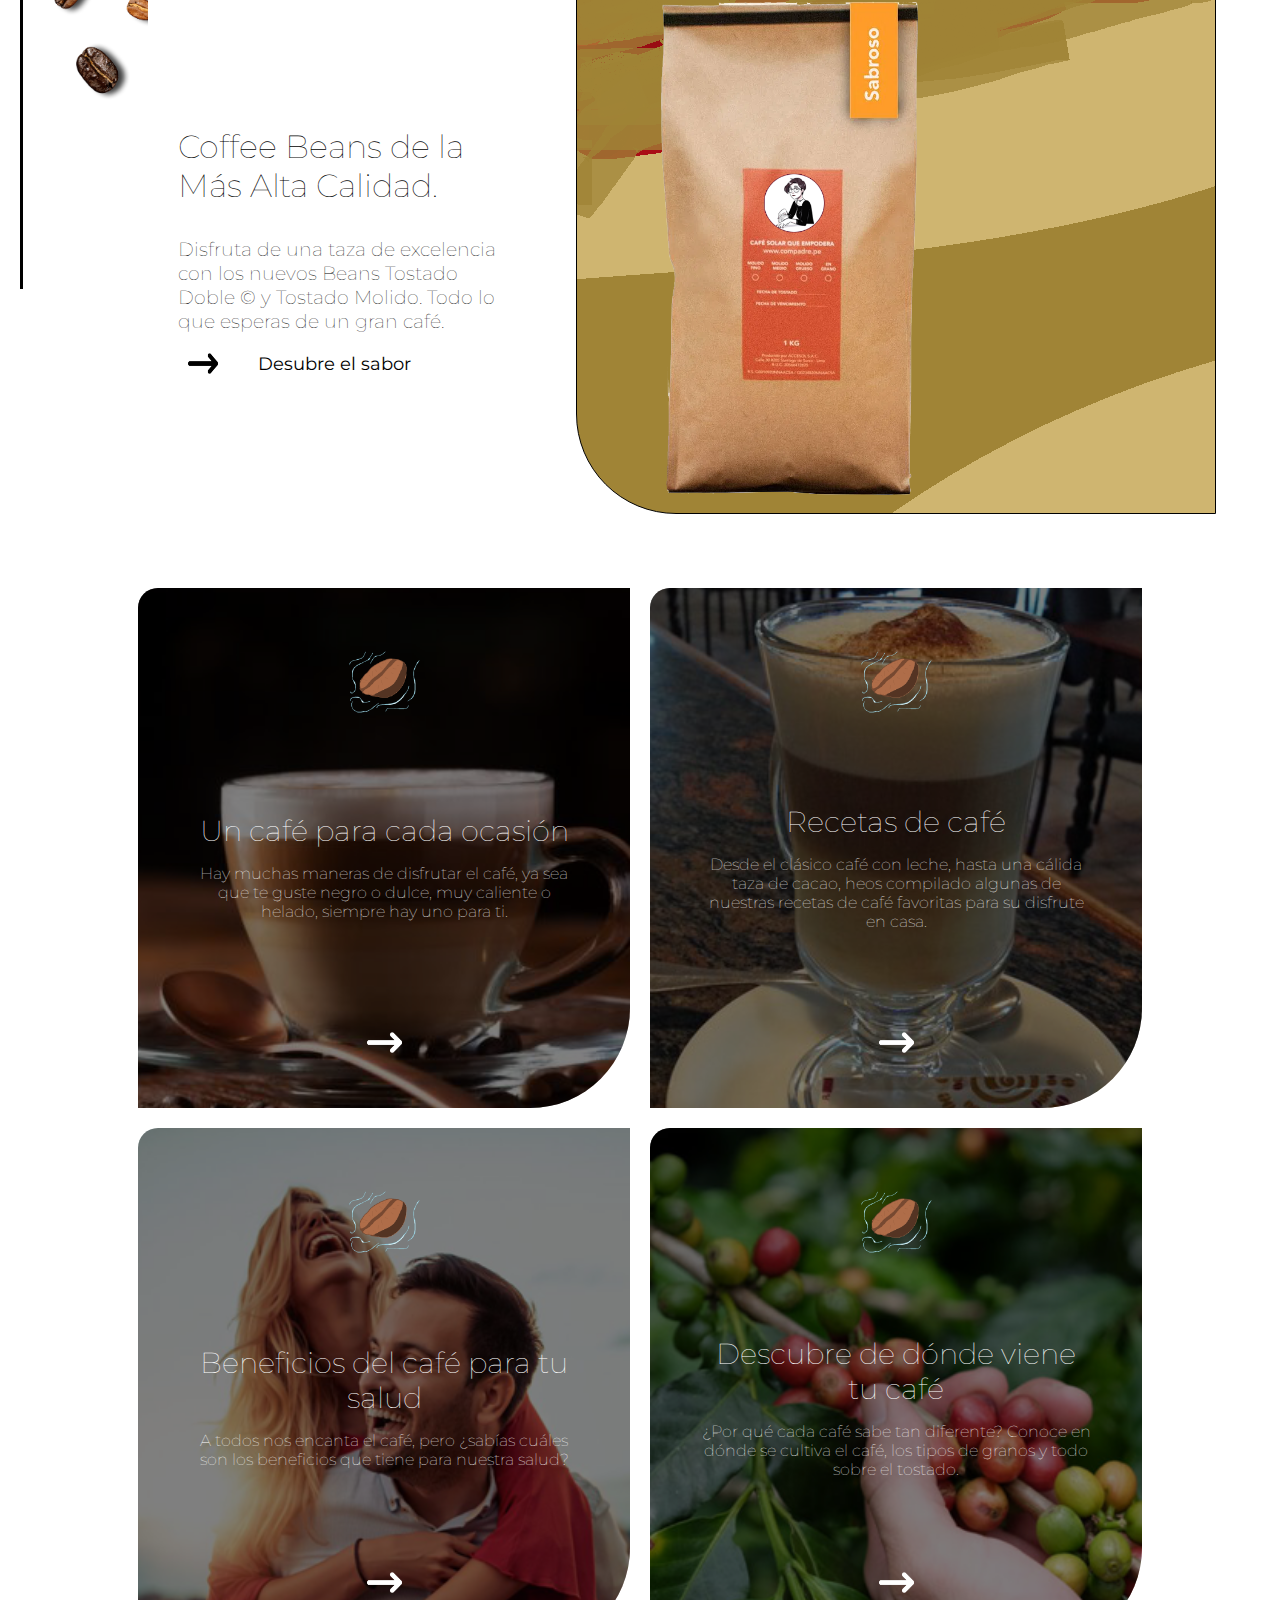
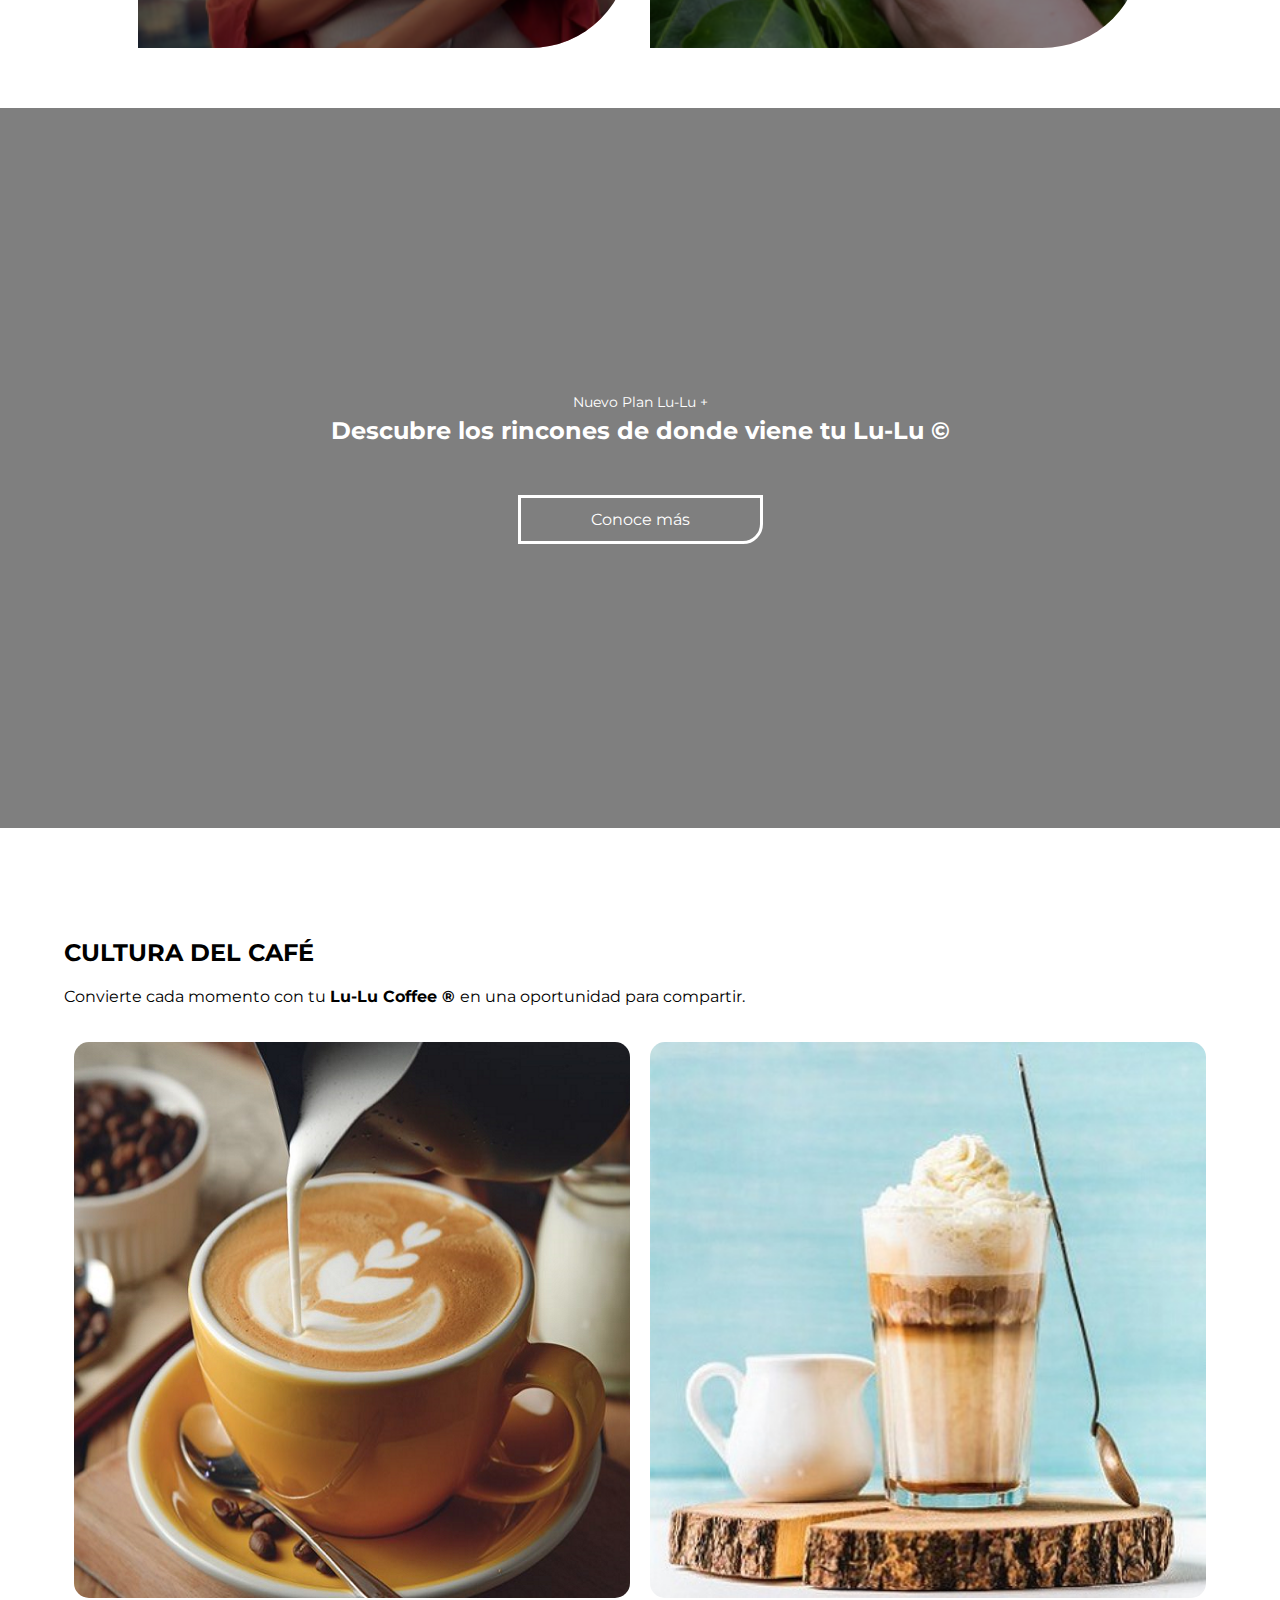
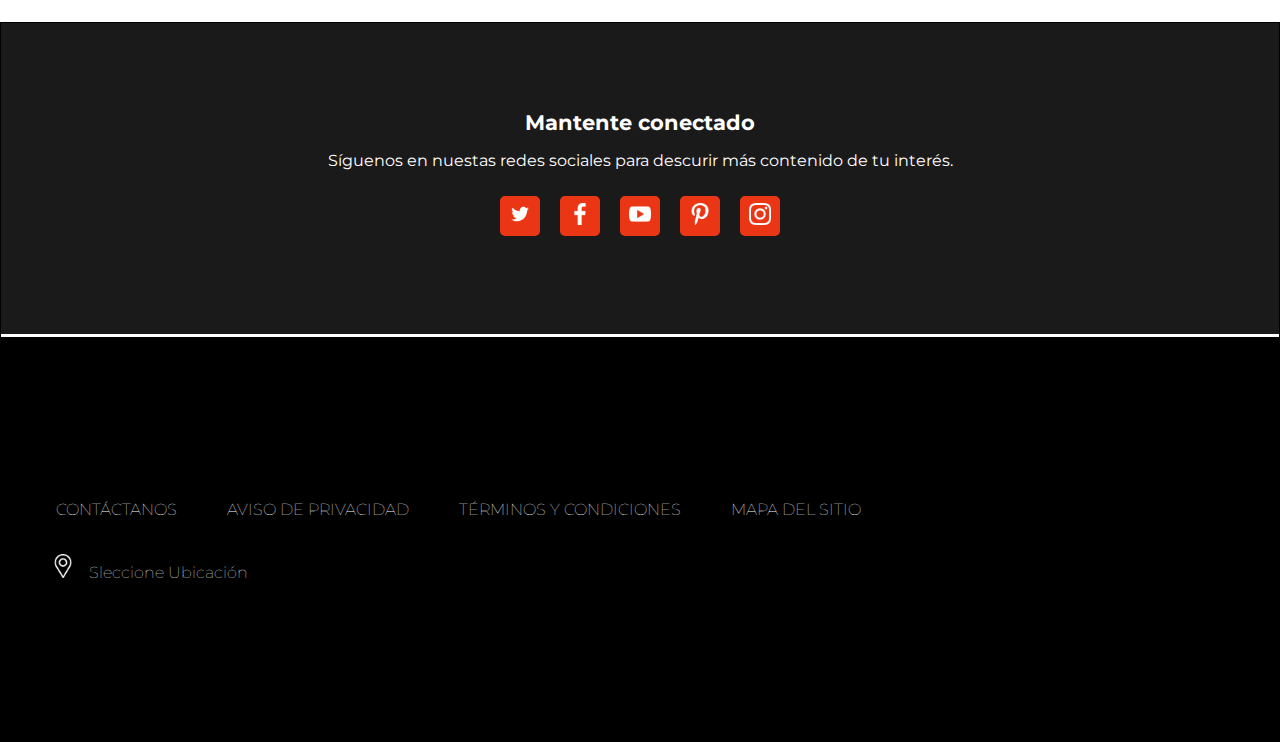
==== commit f6e4645d: "Página estable" ====
--- a/index.html
+++ b/index.html
@@ -5,8 +5,21 @@
     <meta charset="UTF-8">
     <meta name="viewport" content="width=device-width, initial-scale=1.0">
     <link rel="stylesheet" href="css/styles.css">
-    <title>Lu-Lu | Premium Coffee </title>
+    <title>Lu-Lu | Premium Coffee</title>
+
+    <meta name="description" content="Si mueres por un expresso, un café con leche de lujo o un café frapuccino frío, tenemos justo lo que necesitas.">
+    <meta property="og:image" content="./imgs/LogoMaryLu-Transparente.png">
+    <link rel="favicon" href="./imgs/LogoMaryLu-Transparente.png">
+    <link rel="apple-touch-icon" href="./imgs/LogoMaryLu-Transparente.png">
+    <meta name="theme-color" content="#f02d0b">
+    <meta name="twitter:card" content="summary">
+    <meta property="og:type" content="website">
+    <meta name="twitter:title" property="og:title" content="Lu-Lu Premuim Coffee">
+    <meta name="twitter:image" property="og:image" content="./imgs/LogoMaryLu-Transparente.png">
+    <meta name="twitter:url" property="og:url" content="https://jt070.github.io/LandingPage_MaryCoffeeBrand/">
+    <meta name="twitter:description" property="og:description" content="Si mueres por un expresso, un café con leche de lujo o un café frapuccino frío, tenemos justo lo que necesitas.">
 </head>
+
 
 <body>
     <header class="landing-header" id="landing-header">
@@ -115,29 +128,31 @@
                 <a class="btn-blanco" href="#">EMPEZAR AHORA</a>
             </div>
             <div class="seccion2-img">
-                <img src="./imgs/img-telefonos.png" alt="">
+                <img class="s2-img" src="./imgs/img-telefonos.png" alt="">
             </div>
         </div>
     </section>
 
 
     
-    <article class="seccion-3">
-        <aside>
-            <img class="s3-img1" src="./imgs/img-fondo-1.png" alt="granos de café en fondo blanco">
-        </aside>
-        <aside>
-            <h3 class="s3-titulo">Coffee Beans de la Más Alta Calidad.</h3>
-            <p class="s3-texto">Disfruta de una taza de excelencia con los nuevos Beans Tostado Doble &copy; y Tostado Molido. Todo lo que esperas de un gran café.</p>
-            <div class="btn-3">
-                <img class="s3-icono" src="./imgs/icono-flecha.png" alt="icono flecha">
-                <a href="#">Desubre el sabor</a>
-            </div>
-        </aside>
-        <aside style="--hero-img3: url('https://raw.githubusercontent.com/JT070/LandingPage_MaryCoffeeBrand/Desarrollo/imgs/hero-cafe-claro.png');">
-            <img class="s3-img2" src="./imgs/bolsa-cafe.png" alt="">
-        </aside>
-    </article>
+    <section class="seccion-3">
+        <div class="s3-container">
+            <div class="s3-fondos">
+                <img src="./imgs/granos-trans.png" alt="granos con sombra">
+            </div> 
+            <article class="s3-textos">
+                <h3 class="s3-titulo">Coffee Beans de la Más Alta Calidad.</h3>
+                <p class="s3-p">Disfruta de una taza de excelencia con los nuevos Beans Tostado Doble &copy; y Tostado Molido. Todo lo que esperas de un gran café.</p>
+                <div class="btn-3">
+                    <img class="s3-icono" src="./imgs/icono-flecha.png" alt="icono flecha">
+                    <a href="#">Desubre el sabor</a>
+                </div>
+            </article>
+            <div class="s3-imagenes">
+                <img class="s3-img3" src="./imgs/bolsa-cafe.png" alt="">
+            </div>
+        </div>
+    </section>
 
 
 
@@ -148,7 +163,7 @@
             <input type="radio" name="slides2" id="slide-33">
             <input type="radio" name="slides2" id="slide-44">
             <ul class="slides">
-                <li class="slide slide-c2">
+                <li class="slide-c2">
                     <div class="carousel-2-img" id="c2-img1">
                         <div class="hero-opacity-2">
                             <div class="hero-container-2">
@@ -259,7 +274,7 @@
     <section class="seccion-6">
         <article class="s6-container">
             <div class="s6-text">
-                <h2>CLTURA DEL CAFÉ</h2>
+                <h2>CULTURA DEL CAFÉ</h2>
                 <p>Convierte cada momento con tu <b>Lu-Lu Coffee ® </b> en una oportunidad para compartir.</p>
             </div>
             <div class="s6-imgs">
--- a/css/styles.css
+++ b/css/styles.css
@@ -43,6 +43,8 @@
     --s5-heroimg-320: url('../imgs/hero-320x450-cafe04.png');
     --s5-heroimg-768: url('../imgs/hero-768x900-cafe04.png');
     --s5-heroimg-1080: url('../imgs/hero-1080x650-cafe04.png');
+
+    --hero-cafe-1080: url('../imgs/cafe-wallpaper-2.jpg');
 }
 
 body {
@@ -129,16 +131,16 @@
 /* HERO IMGS*/
 
 .hero-img1 {
-    background-image: var(--carousel-img1-320); 
+    background-image: var(--carousel-img1-320);
     background-size: cover;
     background-repeat: no-repeat;
     /* background-attachment: fixed; */
-    height: 90vh; 
+    height: 90vh;
     width: 100vw;
     color: white;
 }
 .hero-img2 {
-    background-image: var(--carousel-img2-320); 
+    background-image: var(--carousel-img2-320);
     background-size: cover;
     background-repeat: no-repeat;
     /*background-attachment: fixed; */
@@ -147,7 +149,7 @@
     color: white;
 }
 .hero-img3 {
-    background-image: var(--carousel-img3-320); 
+    background-image: var(--carousel-img3-320);
     background-size: cover;
     background-repeat: no-repeat;
     /*background-attachment: fixed; */
@@ -156,29 +158,13 @@
     color: white;
 }
 .hero-img4 {
-    background-image: var(--carousel-img4-320); 
+    background-image: var(--carousel-img4-320);
     background-size: cover;
     background-repeat: no-repeat;
     /*background-attachment: fixed; */
     height: 90vh;
     width: 100vw;
     color: white;
-} 
-
-@media screen and (min-width: 768px) {
-    .hero-img1 { background-image: var(--carousel-img1-768); }
-    .hero-img2 { background-image: var(--carousel-img2-768); }
-    .hero-img3 { background-image: var(--carousel-img3-768); }
-    .hero-img4 { background-image: var(--carousel-img4-768); }
-    .seccion-2 { background-image: var(--s2-img-768); }
-}
-
-@media screen and (min-width: 1080px) {
-    .hero-img1 { background-image: var(--carousel-img1-1080); }
-    .hero-img2 { background-image: var(--carousel-img2-1080); }
-    .hero-img3 { background-image: var(--carousel-img3-1080); }
-    .hero-img4 { background-image: var(--carousel-img4-1080); }
-    .seccion-2 { background-image: var(--s2-img-1080); }
 }
 
 
@@ -294,7 +280,7 @@
 #slide-3:checked ~.slides-nav label#dot-3,
 #slide-4:checked ~.slides-nav label#dot-4 {
     background-color: tomato;
-} 
+}
 
 
 
@@ -314,6 +300,7 @@
     display: flex;
     flex-direction: column;
     align-items: center;
+    justify-content: space-between;
 
     background-color:  rgba(0, 0, 0, 0.4);
     color: white;
@@ -321,7 +308,7 @@
 }
 
 .seccion2-texto {
-    flex-grow: 2;
+    /* flex-grow: 2; */
     max-width: 90vw;
     text-align: center;
 }
@@ -342,15 +329,17 @@
 
 .lulu-logo {
     height: 150px;
-    margin-top: 20px;
-}
-
-.seccion2-img {
+    margin-top: 40px;
+}
+
+/* .seccion2-img {
     flex-shrink: 3;
-}
+} */
 
 .seccion2-img img {
-    max-height: 30vh;
+    /* border: thin solid blue; */
+    /* position: relative; */
+    width: 35vw;
 }
 
 
@@ -360,63 +349,74 @@
 /*  TERCERA SECCION */
 
 .seccion-3 {
-    /* border: thin solid black; */
     height: fit-content;
-
-    display: flex;
-    flex-direction: column;
-    align-items: center;
-}
-
-.s3-img1 {
-    max-width: 100vw;
-}
-
-.s3-img2 {
-    /* max-height: 40vh; */
-    max-width: 85vw;
-    /* margin-right: 50px; */
+    background-color: white;
+    margin-bottom: 30px;
+}
+
+.s3-fondos {
+    height: 35vh;
+    border-left: medium solid black;
+    overflow-y: hidden;
+}
+
+.s3-fondos img {
+    width: 100vw;
+}
+
+.s3-container {
+    margin-left: 20px;
+    display: flex;
+    flex-direction: column;
+}
+
+.s3-textos, .s3-imagenes {
+    margin-right: 80px;
+}
+
+.s3-titulo {
+    font-size: 2rem;
+    font-weight: lighter;
+}
+
+.s3-p {
+    font-weight: lighter;
+    font-size: 1.2rem;
+    line-height: 1.5rem;
+    margin: 0;
+}
+
+.btn-3 {
+    display: flex;
+    margin: 20px 0;
+}
+
+.btn-3 a{
+    text-decoration: none;
+    color: black;
+    font-size: 1.1rem;
 }
 
 .s3-icono {
-    width: 20px;
-}
-
-.btn-3 {
-    /* border: thin solid red; */
-    margin-left: 10%;
-}
-
-.seccion-3 a {
-    text-decoration: none;
-    font-size: 1.2rem;
-    font-weight: bolder;
-    color: black;
-    cursor: pointer;
-}
-
-.seccion-3 aside:nth-child(2) {
-    max-width: 90vw;
-    height: 40vh;
-    margin-bottom: 20px;
-}
-
-.s3-titulo {
-    text-align: left;
-    font-size: 1.7rem;
-    margin: 10px 0;
-}
-
-.s3-texto {
-    font-size: 1.2rem;
-}
-
-.seccion-3 aside:nth-child(3) {
-    background-image: var(--hero-img3);
-    background-position: 50%;
-    margin-left: 50px;
+    width: 30px;
+    margin-right: 40px;
+    margin-left: 10px;
+}
+
+.s3-imagenes {
+    border: thin solid black;
     border-radius: 0 0 0 100px;
-}
+    margin: 0;
+    background-image: url('../imgs/hero-cafe-claro.png');
+}
+
+.s3-img3 {
+    height: 50vh;
+    margin-left: 20vw;
+}
+
+
+
 
 
 
@@ -430,12 +430,12 @@
 
 .carousel-2 {
     /* border: thin solid black; */
-    height: 100vh;
-    width: 100vw;
+    height: inherit;
+    width: inherit;
     text-align: center;
     overflow-x: hidden;
     padding: 2rem auto;
-} 
+}
 
 .carousel-2 input {
     display: none;
@@ -465,10 +465,12 @@
 .slide-c2 {
     display: flex;
     align-items: center;
+    font-size: small;
+    min-width: 90vw;
     /* border: thick solid blue; */
 }
 
-.carousel-2-img { 
+.carousel-2-img {
     /* border: medium dotted yellow; */
     background-size: cover;
     background-repeat: no-repeat;
@@ -515,14 +517,14 @@
     color: white;
 }
 
-.carousel-2 .slides {
+/* .carousel-2 .slides { */
     /* padding-left: 0; */
     /* margin: 0; */
-    width: 400%;
+    /* width: 400%; */
     /* display: flex; */
-    list-style-type: none;
-    transition: transform 500ms ease-in-out;
-}
+    /* list-style-type: none; */
+    /* transition: transform 500ms ease-in-out; */
+/* } */
 
 #slide-11:checked ~.slides{ transform: translateX(  0%); }
 #slide-22:checked ~.slides{ transform: translateX(-25%); }
@@ -534,7 +536,7 @@
 #slide-33:checked ~.slides-nav-2 label#dot-33,
 #slide-44:checked ~.slides-nav-2 label#dot-44 {
     background-color: rgb(0, 0, 0);
-} 
+}
 
 .h3-c2 {
     font-size: 1.8rem;
@@ -563,7 +565,7 @@
 /*  QUINTA SECCION */
 
 .seccion-5 {
-    border: thin solid black;
+    /* border: thin solid black; */
     height: 100vh;
 }
 
@@ -571,7 +573,7 @@
     background-image: var(--s5-heroimg-320);
     background-size: cover;
     background-repeat: no-repeat;
-    height: 100vh; 
+    height: 100vh;
     width: 100vw;
 }
 
@@ -620,7 +622,7 @@
 }
 
 .s6-container {
-    /* border: thin solid black; */
+    /* border: thin dotted black; */
     width: 90vw;
 }
 
@@ -738,4 +740,209 @@
     padding: 12px 70px;
     font-size: 1rem;
     text-decoration: none;
+}
+
+
+/*------------- ---------------------------------*/
+/*--  MEDIA QUERYS  --*/
+
+@media screen and (min-width: 768px) {
+    .hero-img1 { background-image: var(--hero-cafe-1080); }
+    /* .hero-img1 { background-image: var(--carousel-img1-768); } */
+    .hero-img2 { background-image: var(--carousel-img2-1080); }
+    .hero-img3 { background-image: var(--carousel-img3-1080); }
+    .hero-img4 { background-image: var(--carousel-img4-1080); }
+    .seccion-1, .carousel, .slides, .slide, .hero-opacity-1,
+    .hero-img1, .hero-img2, .hero-img3, .hero-img4 { height: 50vh; }
+
+    .slides-nav { top: calc(50vh + 70px - 36px); }
+    .hero-container {
+        max-width: 50vw;
+        height: 40%;
+    }
+
+
+    .seccion-2 { background-image: var(--s2-img-768); }
+    .seccion2-img img { display: none; }
+
+    .s3-imagenes { height: 400px; }
+    .s3-img3 { height: 400px; }
+
+
+    .seccion-4 {
+        height: 80vh;
+    }
+    .carousel-2 .slides {
+        height: 90%;
+    }
+    .slide-c2 {
+        height: 100%;
+    }
+    .carousel-2-img {
+        height: 85%;
+    }
+    .hero-opacity-2 {
+        height: 100%;
+    }
+    .hero-content-2 {
+        height: 100%;
+    }
+
+
+    .s5-hero-image {
+        background-image: var(--s5-heroimg-768);
+        background-attachment: fixed;
+        height: 95vh;
+    }
+
+    .s6-imgs {
+        flex-direction: row;
+    }
+    .s6-imgs img {
+        padding: 10px;
+        width: 50vw;
+        border-radius: 25px;
+    }
+
+
+}
+
+@media screen and (min-width: 1024px) {
+    .hero-img1 { background-image: var(--hero-cafe-1080); }
+    /* .hero-img1 { background-image: var(--carousel-img1-1080); } */
+    .hero-img2 { background-image: var(--carousel-img2-1080); }
+    .hero-img3 { background-image: var(--carousel-img3-1080); }
+    .hero-img4 { background-image: var(--carousel-img4-1080); }
+    .seccion-2 { background-image: var(--s2-img-1080); }
+
+    .seccion-1, .carousel, .slides, .slide, .hero-opacity-1,
+    .hero-img1, .hero-img2, .hero-img3, .hero-img4 { height: 80vh; }
+    .hero-container { max-width: 30vw;}
+    .slides-nav { top: calc(80vh + 70px - 36px); }
+    .seccion2-img img { display: inline-block; }
+
+    .seccion-2, .container-f2 { height: 80vh; }
+    .container-f2 { flex-direction: row; }
+    .lulu-logo {
+        margin-top: 0px;
+        height: 100px;
+    }
+    .seccion2-texto {
+        width: 60vw;
+        text-align: left;
+        padding: 0 15vw 0 5vw;
+    }
+    .seccion2-texto p { font-size: 1.2rem; }
+
+
+    .seccion-3 {
+        margin : 4rem 0px;
+        min-height: 60vh;
+    }
+    .s3-container {
+        flex-direction: row;
+        min-height: 60vh;
+    }
+    .s3-fondos {
+        max-width: 10vw;
+        margin-right: 30px;
+    }
+    /* .s3-fondos img { display: none; } */
+    .s3-textos {
+        display: flex;
+        justify-content: center;
+        flex-direction: column;
+    }
+    .s3-imagenes {
+        min-width: 50vw;
+        min-height: 60vh;
+        margin-right: 4rem;
+
+    }
+    .s3-img3 {
+        margin-left: 50px;
+        min-height: inherit;
+    }
+
+
+    .seccion-4 {
+        width: 100vw;
+        height: 120vh;
+        display: flex;
+        justify-content: center;
+        margin-bottom: 50px;
+    }
+    .carousel-2 {
+        width: 80%;
+        height: 100%;
+        overflow: visible;
+    }
+    .carousel-2 label {
+        display: none;
+    }
+    .carousel-2 .slides {
+        width: 100%;
+        height: 100%;
+    }
+    .carousel-2-img {
+        margin: 0px;
+        padding: 0px;
+        width: 100%;
+        height: 100%;
+    }
+    .slide-c2 {
+        padding: 10px;
+        min-width: 100%;
+        height: 100%;
+        display: inline-block;
+    }
+    .carousel-2 .slides {
+        height: 100%;
+        width: 100%;
+        display: grid;
+        grid-template-columns: 1fr 1fr;
+        grid-template-rows: 1fr 1fr;
+    } 
+    .hero-container-2 {
+        justify-content: center;
+    }
+    .hero-content-2 {
+        height: 100%;
+        width: 80%;
+    } 
+    #slide-11:checked ~.slides{ transform: translateX(0%); }
+    #slide-22:checked ~.slides{ transform: translateX(0%); }
+    #slide-33:checked ~.slides{ transform: translateX(0%); }
+    #slide-44:checked ~.slides{ transform: translateX(0%); }
+
+    #slide-11:checked ~.slides-nav-2 label#dot-11,
+    #slide-22:checked ~.slides-nav-2 label#dot-22,
+    #slide-33:checked ~.slides-nav-2 label#dot-33,
+    #slide-44:checked ~.slides-nav-2 label#dot-44 {
+        background-color: rgb(0, 0, 0);
+    }
+
+
+    .seccion-5 { height: 90vh; } 
+    .s5-hero-image {
+        background-image: var(--s5-heroimg-1080);
+        background-attachment: fixed;
+        height: 80vh;
+    }
+
+    .f-2 {
+        align-items: flex-start;
+    }
+    .f2-enlaces {
+        flex-direction: row;
+        align-items: flex-start;
+        justify-content: flex-start;
+        margin-left: 30px;
+    }
+    .f2-enlaces a {
+        margin: 0 25px;
+    }
+    .f2-ubicacion { margin-left: 50px;}
+
+
 }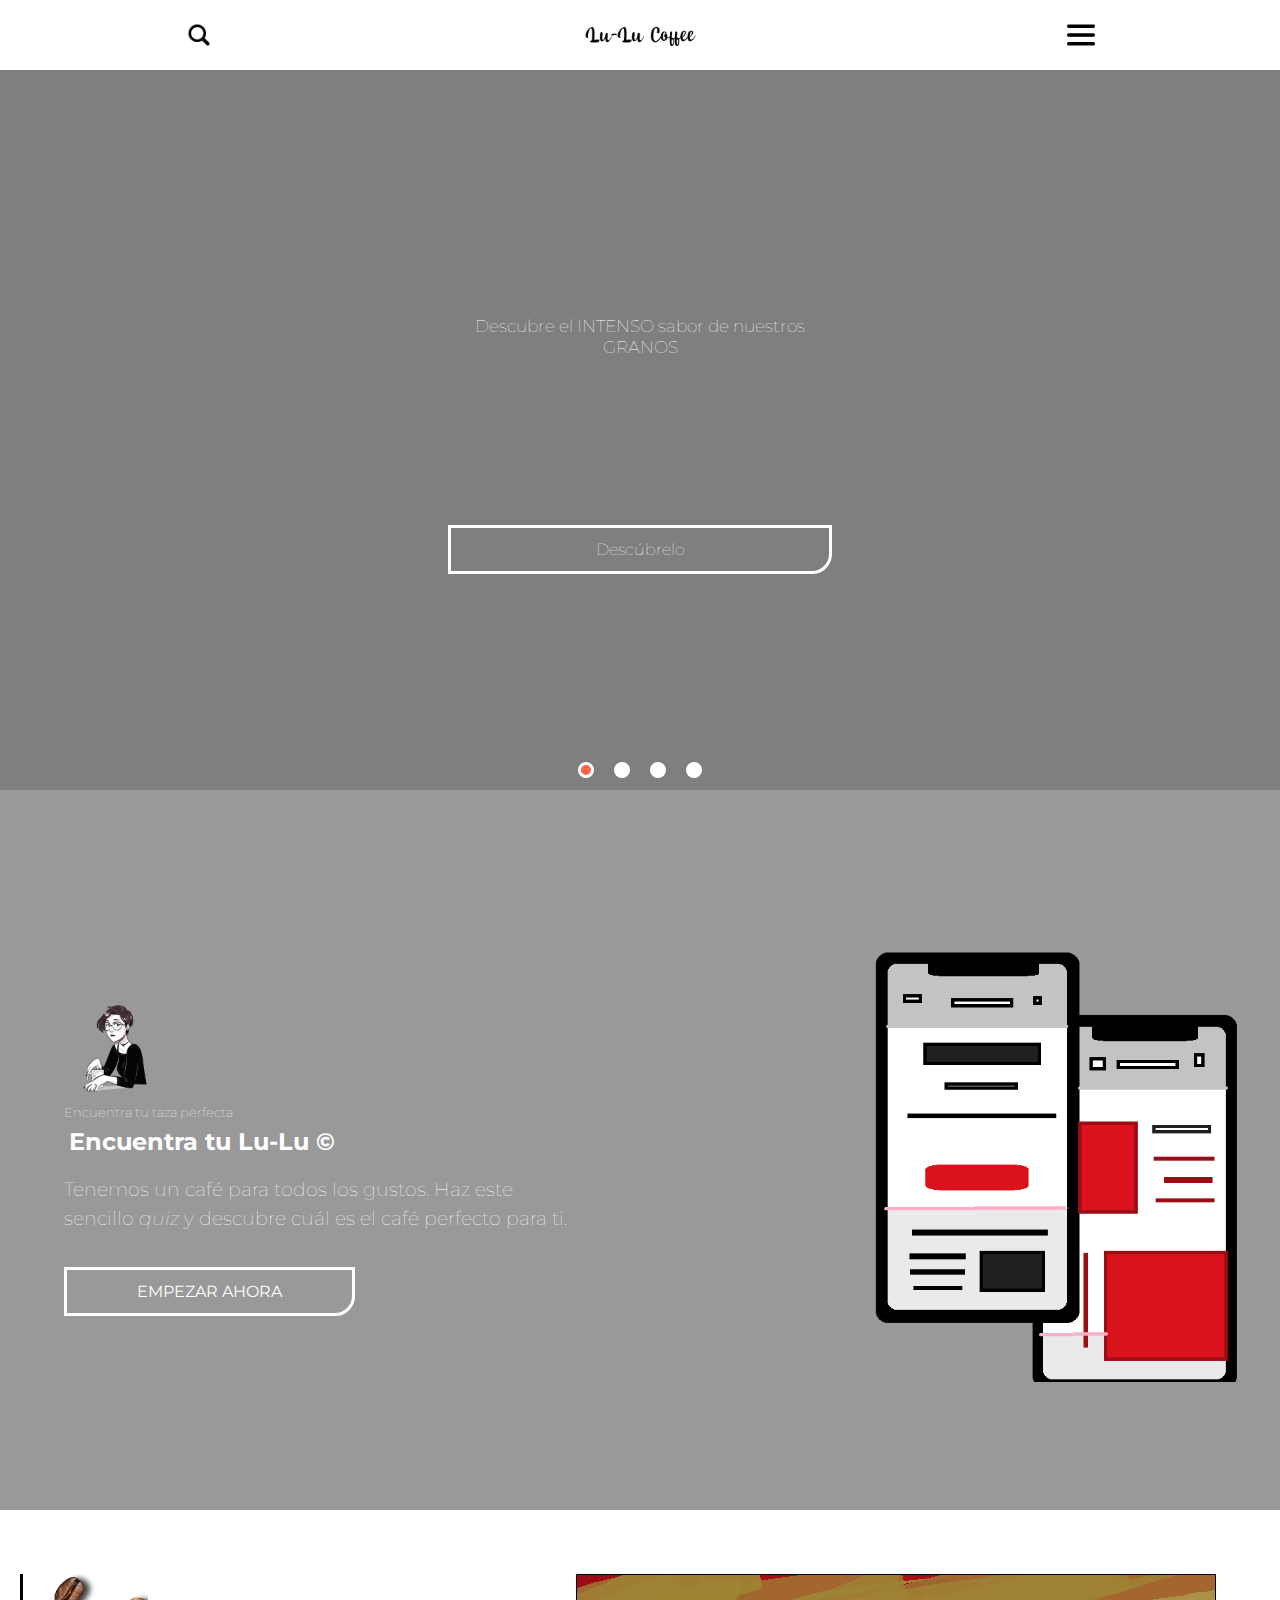
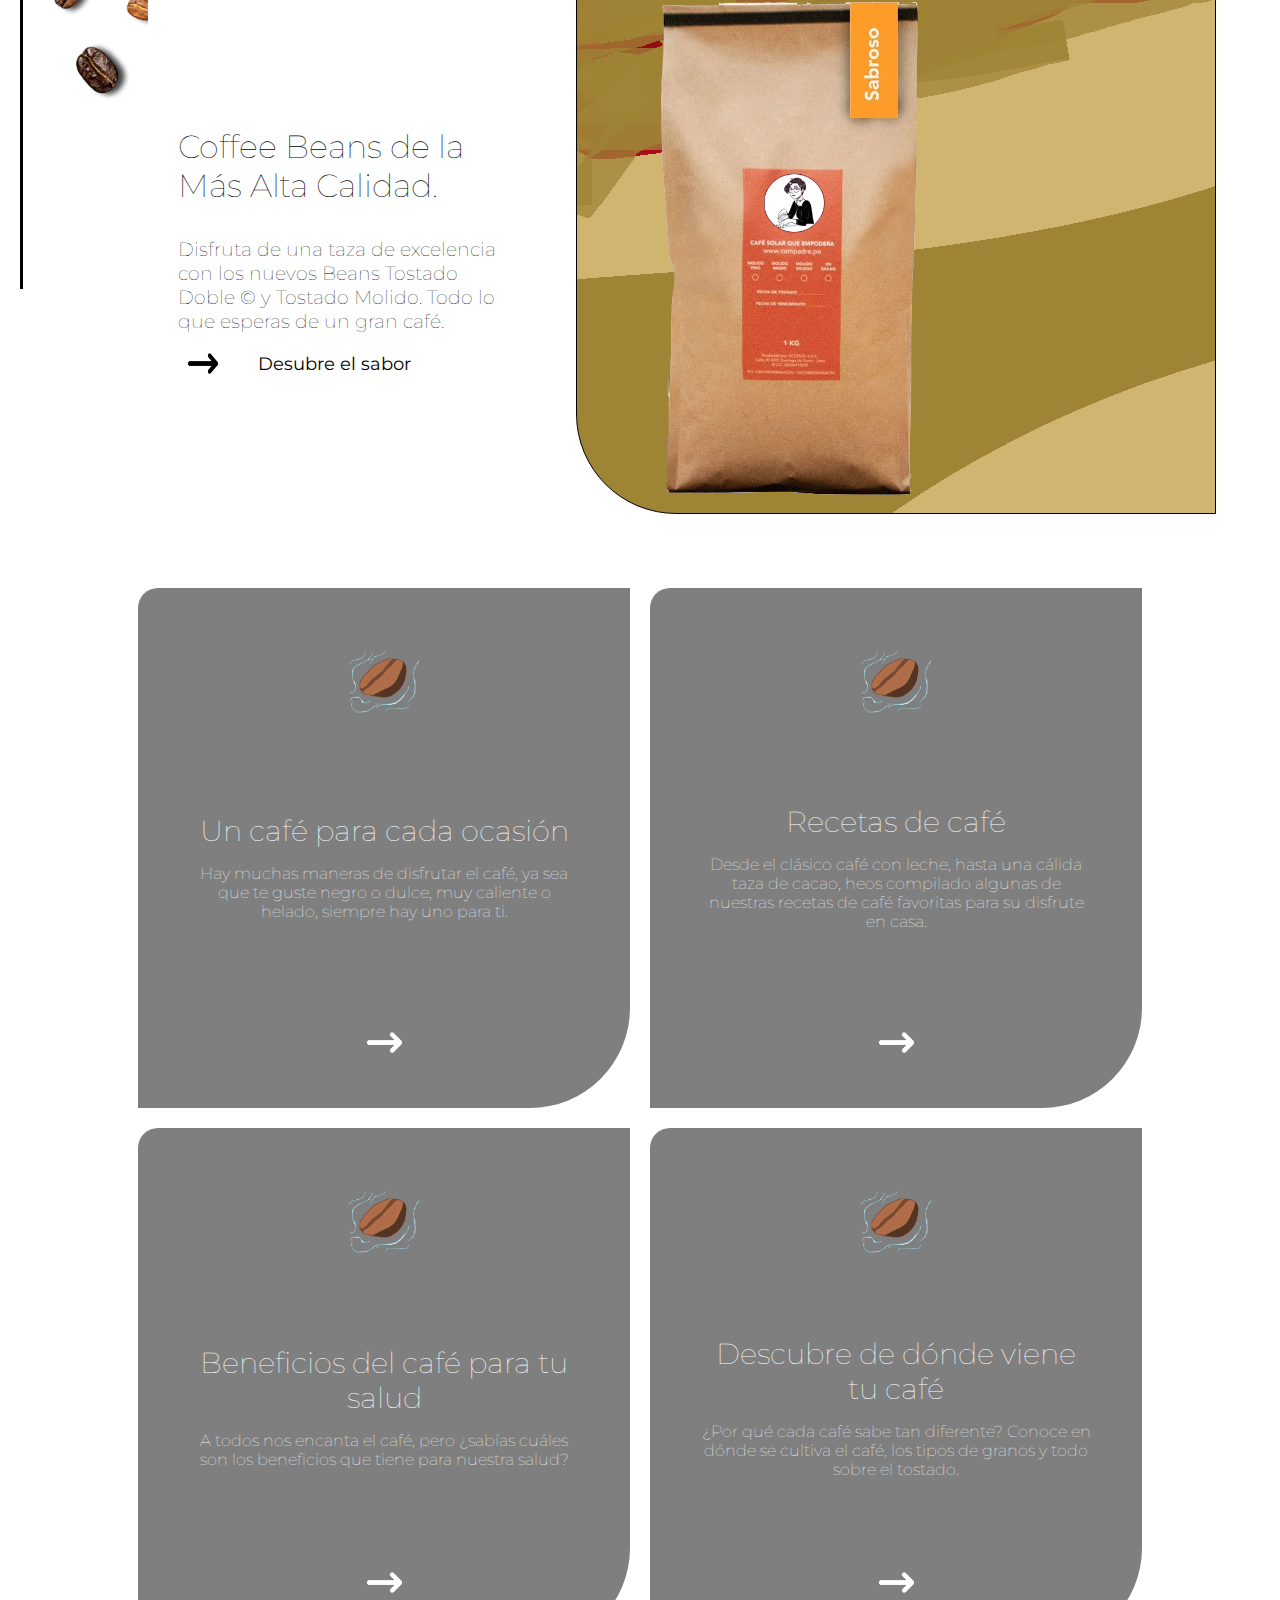
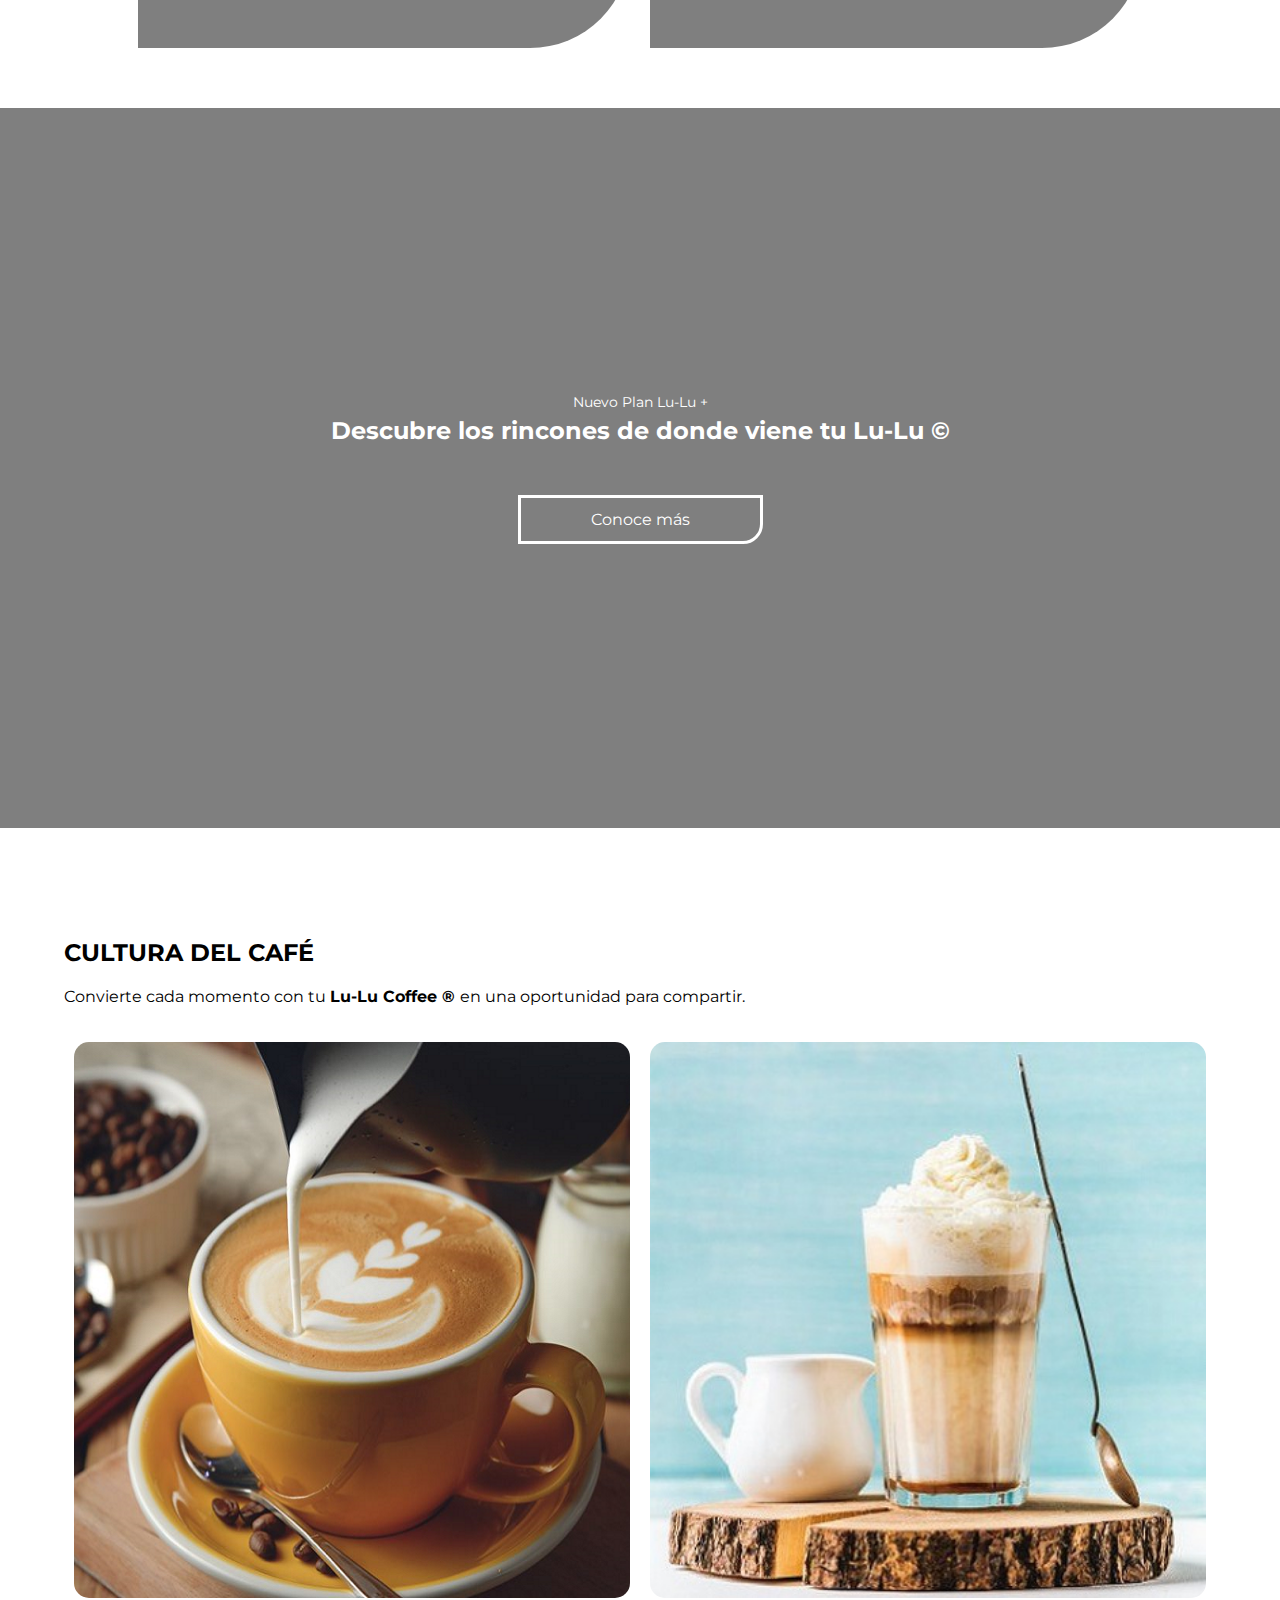
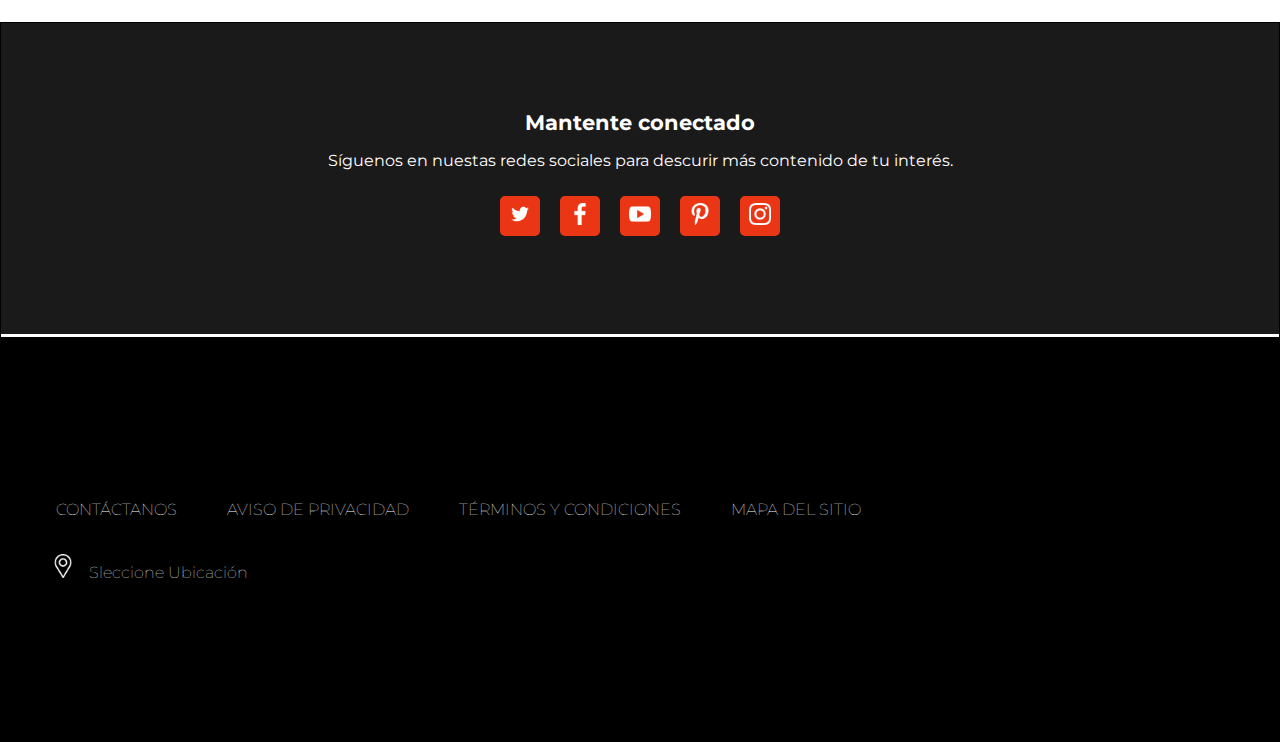
==== commit 0eff0df5: "Rutas abosolutas añadidas" ====
--- a/index.html
+++ b/index.html
@@ -5,18 +5,19 @@
     <meta charset="UTF-8">
     <meta name="viewport" content="width=device-width, initial-scale=1.0">
     <link rel="stylesheet" href="css/styles.css">
+    <link rel="shortcut icon" type="image/x-icon" href="https://raw.githubusercontent.com/JT070/LandingPage_MaryCoffeeBrand/Desarrollo/imgs/ico-lulu.png" >
     <title>Lu-Lu | Premium Coffee</title>
 
     <meta name="description" content="Si mueres por un expresso, un café con leche de lujo o un café frapuccino frío, tenemos justo lo que necesitas.">
-    <meta property="og:image" content="./imgs/LogoMaryLu-Transparente.png">
-    <link rel="favicon" href="./imgs/LogoMaryLu-Transparente.png">
-    <link rel="apple-touch-icon" href="./imgs/LogoMaryLu-Transparente.png">
-    <meta name="theme-color" content="#f02d0b">
+    <meta property="og:image" content="https://raw.githubusercontent.com/JT070/LandingPage_MaryCoffeeBrand/Desarrollo/imgs/ico-lulu">
+    <link rel="favicon" href="https://raw.githubusercontent.com/JT070/LandingPage_MaryCoffeeBrand/Desarrollo/imgs/ico-lulu.png">
+    <link rel="apple-touch-icon" href="https://raw.githubusercontent.com/JT070/LandingPage_MaryCoffeeBrand/Desarrollo/imgs/ico-lulu.png">
+    <meta name="theme-color" content="#891576">
     <meta name="twitter:card" content="summary">
     <meta property="og:type" content="website">
     <meta name="twitter:title" property="og:title" content="Lu-Lu Premuim Coffee">
     <meta name="twitter:image" property="og:image" content="./imgs/LogoMaryLu-Transparente.png">
-    <meta name="twitter:url" property="og:url" content="https://jt070.github.io/LandingPage_MaryCoffeeBrand/">
+    <meta name="twitter:url" property="og:url" content="https://raw.githubusercontent.com/JT070/LandingPage_MaryCoffeeBrand/Desarrollo/imgs/LandingPage_MaryCoffeeBrand/">
     <meta name="twitter:description" property="og:description" content="Si mueres por un expresso, un café con leche de lujo o un café frapuccino frío, tenemos justo lo que necesitas.">
 </head>
 
--- a/css/styles.css
+++ b/css/styles.css
@@ -6,45 +6,45 @@
 }
 
 :root {
-    --carousel-img1-320: url('../imgs/hero-320x450-cafe01.png');
-    --carousel-img2-320: url('../imgs/hero-320x450-gente-01.png');
-    --carousel-img3-320: url('../imgs/hero-320x450-tazas.png');
-    --carousel-img4-320: url('../imgs/hero-320x450-cafe03.png');
-
-    --carousel-img1-768: url('../imgs/hero-768x900-cafe01.png');
-    --carousel-img2-768: url('../imgs/hero-768x900-gente-01.png');
-    --carousel-img3-768: url('../imgs/hero-768x900-tazas.png');
-    --carousel-img4-768: url('../imgs/hero-768x900-cafe03.png');
-
-    --carousel-img1-1080: url('../imgs/hero-1080x650-cafe01.png');
-    --carousel-img2-1080: url('../imgs/hero-1080x650-gente-01.png');
-    --carousel-img3-1080: url('../imgs/hero-1080x650-tazas.png');
-    --carousel-img4-1080: url('../imgs/hero-1080x650-cafe03.png');
-
-    --s2-img-320:  url('../imgs/s2-img-320x450.png');
-    --s2-img-768:  url('../imgs/s2-img-768x900.png');
-    --s2-img-1080: url('../imgs/s2-img-1080x650.png');
-
-    --s4-img1-320: url('../imgs/taza-01-320x450.png');
-    --s4-img2-320: url('../imgs/taza-02-320x450.png');
-    --s4-img3-320: url('../imgs/pareja-320x450.png');
-    --s4-img4-320: url('../imgs/origen-320x450.png');
-
-    --s4-img1-768: url('../imgs/taza-01-768x900.png');
-    --s4-img2-768: url('../imgs/taza-02-768x900.png');
-    --s4-img3-768: url('../imgs/pareja-768x900.png');
-    --s4-img4-768: url('../imgs/origen-768x900.png');
-
-    --s4-img1-1080: url('../imgs/taza-01-1080x650.png');
-    --s4-img2-1080: url('../imgs/taza-02-1080x650.png');
-    --s4-img3-1080: url('../imgs/pareja-1080x650.png');
-    --s4-img4-1080: url('../imgs/origen-1080x650.png');
-
-    --s5-heroimg-320: url('../imgs/hero-320x450-cafe04.png');
-    --s5-heroimg-768: url('../imgs/hero-768x900-cafe04.png');
-    --s5-heroimg-1080: url('../imgs/hero-1080x650-cafe04.png');
-
-    --hero-cafe-1080: url('../imgs/cafe-wallpaper-2.jpg');
+    --carousel-img1-320: url('https://raw.githubusercontent.com/JT070/LandingPage_MaryCoffeeBrand/Desarrollo/imgs/hero-320x450-cafe01.png');
+    --carousel-img2-320: url('https://raw.githubusercontent.com/JT070/LandingPage_MaryCoffeeBrand/Desarrollo/imgs/hero-320x450-gente-01.png');
+    --carousel-img3-320: url('https://raw.githubusercontent.com/JT070/LandingPage_MaryCoffeeBrand/Desarrollo/imgs/hero-320x450-tazas.png');
+    --carousel-img4-320: url('https://raw.githubusercontent.com/JT070/LandingPage_MaryCoffeeBrand/Desarrollo/imgs/hero-320x450-cafe03.png');
+
+    --carousel-img1-768: url('https://raw.githubusercontent.com/JT070/LandingPage_MaryCoffeeBrand/Desarrollo/imgs/hero-768x900-cafe01.png');
+    --carousel-img2-768: url('https://raw.githubusercontent.com/JT070/LandingPage_MaryCoffeeBrand/Desarrollo/imgs/hero-768x900-gente-01.png');
+    --carousel-img3-768: url('https://raw.githubusercontent.com/JT070/LandingPage_MaryCoffeeBrand/Desarrollo/imgs/hero-768x900-tazas.png');
+    --carousel-img4-768: url('https://raw.githubusercontent.com/JT070/LandingPage_MaryCoffeeBrand/Desarrollo/imgs/hero-768x900-cafe03.png');
+
+    --carousel-img1-1080: url('https://raw.githubusercontent.com/JT070/LandingPage_MaryCoffeeBrand/Desarrollo/imgs/hero-1080x650-cafe01.png');
+    --carousel-img2-1080: url('https://raw.githubusercontent.com/JT070/LandingPage_MaryCoffeeBrand/Desarrollo/imgs/hero-1080x650-gente-01.png');
+    --carousel-img3-1080: url('https://raw.githubusercontent.com/JT070/LandingPage_MaryCoffeeBrand/Desarrollo/imgs/hero-1080x650-tazas.png');
+    --carousel-img4-1080: url('https://raw.githubusercontent.com/JT070/LandingPage_MaryCoffeeBrand/Desarrollo/imgs/hero-1080x650-cafe03.png');
+
+    --s2-img-320:  url('https://raw.githubusercontent.com/JT070/LandingPage_MaryCoffeeBrand/Desarrollo/imgs/s2-img-320x450.png');
+    --s2-img-768:  url('https://raw.githubusercontent.com/JT070/LandingPage_MaryCoffeeBrand/Desarrollo/imgs/s2-img-768x900.png');
+    --s2-img-1080: url('https://raw.githubusercontent.com/JT070/LandingPage_MaryCoffeeBrand/Desarrollo/imgs/s2-img-1080x650.png');
+
+    --s4-img1-320: url('https://raw.githubusercontent.com/JT070/LandingPage_MaryCoffeeBrand/Desarrollo/imgs/taza-01-320x450.png');
+    --s4-img2-320: url('https://raw.githubusercontent.com/JT070/LandingPage_MaryCoffeeBrand/Desarrollo/imgs/taza-02-320x450.png');
+    --s4-img3-320: url('https://raw.githubusercontent.com/JT070/LandingPage_MaryCoffeeBrand/Desarrollo/imgs/pareja-320x450.png');
+    --s4-img4-320: url('https://raw.githubusercontent.com/JT070/LandingPage_MaryCoffeeBrand/Desarrollo/imgs/origen-320x450.png');
+
+    --s4-img1-768: url('https://raw.githubusercontent.com/JT070/LandingPage_MaryCoffeeBrand/Desarrollo/imgs/taza-01-768x900.png');
+    --s4-img2-768: url('https://raw.githubusercontent.com/JT070/LandingPage_MaryCoffeeBrand/Desarrollo/imgs/taza-02-768x900.png');
+    --s4-img3-768: url('https://raw.githubusercontent.com/JT070/LandingPage_MaryCoffeeBrand/Desarrollo/imgs/pareja-768x900.png');
+    --s4-img4-768: url('https://raw.githubusercontent.com/JT070/LandingPage_MaryCoffeeBrand/Desarrollo/imgs/origen-768x900.png');
+
+    --s4-img1-1080: url('https://raw.githubusercontent.com/JT070/LandingPage_MaryCoffeeBrand/Desarrollo/imgs/taza-01-1080x650.png');
+    --s4-img2-1080: url('https://raw.githubusercontent.com/JT070/LandingPage_MaryCoffeeBrand/Desarrollo/imgs/taza-02-1080x650.png');
+    --s4-img3-1080: url('https://raw.githubusercontent.com/JT070/LandingPage_MaryCoffeeBrand/Desarrollo/imgs/pareja-1080x650.png');
+    --s4-img4-1080: url('https://raw.githubusercontent.com/JT070/LandingPage_MaryCoffeeBrand/Desarrollo/imgs/origen-1080x650.png');
+
+    --s5-heroimg-320: url('https://raw.githubusercontent.com/JT070/LandingPage_MaryCoffeeBrand/Desarrollo/imgs/hero-320x450-cafe04.png');
+    --s5-heroimg-768: url('https://raw.githubusercontent.com/JT070/LandingPage_MaryCoffeeBrand/Desarrollo/imgs/hero-768x900-cafe04.png');
+    --s5-heroimg-1080: url('https://raw.githubusercontent.com/JT070/LandingPage_MaryCoffeeBrand/Desarrollo/imgs/hero-1080x650-cafe04.png');
+
+    --hero-cafe-1080: url('https://raw.githubusercontent.com/JT070/LandingPage_MaryCoffeeBrand/Desarrollo/imgs//cafe-wallpaper-2.jpg');
 }
 
 body {
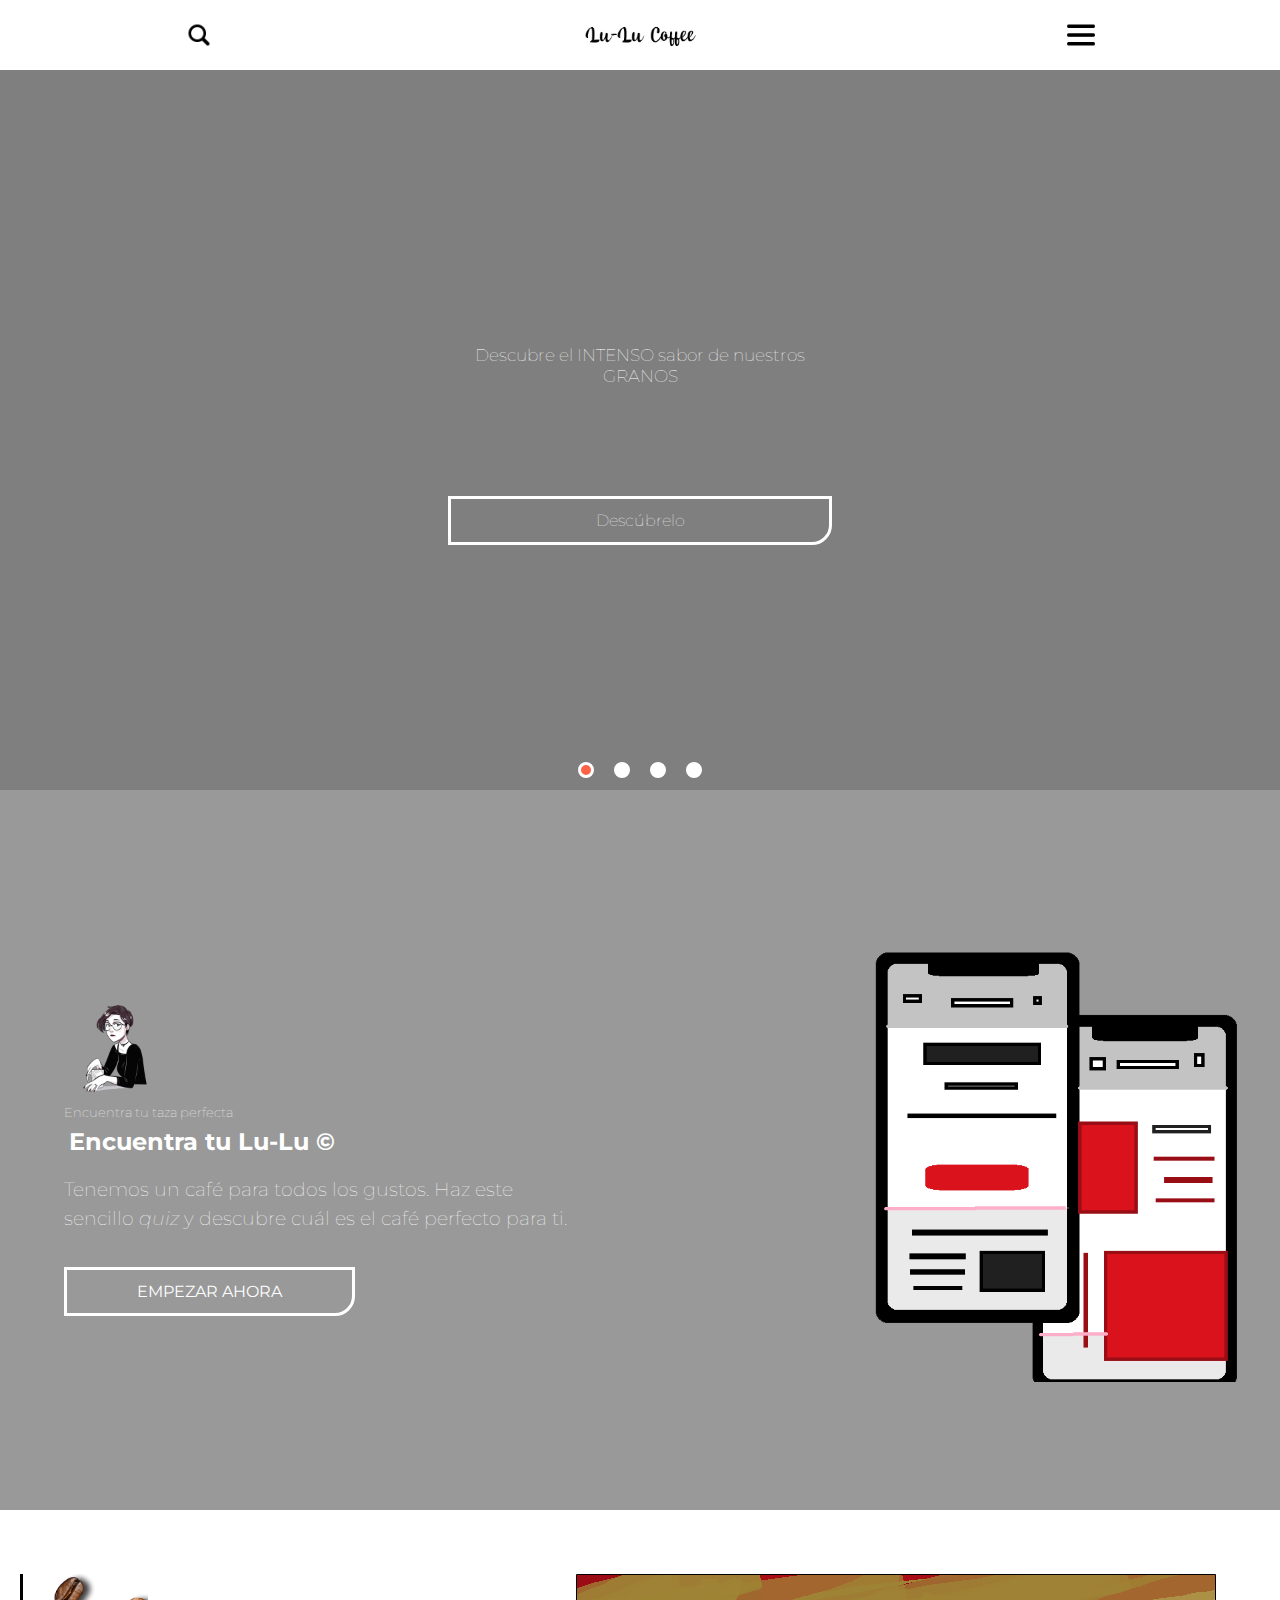
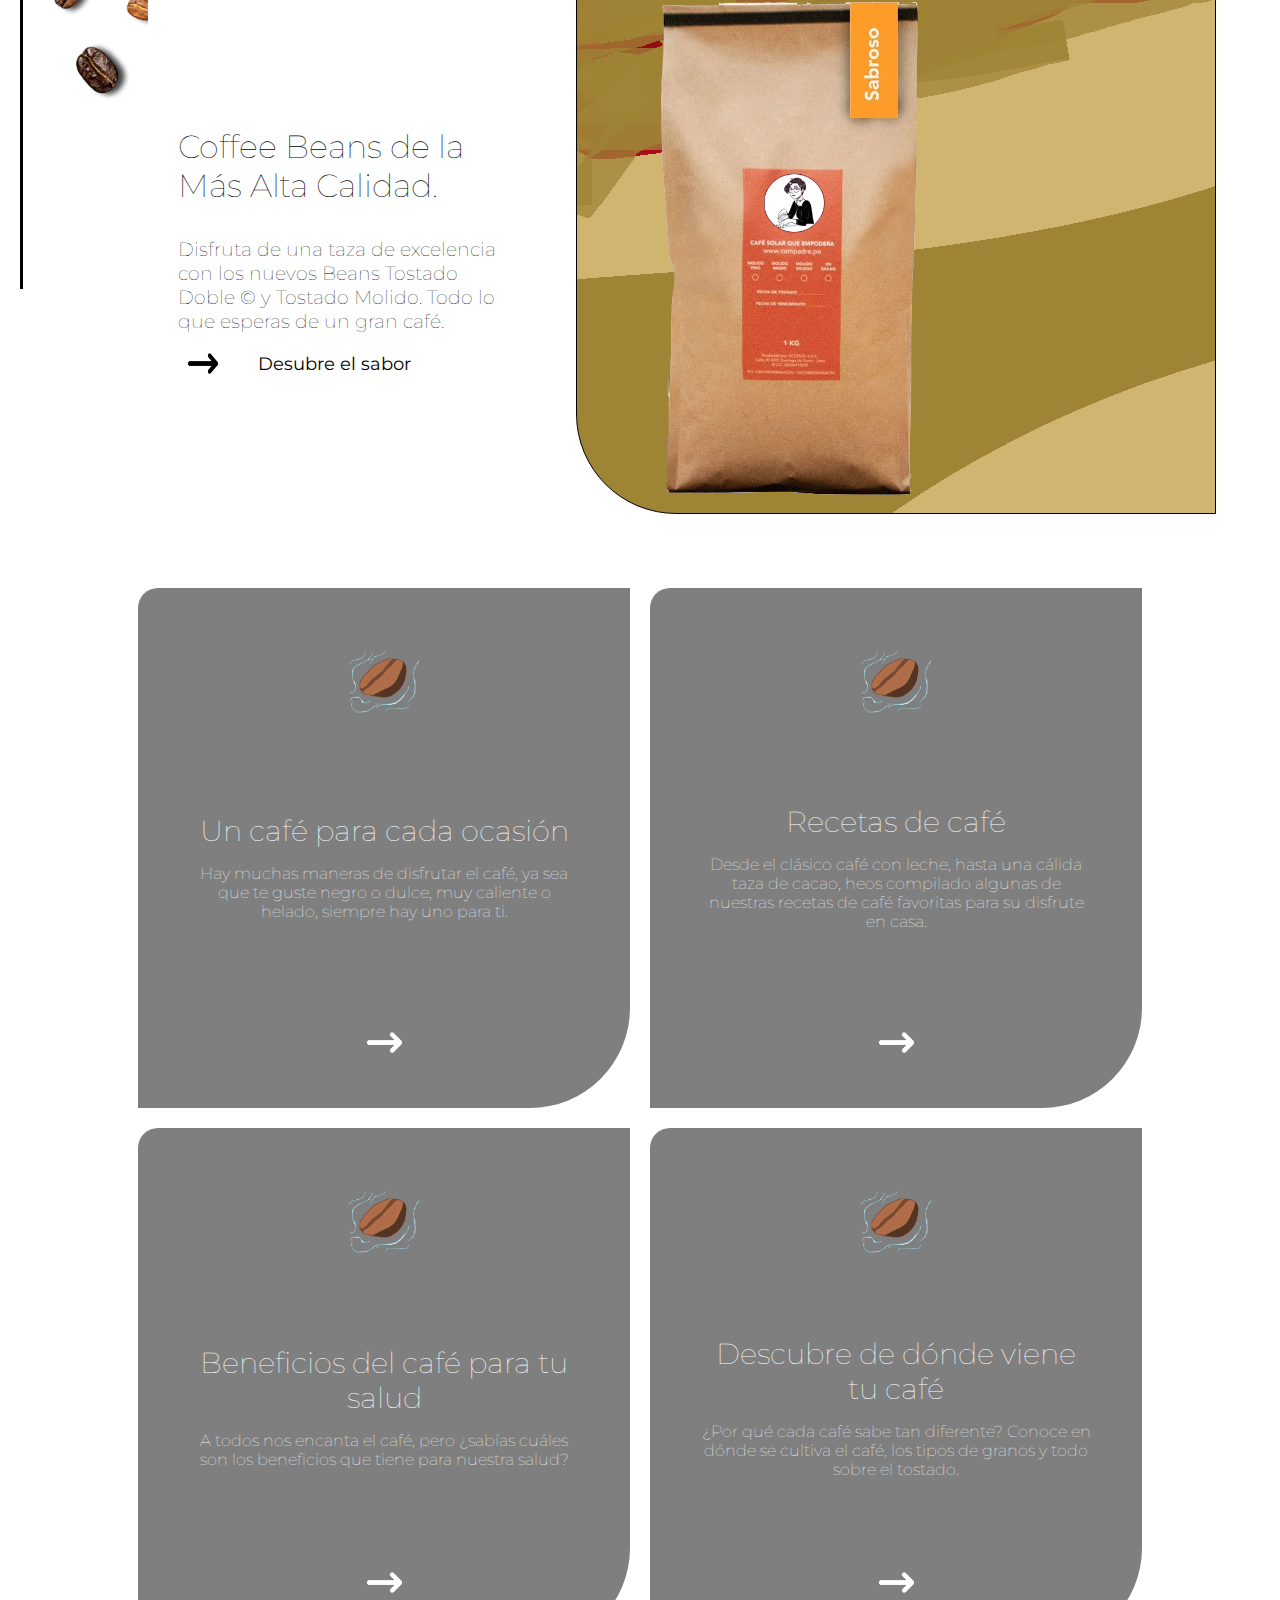
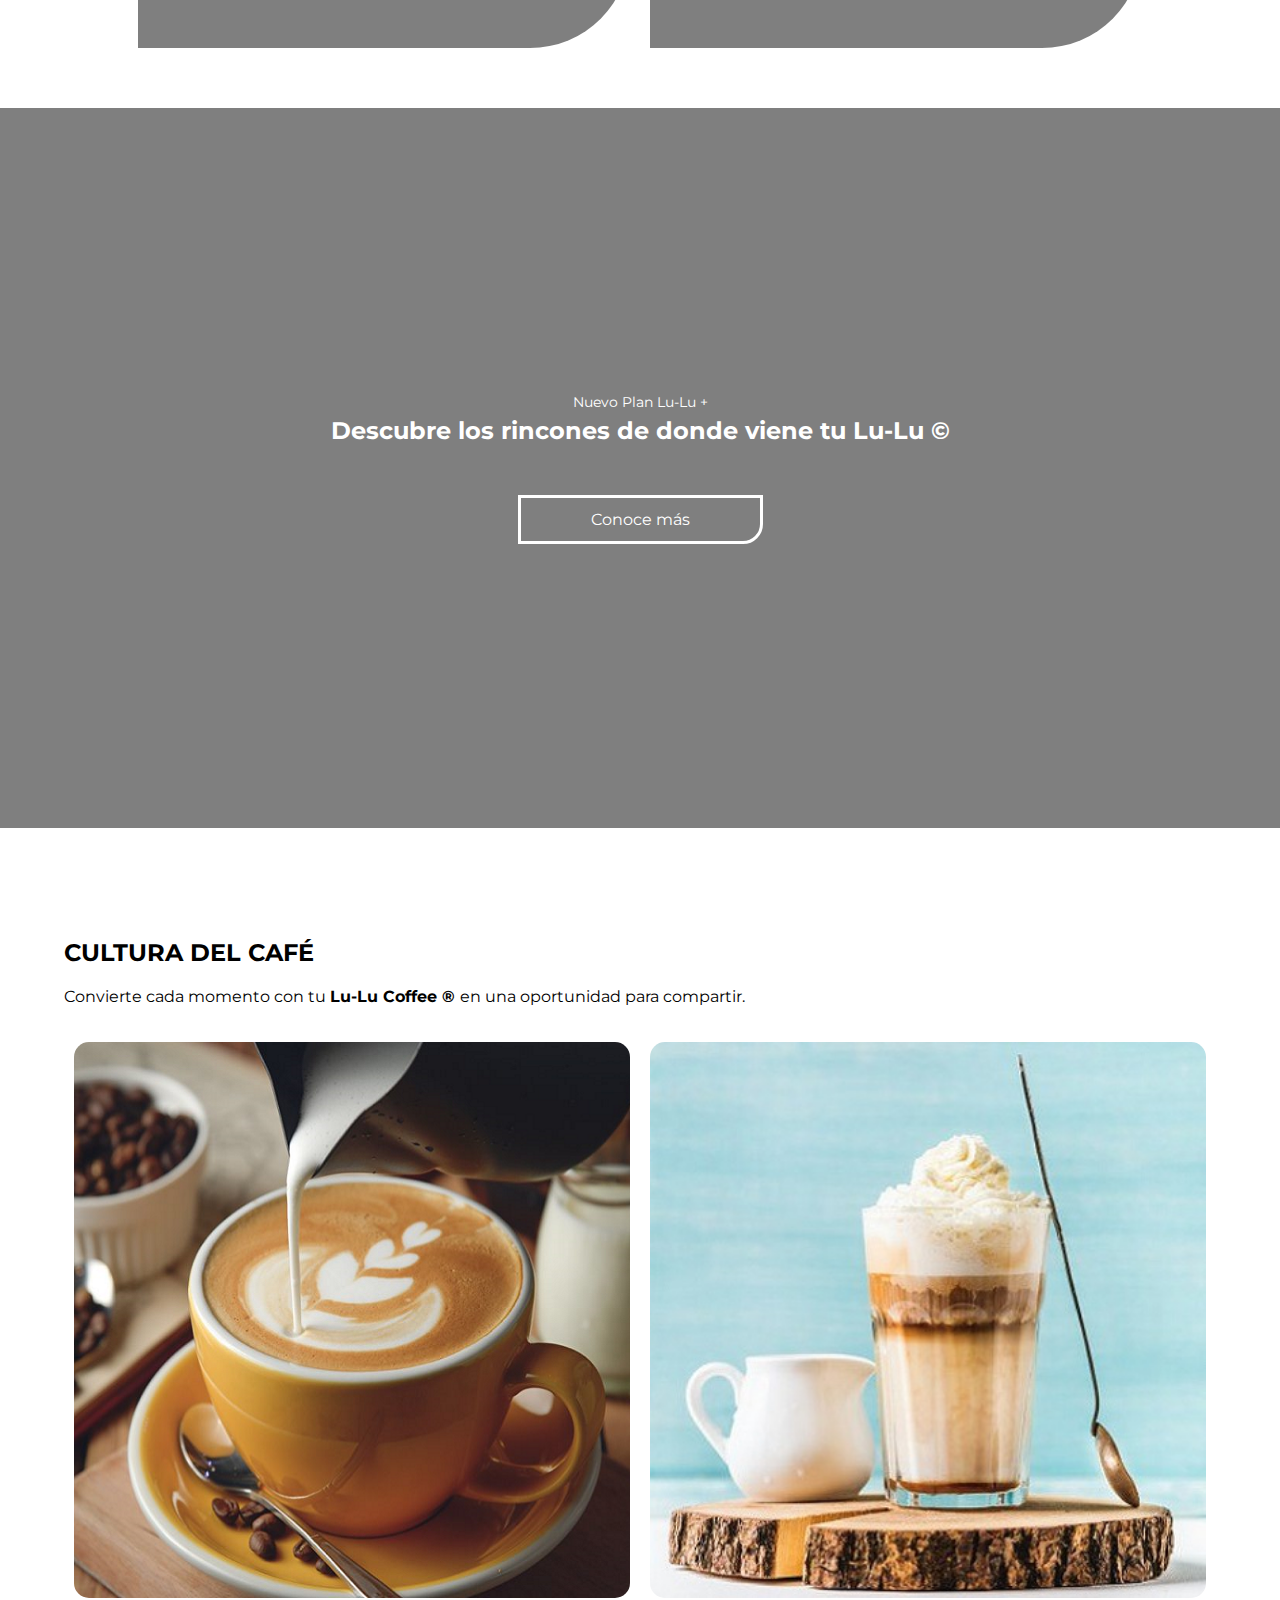
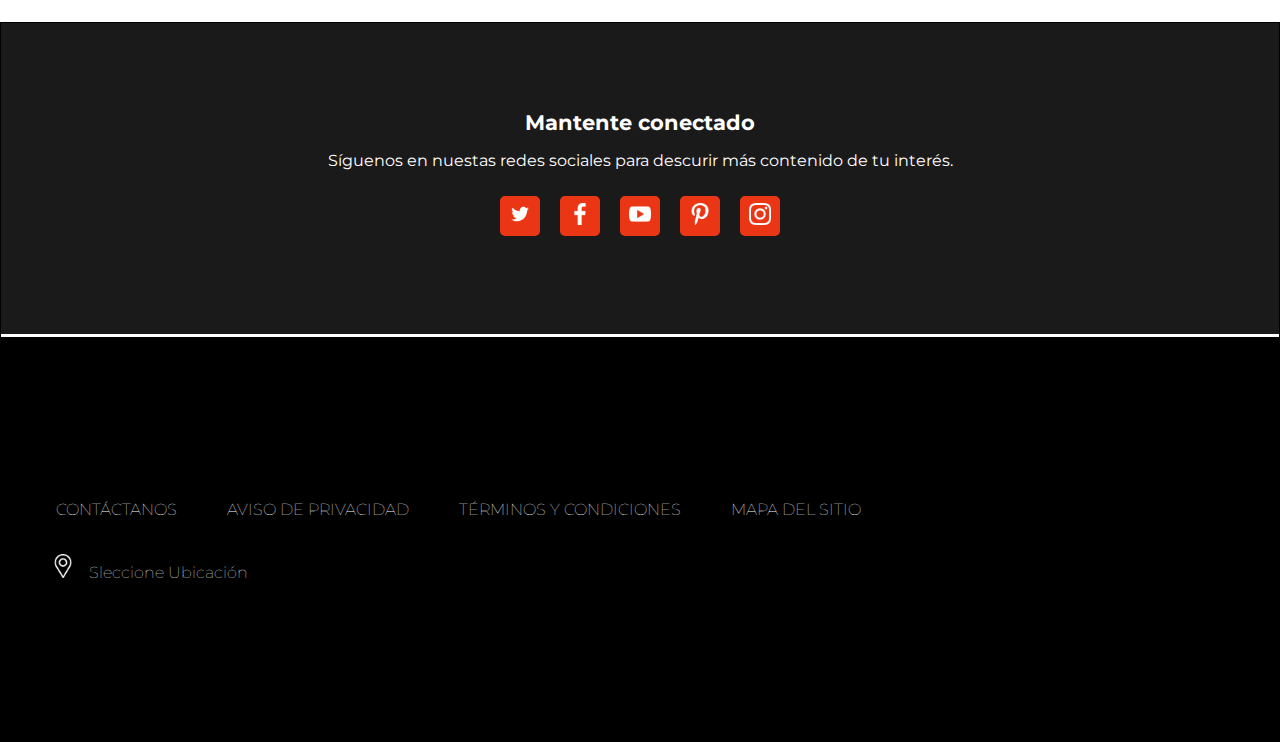
==== commit 821a0b39: "Cambio imagen 1 carrusel1" ====
--- a/index.html
+++ b/index.html
@@ -9,14 +9,14 @@
     <title>Lu-Lu | Premium Coffee</title>
 
     <meta name="description" content="Si mueres por un expresso, un café con leche de lujo o un café frapuccino frío, tenemos justo lo que necesitas.">
-    <meta property="og:image" content="https://raw.githubusercontent.com/JT070/LandingPage_MaryCoffeeBrand/Desarrollo/imgs/ico-lulu">
+    <meta property="og:image" content="https://raw.githubusercontent.com/JT070/LandingPage_MaryCoffeeBrand/Desarrollo/imgs/LogoMaryLu-Transparente.png">
     <link rel="favicon" href="https://raw.githubusercontent.com/JT070/LandingPage_MaryCoffeeBrand/Desarrollo/imgs/ico-lulu.png">
     <link rel="apple-touch-icon" href="https://raw.githubusercontent.com/JT070/LandingPage_MaryCoffeeBrand/Desarrollo/imgs/ico-lulu.png">
     <meta name="theme-color" content="#891576">
     <meta name="twitter:card" content="summary">
     <meta property="og:type" content="website">
     <meta name="twitter:title" property="og:title" content="Lu-Lu Premuim Coffee">
-    <meta name="twitter:image" property="og:image" content="./imgs/LogoMaryLu-Transparente.png">
+    <meta name="twitter:image" property="og:image" content="https://raw.githubusercontent.com/JT070/LandingPage_MaryCoffeeBrand/Desarrollo/imgs/LogoMaryLu-Transparente.png">
     <meta name="twitter:url" property="og:url" content="https://raw.githubusercontent.com/JT070/LandingPage_MaryCoffeeBrand/Desarrollo/imgs/LandingPage_MaryCoffeeBrand/">
     <meta name="twitter:description" property="og:description" content="Si mueres por un expresso, un café con leche de lujo o un café frapuccino frío, tenemos justo lo que necesitas.">
 </head>
--- a/css/styles.css
+++ b/css/styles.css
@@ -6,7 +6,7 @@
 }
 
 :root {
-    --carousel-img1-320: url('https://raw.githubusercontent.com/JT070/LandingPage_MaryCoffeeBrand/Desarrollo/imgs/hero-320x450-cafe01.png');
+    --carousel-img1-320: url('https://raw.githubusercontent.com/JT070/LandingPage_MaryCoffeeBrand/Desarrollo/imgs/hero-320x450-cafe01-1.png');
     --carousel-img2-320: url('https://raw.githubusercontent.com/JT070/LandingPage_MaryCoffeeBrand/Desarrollo/imgs/hero-320x450-gente-01.png');
     --carousel-img3-320: url('https://raw.githubusercontent.com/JT070/LandingPage_MaryCoffeeBrand/Desarrollo/imgs/hero-320x450-tazas.png');
     --carousel-img4-320: url('https://raw.githubusercontent.com/JT070/LandingPage_MaryCoffeeBrand/Desarrollo/imgs/hero-320x450-cafe03.png');
@@ -204,14 +204,15 @@
 
 .hero-container {
     /* border: medium solid orange; */
-    height: 30%;
-    width: 85vw;
+    /* height: 5%; */
+    /* width: 85vw; */
     display: flex;
     align-items: center;
 }
 
 .hero-content {
-    height: 100%;
+    /* border: medium solid blue; */
+    height: 80%;
     width: 100%;
     display: flex;
     flex-direction: column;
